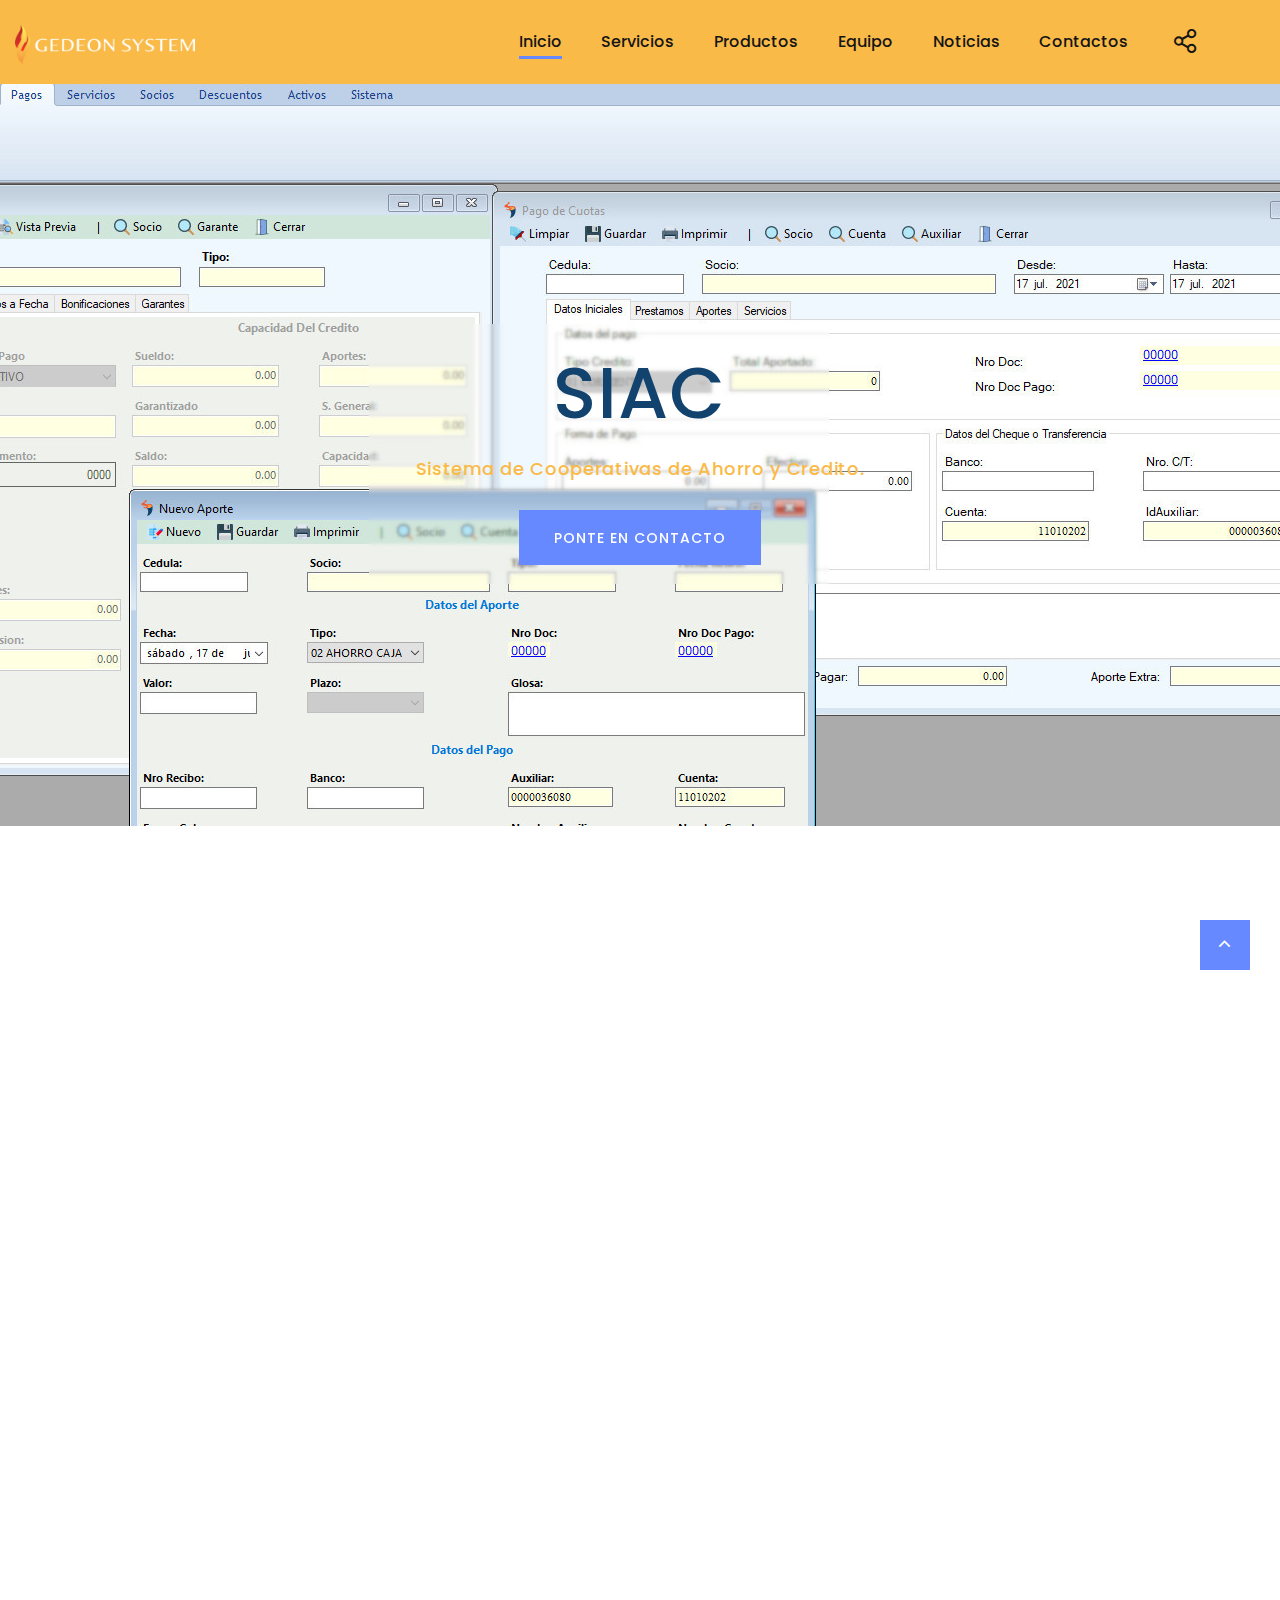
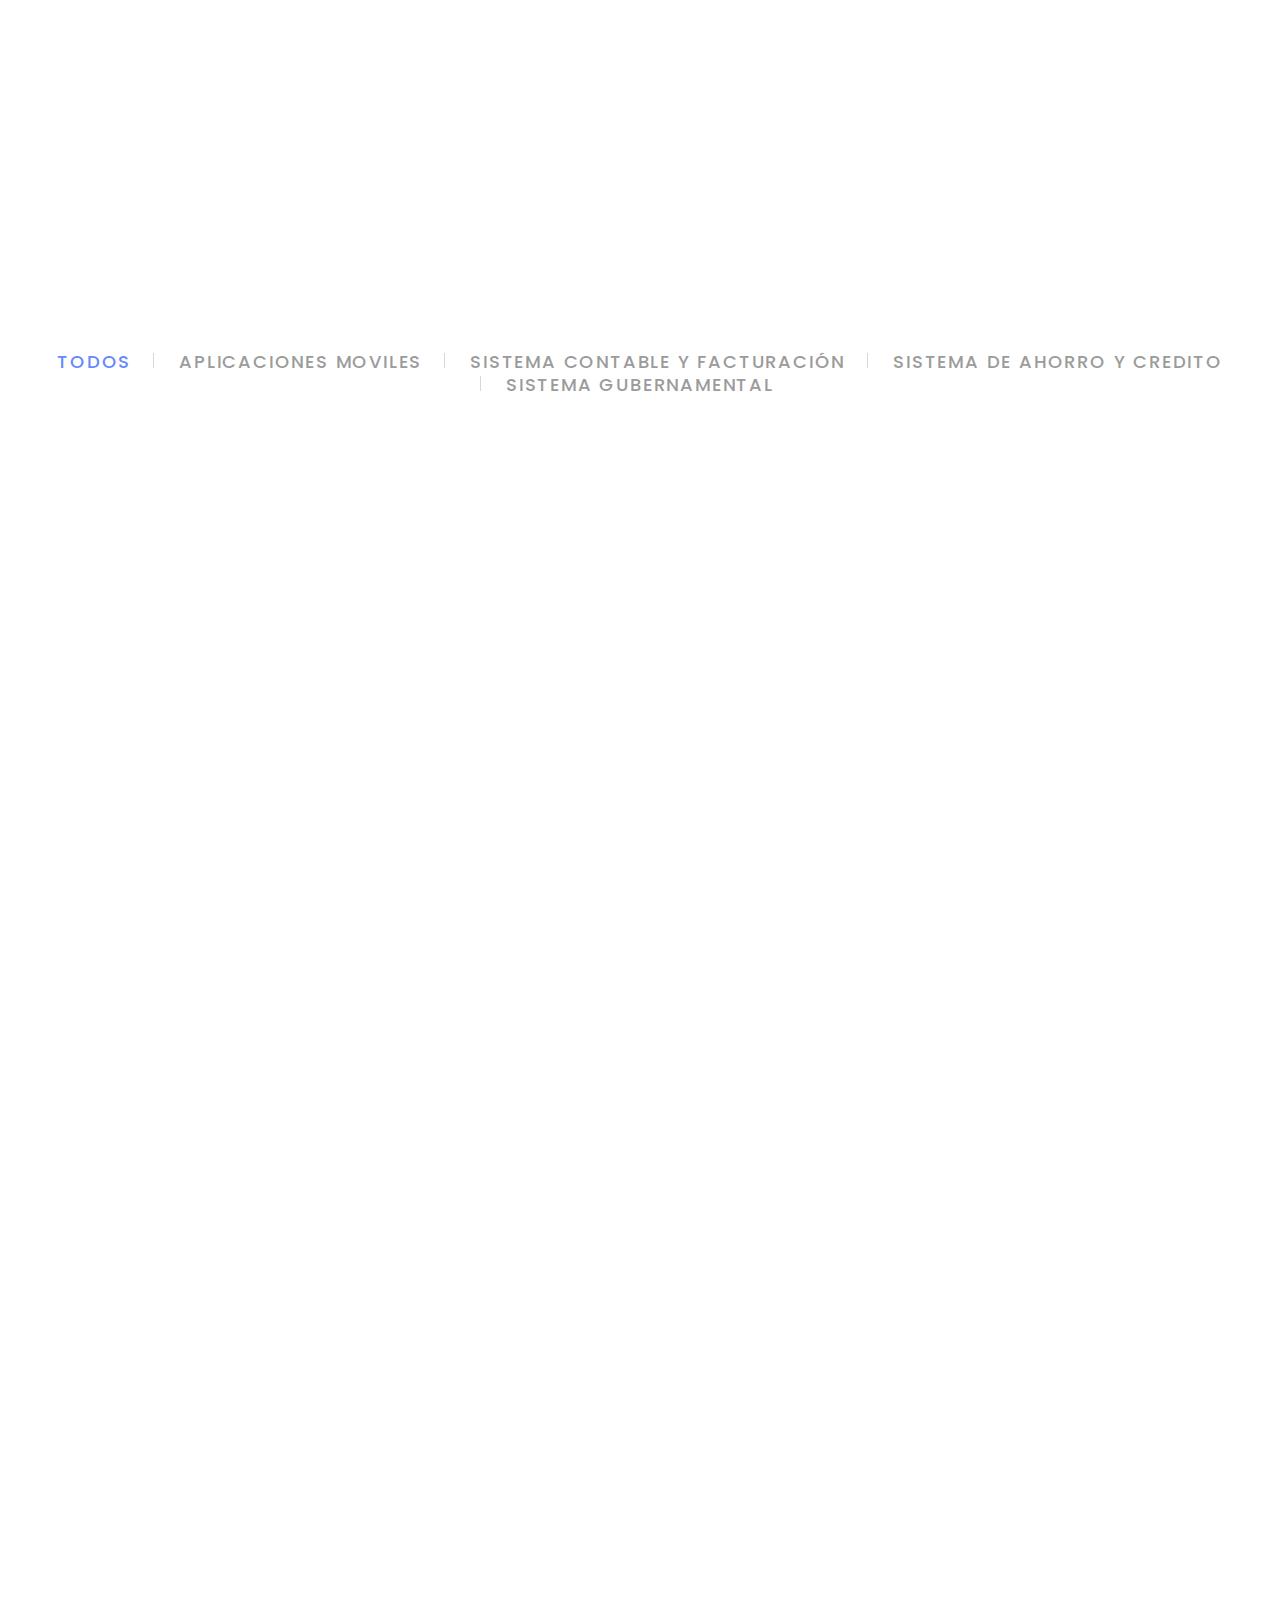
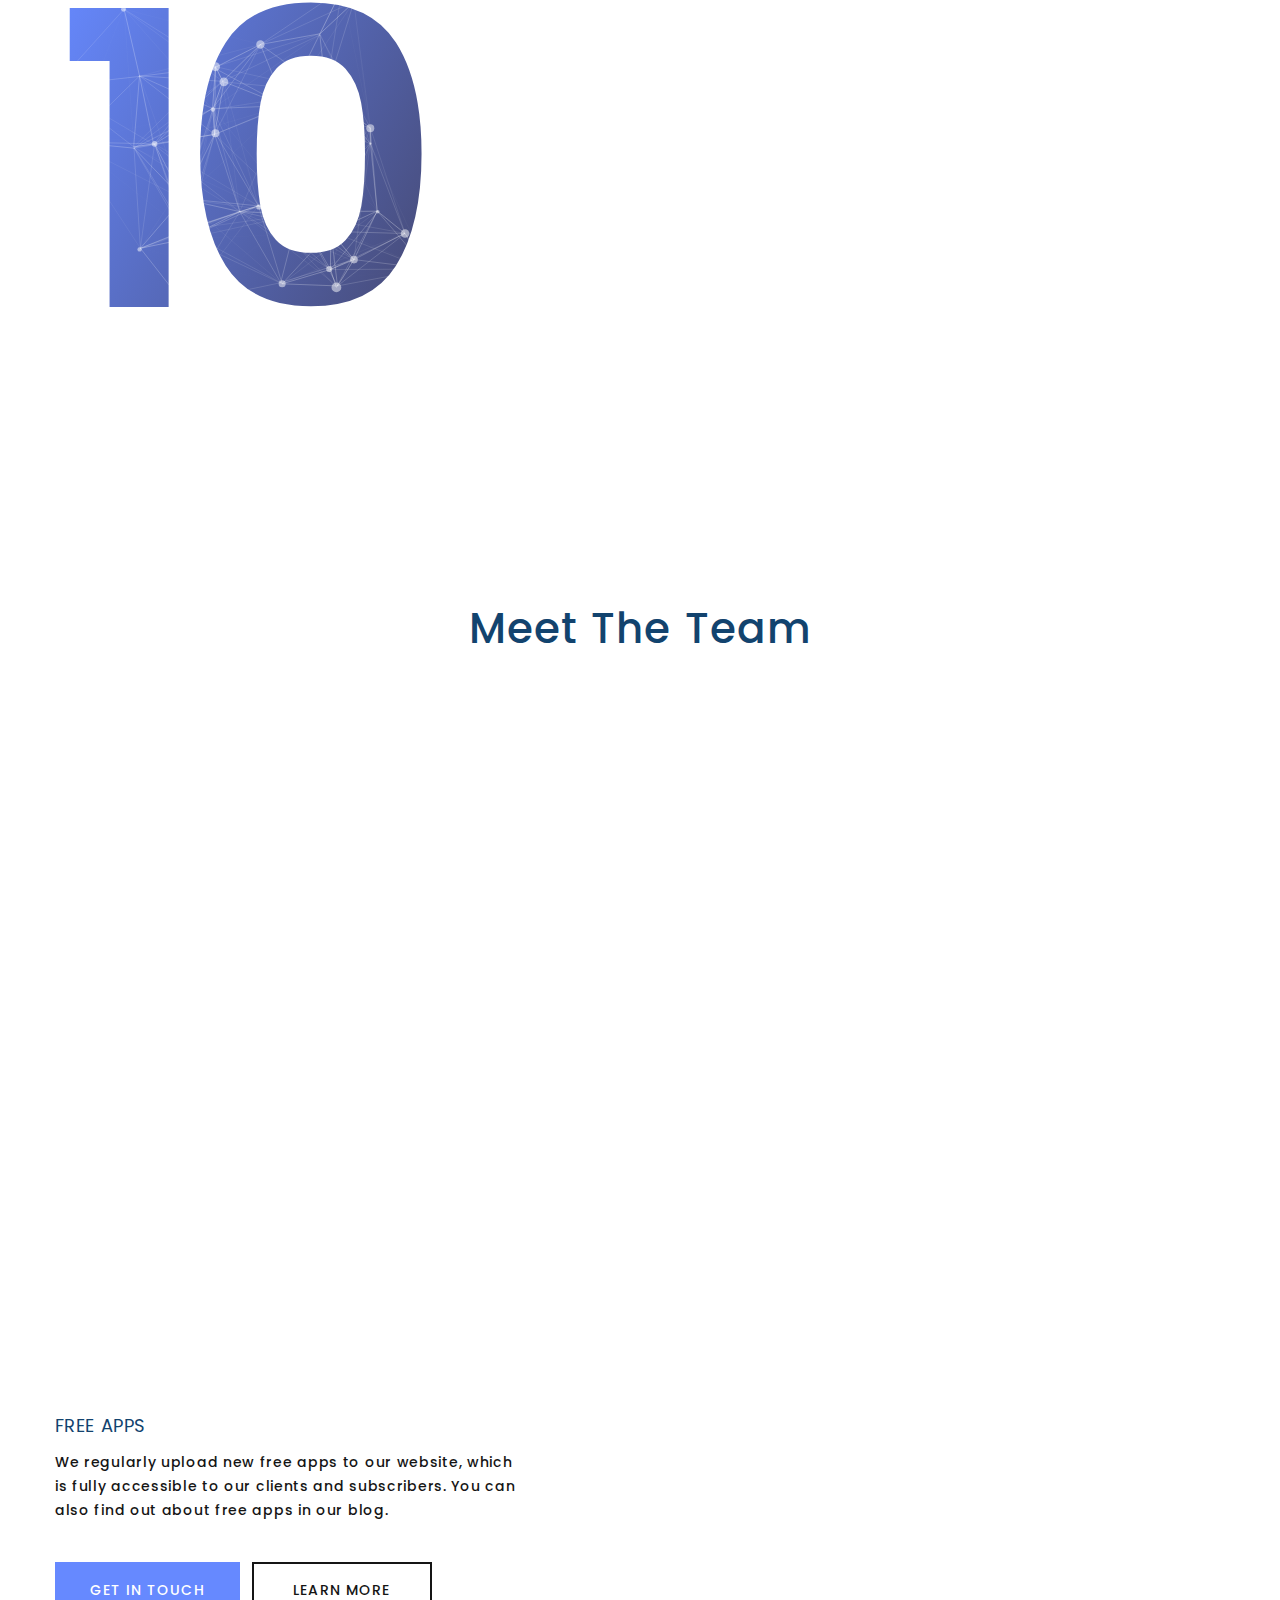
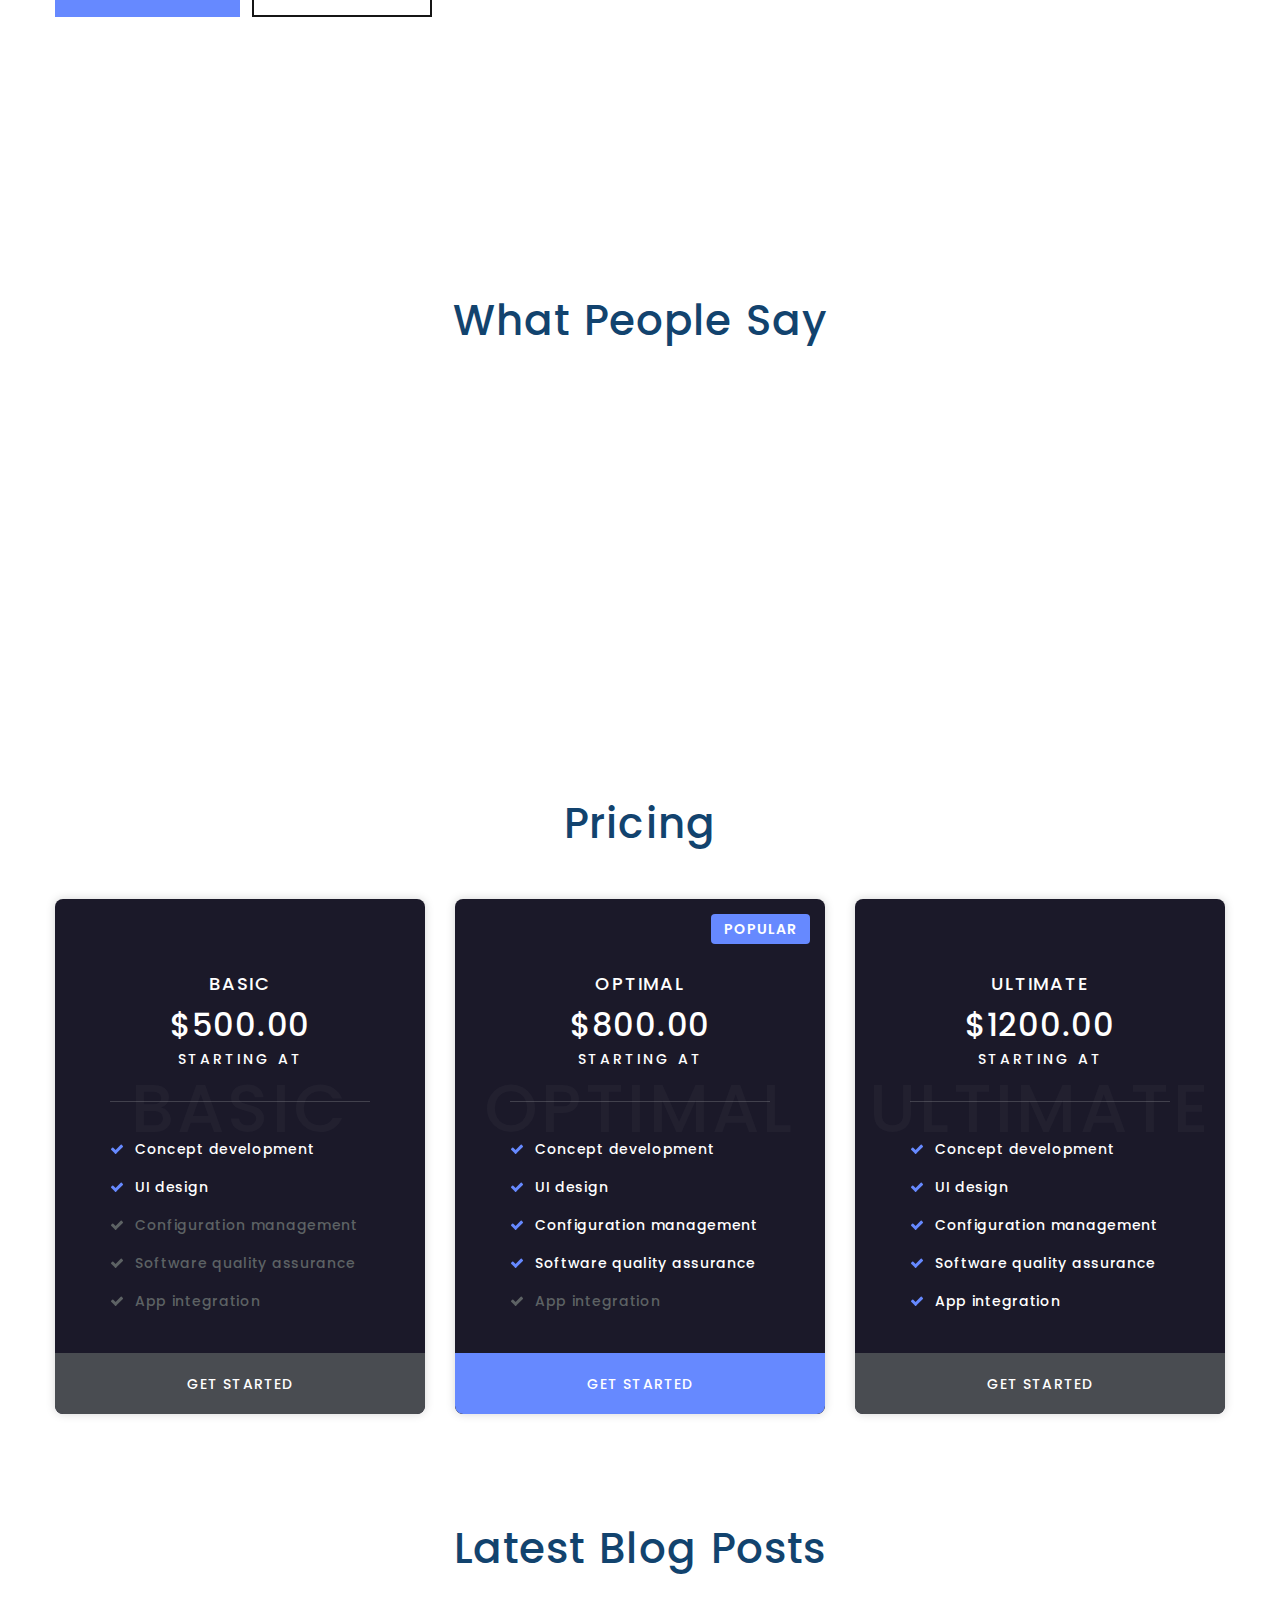
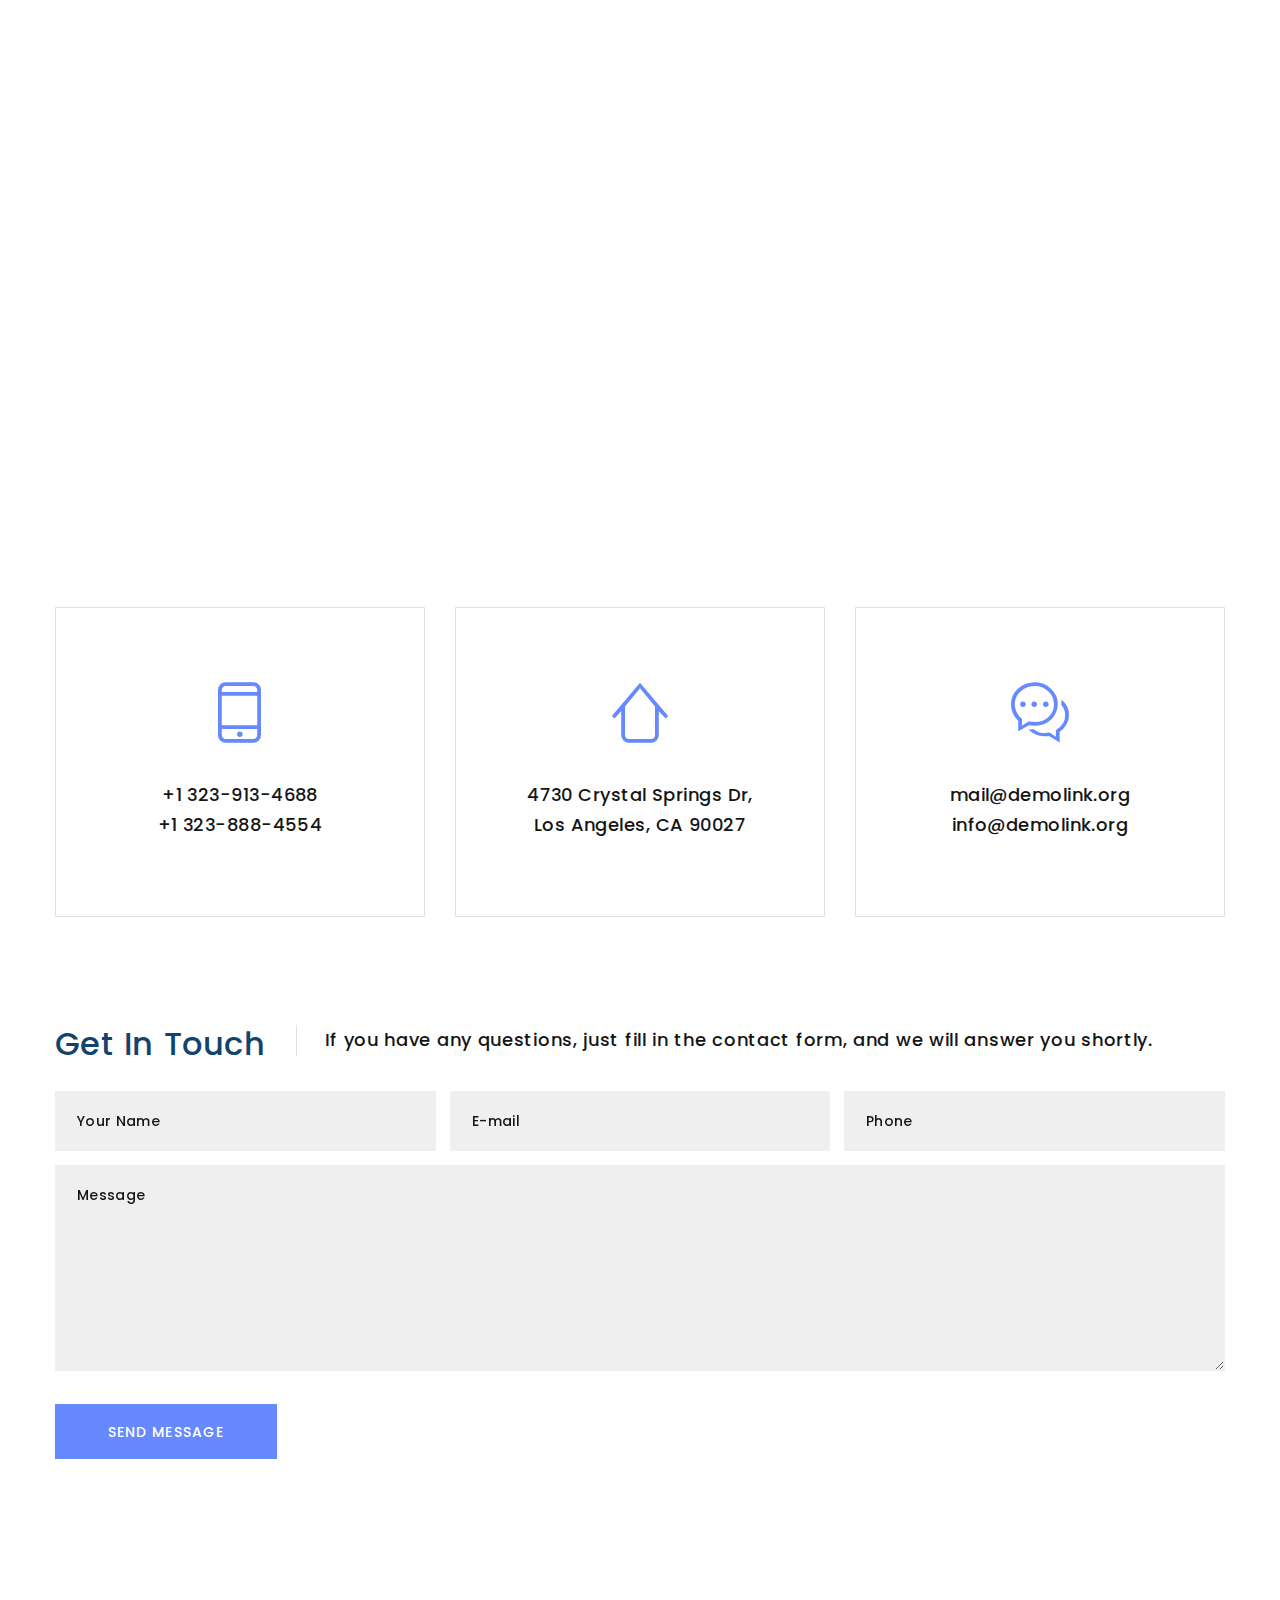
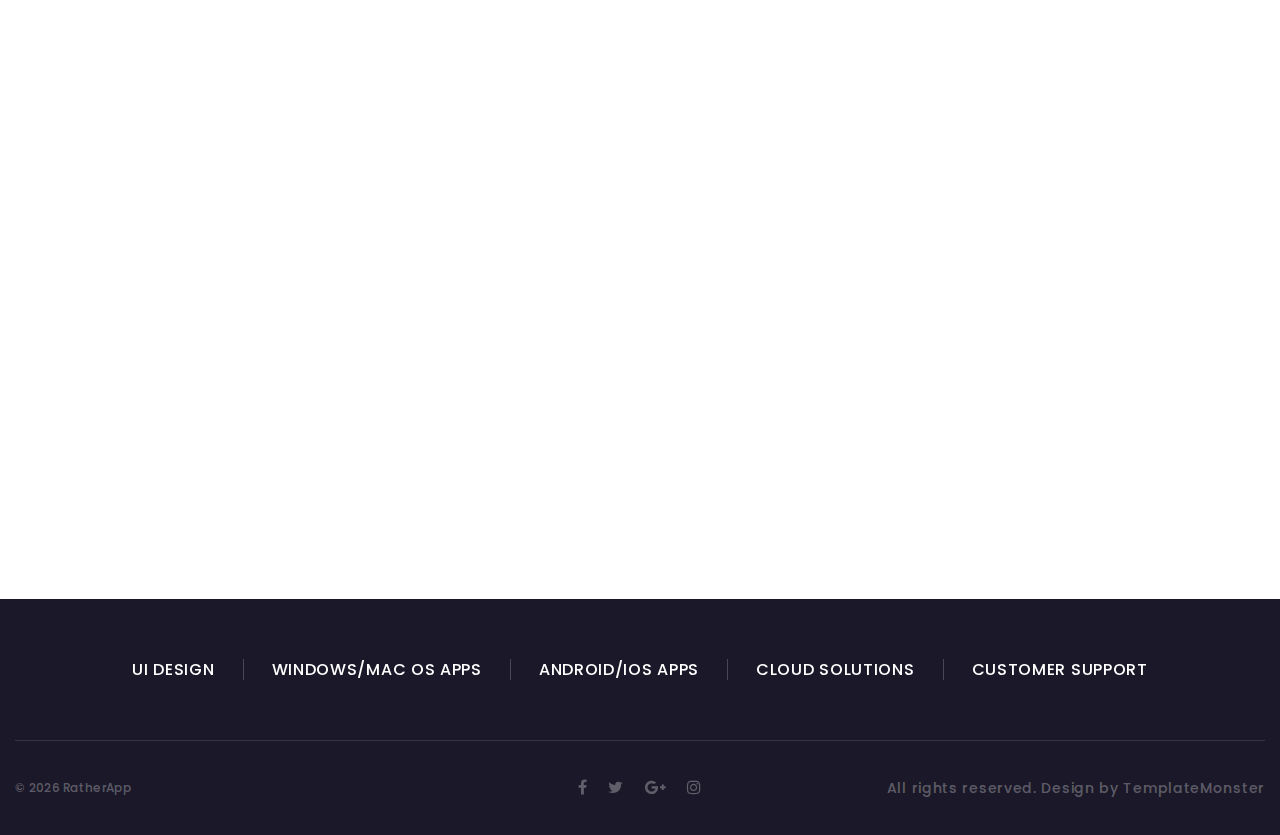
==== index.html @ 7e5a9afc "Demo1" ====
<!DOCTYPE html>
<html class="wide wow-animation" lang="en">

<head>
    <title>Gedeon System</title>
    <meta name="format-detection" content="telephone=no">
    <meta name="viewport"
        content="width=device-width, height=device-height, initial-scale=1.0, maximum-scale=1.0, user-scalable=0">
    <meta http-equiv="X-UA-Compatible" content="IE=edge">
    <meta charset="utf-8">
    <link rel="icon" href="images/favicon.ico" type="image/x-icon">
    <!-- Stylesheets-->
    <link rel="stylesheet" type="text/css"
        href="//fonts.googleapis.com/css?family=Poppins:400,500,600%7CTeko:300,400,500%7CMaven+Pro:500">
    <link rel="stylesheet" href="css/bootstrap.css">
    <link rel="stylesheet" href="css/fonts.css">
    <link rel="stylesheet" href="css/style.css">
</head>

<body>
    <div class="preloader">
        <div class="preloader-body">
            <div class="cssload-container"><span></span><span></span><span></span><span></span>
            </div>
        </div>
    </div>
    <div class="page">
        <div id="home">
            <!-- Page Header-->
            <header class="section page-header">
                <!-- RD Navbar-->
                <div class="rd-navbar-wrap">
                    <nav class="rd-navbar rd-navbar-classic" data-layout="rd-navbar-fixed"
                        data-sm-layout="rd-navbar-fixed" data-md-layout="rd-navbar-fixed"
                        data-md-device-layout="rd-navbar-fixed" data-lg-layout="rd-navbar-static"
                        data-lg-device-layout="rd-navbar-fixed" data-xl-layout="rd-navbar-static"
                        data-xl-device-layout="rd-navbar-static" data-xxl-layout="rd-navbar-static"
                        data-xxl-device-layout="rd-navbar-static" data-lg-stick-up-offset="46px"
                        data-xl-stick-up-offset="46px" data-xxl-stick-up-offset="46px" data-lg-stick-up="true"
                        data-xl-stick-up="true" data-xxl-stick-up="true">
                        <div class="rd-navbar-main-outer">
                            <div class="rd-navbar-main">
                                <!-- RD Navbar Panel-->
                                <div class="rd-navbar-panel">
                                    <!-- RD Navbar Toggle-->
                                    <button class="rd-navbar-toggle"
                                        data-rd-navbar-toggle=".rd-navbar-nav-wrap"><span></span></button>
                                    <!-- RD Navbar Brand-->
                                    <div class="rd-navbar-brand"><a class="brand" href="index.html"><img
                                                src="images/logo-default-223x50.png" alt="" width="223"
                                                height="50" /></a></div>
                                </div>
                                <div class="rd-navbar-main-element">
                                    <div class="rd-navbar-nav-wrap">
                                        <!-- RD Navbar Share-->
                                        <div class="rd-navbar-share fl-bigmug-line-share27"
                                            data-rd-navbar-toggle=".rd-navbar-share-list">
                                            <ul class="list-inline rd-navbar-share-list">
                                                <li class="rd-navbar-share-list-item"><a class="icon fa fa-facebook"
                                                        href="#"></a></li>
                                                <li class="rd-navbar-share-list-item"><a class="icon fa fa-twitter"
                                                        href="#"></a></li>
                                                <li class="rd-navbar-share-list-item"><a class="icon fa fa-google-plus"
                                                        href="#"></a></li>
                                                <li class="rd-navbar-share-list-item"><a class="icon fa fa-instagram"
                                                        href="#"></a></li>
                                            </ul>
                                        </div>
                                        <ul class="rd-navbar-nav">
                                            <li class="rd-nav-item active"><a class="rd-nav-link"
                                                    href="#home">Inicio</a></li>
                                            <li class="rd-nav-item"><a class="rd-nav-link"
                                                    href="#services">Servicios</a></li>
                                            <li class="rd-nav-item"><a class="rd-nav-link"
                                                    href="#projects">Productos</a></li>
                                            <li class="rd-nav-item"><a class="rd-nav-link" href="#team">Equipo</a></li>
                                            <li class="rd-nav-item"><a class="rd-nav-link" href="#news">Noticias</a>
                                            </li>
                                            <li class="rd-nav-item"><a class="rd-nav-link"
                                                    href="#contacts">Contactos</a></li>
                                        </ul>
                                    </div>
                                </div>
                            </div>
                        </div>
                    </nav>
                </div>
            </header>

            <!-- Swiper-->
            <section class="section swiper-container swiper-slider swiper-slider-classic" data-loop="true"
                data-autoplay="4859" data-simulate-touch="true" data-direction="vertical" data-nav="false">
                <div class="swiper-wrapper text-center">
                    <div class="swiper-slide" data-slide-bg="images/slider-1-slide-2-1770x742.jpg">
                        <div class="swiper-slide-caption section-md">
                            <div class="container">
                                <h1 data-caption-animate="fadeInLeft" data-caption-delay="0">SIAC</h1>
                                <p class="text-width-large" data-caption-animate="fadeInRight" data-caption-delay="100">
                                    Sistema de Cooperativas de Ahorro y Credito.</p><a
                                    class="button button-primary button-ujarak" href="#modalCta" data-toggle="modal"
                                    data-caption-animate="fadeInUp" data-caption-delay="200">Ponte en contacto</a>
                            </div>
                        </div>
                    </div>
                    <div class="swiper-slide" data-slide-bg="images/slider-1-slide-1-1770x742.jpg">
                        <div class="swiper-slide-caption section-md">
                            <div class="container">
                                <h1 data-caption-animate="fadeInLeft" data-caption-delay="0">SICAF</h1>
                                <p class="text-width-large" data-caption-animate="fadeInRight" data-caption-delay="100">
                                    - Sistema Contable y Facturaci&oacute;n.</p><a
                                    class="button button-primary button-ujarak" href="#modalCta" data-toggle="modal"
                                    data-caption-animate="fadeInUp" data-caption-delay="200">Ponte en contacto</a>
                            </div>
                        </div>
                    </div>
                    <div class="swiper-slide" data-slide-bg="images/slider-1-slide-3-1770x742.jpg">
                        <div class="swiper-slide-caption section-md">
                            <div class="container">
                                <h1 data-caption-animate="fadeInLeft" data-caption-delay="0">SIGOB</h1>
                                <p class="text-width-large" data-caption-animate="fadeInRight" data-caption-delay="100">
                                    Sistena Contable Goburnamental
                                </p><a class="button button-primary button-ujarak" href="#modalCta" data-toggle="modal"
                                    data-caption-animate="fadeInUp" data-caption-delay="200">Ponte en contacto</a>
                            </div>
                        </div>
                    </div>
                </div>
                <!-- Swiper Pagination-->
                <div class="swiper-pagination__module">
                    <div class="swiper-pagination__fraction"><span
                            class="swiper-pagination__fraction-index">00</span><span
                            class="swiper-pagination__fraction-divider">/</span><span
                            class="swiper-pagination__fraction-count">00</span></div>
                    <div class="swiper-pagination__divider"></div>
                    <div class="swiper-pagination"></div>
                </div>
            </section>

        </div>
        <!-- See all services-->
        <section class="section section-sm section-first bg-default text-center" id="services">
            <div class="container">
                <div class="row row-30 justify-content-center">
                    <div class="col-md-7 col-lg-5 col-xl-6 text-lg-left wow fadeInUp">
                        <a href='https://www.freepik.com/photos/happy'>
                            <img src="images/index-1-415x592.jpg" alt="" width="415" height="592" />
                        </a>
                    </div>
                    <div class="col-lg-7 col-xl-6">
                        <div class="row row-30">
                            <div class="col-sm-6 wow fadeInRight">
                                <article class="box-icon-modern box-icon-modern-custom">
                                    <div>
                                        <h3 class="box-icon-modern-big-title">Nuestros Servicios</h3>
                                        <div class="box-icon-modern-decor"></div><a
                                            class="button button-primary button-ujarak" href="#">Todos los Servicios</a>
                                    </div>
                                </article>
                            </div>
                            <div class="col-sm-6 wow fadeInRight" data-wow-delay=".1s">
                                <article class="box-icon-modern box-icon-modern-2">
                                    <div class="box-icon-modern-icon linearicons-phone-in-out"></div>
                                    <h5 class="box-icon-modern-title"><a href="#">SOLUCIONES<br>CORPORATIVAS</a></h5>
                                    <div class="box-icon-modern-decor"></div>
                                    <p class="box-icon-modern-text">Necesitas un software espec&iacute;fico? Estamos listo para desarollarlo!</p>
                                </article>
                            </div>
                            <div class="col-sm-6 wow fadeInRight" data-wow-delay=".2s">
                                <article class="box-icon-modern box-icon-modern-2">
                                    <div class="box-icon-modern-icon linearicons-headset"></div>
                                    <h5 class="box-icon-modern-title"><a href="#">ASESORIA<br>TECNICA</a></h5>
                                    <div class="box-icon-modern-decor"></div>
                                    <p class="box-icon-modern-text">Nuestros expertos propocionan soporte personalizado en el uso de los sistemas en tu negocios.</p>
                                </article>
                            </div>
                            <div class="col-sm-6 wow fadeInRight" data-wow-delay=".3s">
                                <article class="box-icon-modern box-icon-modern-2">
                                    <div class="box-icon-modern-icon linearicons-outbox"></div>
                                    <h5 class="box-icon-modern-title"><a href="#">SISTEMA<br>EN LA NUBE</a></h5>
                                    <div class="box-icon-modern-decor"></div>
                                    <p class="box-icon-modern-text">No dispones de un servidor?, El uso de aplicaci&oacute;n en la Nube puede ser lo que necesites. </p>
                                </article>
                            </div>
                        </div>
                    </div>
                </div>
            </div>
        </section>       

        <!-- Latest Projects-->
        <section class="section section-sm section-fluid bg-default text-center" id="projects">
            <div class="container-fluid">
                <h2 class="wow fadeInLeft">Productos</h2>
                <p class="quote-jean wow fadeInRight" data-wow-delay=".1s">
                    En nuestro portafolio, puede navegar por los último productos desarrollados para nuestros clientes para diferentes propósitos corporativos. Nuestro cualificado equipo de diseñadores y desarrolladores de software siempre está listo para crear algo único para usted.
                </p>
                <div class="isotope-filters isotope-filters-horizontal">
                    <button
                        class="isotope-filters-toggle button button-md button-icon button-icon-right button-default-outline button-wapasha"
                        data-custom-toggle="#isotope-3" data-custom-toggle-hide-on-blur="true"
                        data-custom-toggle-disable-on-blur="true"><span
                            class="icon fa fa-caret-down"></span>Filter</button>
                    <ul class="isotope-filters-list" id="isotope-3">
                        <li><a class="active" href="#" data-isotope-filter="*" data-isotope-group="gallery">Todos</a></li>
                        <li><a href="#" data-isotope-filter="Type 1" data-isotope-group="gallery">Aplicaciones Moviles</a></li>
                        <li><a href="#" data-isotope-filter="Type 2" data-isotope-group="gallery">Sistema Contable y Facturaci&oacute;n </a>
                        </li>
                        <li><a href="#" data-isotope-filter="Type 3" data-isotope-grouvp="gallery">Sistema de Ahorro y Credito</a></li>
                        <li><a href="#" data-isotope-filter="Type 4" data-isotope-group="gallery">Sistema Gubernamental</a></li>
                    </ul>
                </div>
                <div class="row row-30 isotope" data-isotope-layout="fitRows" data-isotope-group="gallery"
                    data-lightgallery="group">
                    <div class="col-sm-6 col-lg-4 col-xxl-3 isotope-item wow fadeInRight" data-filter="Type 4">
                        <!-- Thumbnail Classic-->
                        <article class="thumbnail thumbnail-classic thumbnail-md">
                            <div class="thumbnail-classic-figure"><img src="images/fullwidth-gallery-1-420x350.jpg"
                                    alt="" width="420" height="350" />
                            </div>
                            <div class="thumbnail-classic-caption">
                                <div class="thumbnail-classic-title-wrap"><a class="icon fl-bigmug-line-zoom60"
                                        href="images/grid-gallery-1-1200x800-original.jpg" data-lightgallery="item"><img
                                            src="images/fullwidth-gallery-1-420x350.jpg" alt="" width="420"
                                            height="350" /></a>
                                    <h5 class="thumbnail-classic-title"><a href="#">FinStep</a></h5>
                                </div>
                                <p class="thumbnail-classic-text">We work hard on every app to deliver top-notch
                                    features with great UI that you won’t find anywhere else.</p>
                            </div>
                        </article>
                    </div>
                    <div class="col-sm-6 col-lg-4 col-xxl-3 isotope-item wow fadeInRight" data-filter="Type 1"
                        data-wow-delay=".1s">
                        <!-- Thumbnail Classic-->
                        <article class="thumbnail thumbnail-classic thumbnail-md">
                            <div class="thumbnail-classic-figure"><img src="images/fullwidth-gallery-2-420x350.jpg"
                                    alt="" width="420" height="350" />
                            </div>
                            <div class="thumbnail-classic-caption">
                                <div class="thumbnail-classic-title-wrap"><a class="icon fl-bigmug-line-zoom60"
                                        href="images/grid-gallery-2-1200x800-original.jpg" data-lightgallery="item"><img
                                            src="images/fullwidth-gallery-2-420x350.jpg" alt="" width="420"
                                            height="350" /></a>
                                    <h5 class="thumbnail-classic-title"><a href="#">Mobile Finance</a></h5>
                                </div>
                                <p class="thumbnail-classic-text">We work hard on every app to deliver top-notch
                                    features with great UI that you won’t find anywhere else.</p>
                            </div>
                        </article>
                    </div>
                    <div class="col-sm-6 col-lg-4 col-xxl-3 isotope-item wow fadeInRight" data-filter="Type 2"
                        data-wow-delay=".2s">
                        <!-- Thumbnail Classic-->
                        <article class="thumbnail thumbnail-classic thumbnail-md">
                            <div class="thumbnail-classic-figure"><img src="images/fullwidth-gallery-3-420x350.jpg"
                                    alt="" width="420" height="350" />
                            </div>
                            <div class="thumbnail-classic-caption">
                                <div class="thumbnail-classic-title-wrap"><a class="icon fl-bigmug-line-zoom60"
                                        href="images/grid-gallery-3-1200x800-original.jpg" data-lightgallery="item"><img
                                            src="images/fullwidth-gallery-3-420x350.jpg" alt="" width="420"
                                            height="350" /></a>
                                    <h5 class="thumbnail-classic-title"><a href="#">Q-Manage</a></h5>
                                </div>
                                <p class="thumbnail-classic-text">We work hard on every app to deliver top-notch
                                    features with great UI that you won’t find anywhere else.</p>
                            </div>
                        </article>
                    </div>
                    <div class="col-sm-6 col-lg-4 col-xxl-3 isotope-item wow fadeInRight" data-filter="Type 3"
                        data-wow-delay=".3s">
                        <!-- Thumbnail Classic-->
                        <article class="thumbnail thumbnail-classic thumbnail-md">
                            <div class="thumbnail-classic-figure"><img src="images/fullwidth-gallery-4-420x350.jpg"
                                    alt="" width="420" height="350" />
                            </div>
                            <div class="thumbnail-classic-caption">
                                <div class="thumbnail-classic-title-wrap"><a class="icon fl-bigmug-line-zoom60"
                                        href="images/grid-gallery-4-1200x800-original.jpg" data-lightgallery="item"><img
                                            src="images/fullwidth-gallery-4-420x350.jpg" alt="" width="420"
                                            height="350" /></a>
                                    <h5 class="thumbnail-classic-title"><a href="#">WeatherCast</a></h5>
                                </div>
                                <p class="thumbnail-classic-text">We work hard on every app to deliver top-notch
                                    features with great UI that you won’t find anywhere else.</p>
                            </div>
                        </article>
                    </div>
                    <div class="col-sm-6 col-lg-4 col-xxl-3 isotope-item wow fadeInLeft" data-filter="Type 3">
                        <!-- Thumbnail Classic-->
                        <article class="thumbnail thumbnail-classic thumbnail-md">
                            <div class="thumbnail-classic-figure"><img src="images/fullwidth-gallery-5-420x350.jpg"
                                    alt="" width="420" height="350" />
                            </div>
                            <div class="thumbnail-classic-caption">
                                <div class="thumbnail-classic-title-wrap"><a class="icon fl-bigmug-line-zoom60"
                                        href="images/grid-gallery-5-1200x800-original.jpg" data-lightgallery="item"><img
                                            src="images/fullwidth-gallery-5-420x350.jpg" alt="" width="420"
                                            height="350" /></a>
                                    <h5 class="thumbnail-classic-title"><a href="#">Home Calendar</a></h5>
                                </div>
                                <p class="thumbnail-classic-text">We work hard on every app to deliver top-notch
                                    features with great UI that you won’t find anywhere else.</p>
                            </div>
                        </article>
                    </div>
                    <div class="col-sm-6 col-lg-4 col-xxl-3 isotope-item wow fadeInLeft" data-filter="Type 1"
                        data-wow-delay=".1s">
                        <!-- Thumbnail Classic-->
                        <article class="thumbnail thumbnail-classic thumbnail-md">
                            <div class="thumbnail-classic-figure"><img src="images/fullwidth-gallery-6-420x350.jpg"
                                    alt="" width="420" height="350" />
                            </div>
                            <div class="thumbnail-classic-caption">
                                <div class="thumbnail-classic-title-wrap"><a class="icon fl-bigmug-line-zoom60"
                                        href="images/grid-gallery-6-1200x800-original.jpg" data-lightgallery="item"><img
                                            src="images/fullwidth-gallery-6-420x350.jpg" alt="" width="420"
                                            height="350" /></a>
                                    <h5 class="thumbnail-classic-title"><a href="#">MPlanner</a></h5>
                                </div>
                                <p class="thumbnail-classic-text">We work hard on every app to deliver top-notch
                                    features with great UI that you won’t find anywhere else.</p>
                            </div>
                        </article>
                    </div>
                    <div class="col-sm-6 col-lg-4 col-xxl-3 isotope-item wow fadeInLeft" data-filter="Type 2"
                        data-wow-delay=".2s">
                        <!-- Thumbnail Classic-->
                        <article class="thumbnail thumbnail-classic thumbnail-md">
                            <div class="thumbnail-classic-figure"><img src="images/fullwidth-gallery-7-420x350.jpg"
                                    alt="" width="420" height="350" />
                            </div>
                            <div class="thumbnail-classic-caption">
                                <div class="thumbnail-classic-title-wrap"><a class="icon fl-bigmug-line-zoom60"
                                        href="images/grid-gallery-7-1200x800-original.jpg" data-lightgallery="item"><img
                                            src="images/fullwidth-gallery-7-420x350.jpg" alt="" width="420"
                                            height="350" /></a>
                                    <h5 class="thumbnail-classic-title"><a href="#">Alice Messenger</a></h5>
                                </div>
                                <p class="thumbnail-classic-text">We work hard on every app to deliver top-notch
                                    features with great UI that you won’t find anywhere else.</p>
                            </div>
                        </article>
                    </div>
                    <div class="col-sm-6 col-lg-4 col-xxl-3 isotope-item wow fadeInLeft" data-filter="Type 3"
                        data-wow-delay=".3s">
                        <!-- Thumbnail Classic-->
                        <article class="thumbnail thumbnail-classic thumbnail-md">
                            <div class="thumbnail-classic-figure"><img src="images/fullwidth-gallery-8-420x350.jpg"
                                    alt="" width="420" height="350" />
                            </div>
                            <div class="thumbnail-classic-caption">
                                <div class="thumbnail-classic-title-wrap"><a class="icon fl-bigmug-line-zoom60"
                                        href="images/grid-gallery-8-1200x800-original.jpg" data-lightgallery="item"><img
                                            src="images/fullwidth-gallery-8-420x350.jpg" alt="" width="420"
                                            height="350" /></a>
                                    <h5 class="thumbnail-classic-title"><a href="#">WiseMoney</a></h5>
                                </div>
                                <p class="thumbnail-classic-text">We work hard on every app to deliver top-notch
                                    features with great UI that you won’t find anywhere else.</p>
                            </div>
                        </article>
                    </div>
                </div>
            </div>
        </section>

        <!-- Years of experience-->
        <section class="section section-sm bg-default">
            <div class="container">
                <div
                    class="row row-30 row-xl-24 justify-content-center align-items-center align-items-lg-start text-left">
                    <div class="col-md-6 col-lg-5 col-xl-4 text-center"><a class="text-img" href="#">
                            <div id="particles-js"></div><span class="counter">10</span>
                        </a></div>
                    <div class="col-sm-8 col-md-6 col-lg-5 col-xl-4">
                        <div class="text-width-extra-small offset-top-lg-24 wow fadeInUp">
                            <h3 class="title-decoration-lines-left">Years of Experience</h3>
                            <p class="text-gray-500">RatherApp is a team of highly experienced app designers and
                                developers creating unique software for you.</p><a
                                class="button button-secondary button-pipaluk" href="#">Get in touch</a>
                        </div>
                    </div>
                    <div class="col-sm-10 col-md-8 col-lg-6 col-xl-4 wow fadeInRight" data-wow-delay=".1s">
                        <div class="row justify-content-center border-2-column offset-top-xl-26">
                            <div class="col-9 col-sm-6">
                                <div class="counter-amy">
                                    <div class="counter-amy-number"><span class="counter">2</span><span
                                            class="symbol">k</span>
                                    </div>
                                    <h6 class="counter-amy-title">apps developed</h6>
                                </div>
                            </div>
                            <div class="col-9 col-sm-6">
                                <div class="counter-amy">
                                    <div class="counter-amy-number"><span class="counter">40</span>
                                    </div>
                                    <h6 class="counter-amy-title">Consultants</h6>
                                </div>
                            </div>
                            <div class="col-9 col-sm-6">
                                <div class="counter-amy">
                                    <div class="counter-amy-number"><span class="counter">12</span>
                                    </div>
                                    <h6 class="counter-amy-title">Awards won</h6>
                                </div>
                            </div>
                            <div class="col-9 col-sm-6">
                                <div class="counter-amy">
                                    <div class="counter-amy-number"><span class="counter">160</span>
                                    </div>
                                    <h6 class="counter-amy-title">Employees</h6>
                                </div>
                            </div>
                        </div>
                    </div>
                    <div class="col-lg-6 col-xl-12 align-self-center">
                        <div class="row row-30 justify-content-center">
                            <div class="col-sm-6 col-md-5 col-lg-6 col-xl-3 wow fadeInLeft"><a class="clients-classic"
                                    href="#"><img src="images/clients-9-270x117.png" alt="" width="270"
                                        height="117" /></a></div>
                            <div class="col-sm-6 col-md-5 col-lg-6 col-xl-3 wow fadeInLeft" data-wow-delay=".1s"><a
                                    class="clients-classic" href="#"><img src="images/clients-10-270x117.png" alt=""
                                        width="270" height="117" /></a></div>
                            <div class="col-sm-6 col-md-5 col-lg-6 col-xl-3 wow fadeInLeft" data-wow-delay=".2s"><a
                                    class="clients-classic" href="#"><img src="images/clients-3-270x117.png" alt=""
                                        width="270" height="117" /></a></div>
                            <div class="col-sm-6 col-md-5 col-lg-6 col-xl-3 wow fadeInLeft" data-wow-delay=".3s"><a
                                    class="clients-classic" href="#"><img src="images/clients-11-270x117.png" alt=""
                                        width="270" height="117" /></a></div>
                        </div>
                    </div>
                </div>
            </div>
        </section>

        <!-- Meet The Team-->
        <section class="section section-sm section-fluid bg-default" id="team">
            <div class="container-fluid">
                <h2>Meet The Team</h2>
                <div class="row row-sm row-30 justify-content-center">
                    <div class="col-md-6 col-lg-5 col-xl-3 wow fadeInRight">
                        <!-- Team Classic-->
                        <article class="team-classic team-classic-lg"><a class="team-classic-figure" href="#"><img
                                    src="images/team-11-420x424.jpg" alt="" width="420" height="424" /></a>
                            <div class="team-classic-caption">
                                <h4 class="team-classic-name"><a href="#">Ryan Wilson</a></h4>
                                <p class="team-classic-status">Director of Production</p>
                            </div>
                        </article>
                    </div>
                    <div class="col-md-6 col-lg-5 col-xl-3 wow fadeInRight" data-wow-delay=".1s">
                        <!-- Team Classic-->
                        <article class="team-classic team-classic-lg"><a class="team-classic-figure" href="#"><img
                                    src="images/team-12-420x424.jpg" alt="" width="420" height="424" /></a>
                            <div class="team-classic-caption">
                                <h4 class="team-classic-name"><a href="#">Jill Peterson</a></h4>
                                <p class="team-classic-status">UI Designer</p>
                            </div>
                        </article>
                    </div>
                    <div class="col-md-6 col-lg-5 col-xl-3 wow fadeInRight" data-wow-delay=".2s">
                        <!-- Team Classic-->
                        <article class="team-classic team-classic-lg"><a class="team-classic-figure" href="#"><img
                                    src="images/team-13-420x424.jpg" alt="" width="420" height="424" /></a>
                            <div class="team-classic-caption">
                                <h4 class="team-classic-name"><a href="#">Sam Robinson</a></h4>
                                <p class="team-classic-status">Senior Developer</p>
                            </div>
                        </article>
                    </div>
                    <div class="col-md-6 col-lg-5 col-xl-3 wow fadeInRight" data-wow-delay=".3s">
                        <!-- Team Classic-->
                        <article class="team-classic team-classic-lg"><a class="team-classic-figure" href="#"><img
                                    src="images/team-14-420x424.jpg" alt="" width="420" height="424" /></a>
                            <div class="team-classic-caption">
                                <h4 class="team-classic-name"><a href="#">Mary Lee</a></h4>
                                <p class="team-classic-status">Software Developer</p>
                            </div>
                        </article>
                    </div>
                </div>
            </div>
        </section>

        <!-- You dream — we embody-->
        <section class="section section-sm bg-default text-md-left">
            <div class="container">
                <div class="row row-50 align-items-center justify-content-center justify-content-xl-between">
                    <div class="col-lg-6 col-xl-5 wow fadeInLeft">
                        <h2>Get More With Us</h2>
                        <!-- Bootstrap tabs-->
                        <div class="tabs-custom tabs-horizontal tabs-line tabs-line-big text-center text-md-left"
                            id="tabs-6">
                            <!-- Nav tabs-->
                            <ul class="nav nav-tabs">
                                <li class="nav-item" role="presentation"><a class="nav-link nav-link-big active"
                                        href="#tabs-6-1" data-toggle="tab">01</a></li>
                                <li class="nav-item" role="presentation"><a class="nav-link nav-link-big"
                                        href="#tabs-6-2" data-toggle="tab">02</a></li>
                                <li class="nav-item" role="presentation"><a class="nav-link nav-link-big"
                                        href="#tabs-6-3" data-toggle="tab">03</a></li>
                                <li class="nav-item" role="presentation"><a class="nav-link nav-link-big"
                                        href="#tabs-6-4" data-toggle="tab">04</a></li>
                            </ul>
                            <!-- Tab panes-->
                            <div class="tab-content">
                                <div class="tab-pane fade show active" id="tabs-6-1">
                                    <h5 class="font-weight-normal">FREE APPS</h5>
                                    <p>We regularly upload new free apps to our website, which is fully accessible to
                                        our clients and subscribers. You can also find out about free apps in our blog.
                                    </p>
                                    <div class="group-sm group-middle"><a class="button button-secondary button-pipaluk"
                                            href="#modalCta" data-toggle="modal">Get in touch</a><a
                                            class="button button-default-outline button-wapasha" href="#">Learn More</a>
                                    </div>
                                </div>
                                <div class="tab-pane fade" id="tabs-6-2">
                                    <h5 class="font-weight-normal">GET SOCIAL</h5>
                                    <p>Every app we develop has built-in social support that allows you to stay
                                        connected to your accounts on Facebook, Instagram, Twitter and other networks.
                                    </p>
                                    <div class="group-sm group-middle"><a class="button button-secondary button-pipaluk"
                                            href="#modalCta" data-toggle="modal">Get in touch</a><a
                                            class="button button-default-outline button-wapasha" href="#">Learn More</a>
                                    </div>
                                </div>
                                <div class="tab-pane fade" id="tabs-6-3">
                                    <h5 class="font-weight-normal">CUSTOMER SERVICE</h5>
                                    <p>Every customer of RatherApp can get access to our friendly and qualified 24/7
                                        support via chat or phone. Fell free to ask us any question!</p>
                                    <div class="group-sm group-middle"><a class="button button-secondary button-pipaluk"
                                            href="#modalCta" data-toggle="modal">Get in touch</a><a
                                            class="button button-default-outline button-wapasha" href="#">Learn More</a>
                                    </div>
                                </div>
                                <div class="tab-pane fade" id="tabs-6-4">
                                    <h5 class="font-weight-normal">GREAT USABILITY</h5>
                                    <p>All our apps are designed to have great usability in order to easily operate our
                                        applications. That is why our software has high ratings and lots of awards.</p>
                                    <div class="group-sm group-middle"><a class="button button-secondary button-pipaluk"
                                            href="#modalCta" data-toggle="modal">Get in touch</a><a
                                            class="button button-default-outline button-wapasha" href="#">Learn More</a>
                                    </div>
                                </div>
                            </div>
                        </div>
                    </div>
                    <div class="col-lg-6 text-center wow fadeInUp" data-wow-delay=".1s">
                        <div class="owl-carousel owl-style-1" data-items="2" data-stage-padding="0" data-loop="true"
                            data-margin="0" data-mouse-drag="true" data-autoplay="true"><a class="box-device"
                                href="#"><img src="images/index-4-313x580.png" alt="" width="313" height="580" /></a><a
                                class="box-device" href="#"><img src="images/index-5-313x580.png" alt="" width="313"
                                    height="580" /></a><a class="box-device" href="#"><img
                                    src="images/index-4-313x580.png" alt="" width="313" height="580" /></a><a
                                class="box-device" href="#"><img src="images/index-5-313x580.png" alt="" width="313"
                                    height="580" /></a></div>
                    </div>
                </div>
            </div>
        </section>

        <!-- What people Say-->
        <section class="section section-sm section-bottom-70 section-fluid bg-default">
            <div class="container-fluid">
                <h2>What people Say</h2>
                <div class="row row-50 row-sm">
                    <div class="col-md-6 col-xl-4 wow fadeInRight">
                        <!-- Quote Modern-->
                        <article class="quote-modern quote-modern-custom">
                            <div class="unit unit-spacing-md align-items-center">
                                <div class="unit-left"><a class="quote-modern-figure" href="#"><img class="img-circles"
                                            src="images/user-11-75x75.jpg" alt="" width="75" height="75" /></a></div>
                                <div class="unit-body">
                                    <h4 class="quote-modern-cite"><a href="#">Catherine Williams</a></h4>
                                    <p class="quote-modern-status">Regular client</p>
                                </div>
                            </div>
                            <div class="quote-modern-text">
                                <p class="q">RatherApp offers a high caliber of resources skilled in Microsoft Azure
                                    .NET, mobile and Quality Assurance. They became our true business partners over the
                                    past three years.</p>
                            </div>
                        </article>
                    </div>
                    <div class="col-md-6 col-xl-4 wow fadeInRight" data-wow-delay=".1s">
                        <!-- Quote Modern-->
                        <article class="quote-modern quote-modern-custom">
                            <div class="unit unit-spacing-md align-items-center">
                                <div class="unit-left"><a class="quote-modern-figure" href="#"><img class="img-circles"
                                            src="images/user-12-75x75.jpg" alt="" width="75" height="75" /></a></div>
                                <div class="unit-body">
                                    <h4 class="quote-modern-cite"><a href="#">Rupert Wood</a></h4>
                                    <p class="quote-modern-status">Regular client</p>
                                </div>
                            </div>
                            <div class="quote-modern-text">
                                <p class="q">RatherApp powered us with a competent team to develop products for banking
                                    services. The team has been delivering results within budget and time, which is
                                    amazing.</p>
                            </div>
                        </article>
                    </div>
                    <div class="col-md-6 col-xl-4 wow fadeInRight" data-wow-delay=".2s">
                        <!-- Quote Modern-->
                        <article class="quote-modern quote-modern-custom">
                            <div class="unit unit-spacing-md align-items-center">
                                <div class="unit-left"><a class="quote-modern-figure" href="#"><img class="img-circles"
                                            src="images/user-20-75x75.jpg" alt="" width="75" height="75" /></a></div>
                                <div class="unit-body">
                                    <h4 class="quote-modern-cite"><a href="#">Samantha Brown</a></h4>
                                    <p class="quote-modern-status">Regular client</p>
                                </div>
                            </div>
                            <div class="quote-modern-text">
                                <p class="q">RatherApp is a highly skilled and uniquely capable firm with multitudes of
                                    talent on-board. We have collaborated on a number of diverse projects that have been
                                    a great success.</p>
                            </div>
                        </article>
                    </div>
                </div>
            </div>
        </section>

        <!-- Pricing-->
        <section class="section section-sm section-bottom-70 section-fluid bg-default">
            <div class="container">
                <h2>Pricing</h2>
                <div class="row row-30 justify-content-center">
                    <div class="col-md-6 col-lg-5 col-xl-4">
                        <div class="box-pricing box-pricing-black">
                            <div class="box-pricing-body">
                                <h5 class="box-pricing-title">basic</h5>
                                <h3 class="box-pricing-price">$500.00</h3>
                                <div class="box-pricing-time">starting at</div>
                                <div class="box-pricing-divider">
                                    <div class="divider"></div><span>Basic</span>
                                </div>
                                <ul class="box-pricing-list">
                                    <li class="active">Concept development</li>
                                    <li class="active">UI design</li>
                                    <li>Configuration management</li>
                                    <li>Software quality assurance</li>
                                    <li>App integration</li>
                                </ul>
                            </div>
                            <div class="box-pricing-button"><a class="button button-lg button-block button-gray-4"
                                    href="#">Get started</a></div>
                        </div>
                    </div>
                    <div class="col-md-6 col-lg-5 col-xl-4">
                        <div class="box-pricing box-pricing-black box-pricing-popular">
                            <div class="box-pricing-body">
                                <h5 class="box-pricing-title">Optimal</h5>
                                <h3 class="box-pricing-price">$800.00</h3>
                                <div class="box-pricing-time">starting at</div>
                                <div class="box-pricing-divider">
                                    <div class="divider"></div><span>Optimal</span>
                                </div>
                                <ul class="box-pricing-list">
                                    <li class="active">Concept development</li>
                                    <li class="active">UI design</li>
                                    <li class="active">Configuration management</li>
                                    <li class="active">Software quality assurance</li>
                                    <li>App integration</li>
                                </ul>
                            </div>
                            <div class="box-pricing-button"><a class="button button-lg button-block button-primary"
                                    href="#">Get started</a></div>
                            <div class="box-pricing-badge">popular</div>
                        </div>
                    </div>
                    <div class="col-md-6 col-lg-5 col-xl-4">
                        <div class="box-pricing box-pricing-black">
                            <div class="box-pricing-body">
                                <h5 class="box-pricing-title">Ultimate</h5>
                                <h3 class="box-pricing-price">$1200.00</h3>
                                <div class="box-pricing-time">starting at</div>
                                <div class="box-pricing-divider">
                                    <div class="divider"></div><span>Ultimate</span>
                                </div>
                                <ul class="box-pricing-list">
                                    <li class="active">Concept development</li>
                                    <li class="active">UI design</li>
                                    <li class="active">Configuration management</li>
                                    <li class="active">Software quality assurance</li>
                                    <li class="active">App integration</li>
                                </ul>
                            </div>
                            <div class="box-pricing-button"><a class="button button-lg button-block button-gray-4"
                                    href="#">Get started</a></div>
                        </div>
                    </div>
                </div>
            </div>
        </section>

        <!-- Latest blog posts-->
        <section class="section section-sm bg-default" id="news">
            <div class="container">
                <h2>Latest blog posts</h2>
                <div class="row row-45">
                    <div class="col-sm-6 col-lg-4 wow fadeInLeft">
                        <!-- Post Modern-->
                        <article class="post post-modern"><a class="post-modern-figure" href="#"><img
                                    src="images/post-10-370x307.jpg" alt="" width="370" height="307" />
                                <div class="post-modern-time">
                                    <time datetime="2019-07-04"><span class="post-modern-time-month">07</span><span
                                            class="post-modern-time-number">04</span></time>
                                </div>
                            </a>
                            <h4 class="post-modern-title"><a href="#">Benefits of Async/Await</a></h4>
                            <p class="post-modern-text">Asynchronous functions are a good and bad thing in JavaScript.
                                The good side is that asynchronous functions are non-blocking and...</p>
                        </article>
                    </div>
                    <div class="col-sm-6 col-lg-4 wow fadeInLeft" data-wow-delay=".1s">
                        <!-- Post Modern-->
                        <article class="post post-modern"><a class="post-modern-figure" href="#"><img
                                    src="images/post-11-370x307.jpg" alt="" width="370" height="307" />
                                <div class="post-modern-time">
                                    <time datetime="2019-07-17"><span class="post-modern-time-month">07</span><span
                                            class="post-modern-time-number">17</span></time>
                                </div>
                            </a>
                            <h4 class="post-modern-title"><a href="#">Key Considerations of iPaaS</a></h4>
                            <p class="post-modern-text">Digital transformation requires cloud appropriate adoption,
                                legacy IT systems modernization, and Agile-based methodologies for faster...</p>
                        </article>
                    </div>
                    <div class="col-sm-6 col-lg-4 wow fadeInLeft" data-wow-delay=".2s">
                        <!-- Post Modern-->
                        <article class="post post-modern"><a class="post-modern-figure" href="#"><img
                                    src="images/post-12-370x307.jpg" alt="" width="370" height="307" />
                                <div class="post-modern-time">
                                    <time datetime="2019-07-22"><span class="post-modern-time-month">07</span><span
                                            class="post-modern-time-number">22</span></time>
                                </div>
                            </a>
                            <h4 class="post-modern-title"><a href="#">Never Stop Optimizing Your Code</a></h4>
                            <p class="post-modern-text">In this tutorial, we will discuss the Hibernate Query Language.
                                HQL is an object-oriented query language. Hibernate Query...</p>
                        </article>
                    </div>
                </div>
            </div>
        </section>

        <!-- Contact information-->
        <section class="section section-sm bg-default">
            <div class="container">
                <div class="row row-30 justify-content-center">
                    <div class="col-sm-8 col-md-6 col-lg-4">
                        <article class="box-contacts">
                            <div class="box-contacts-body">
                                <div class="box-contacts-icon fl-bigmug-line-cellphone55"></div>
                                <div class="box-contacts-decor"></div>
                                <p class="box-contacts-link"><a href="tel:#">+1 323-913-4688</a></p>
                                <p class="box-contacts-link"><a href="tel:#">+1 323-888-4554</a></p>
                            </div>
                        </article>
                    </div>
                    <div class="col-sm-8 col-md-6 col-lg-4">
                        <article class="box-contacts">
                            <div class="box-contacts-body">
                                <div class="box-contacts-icon fl-bigmug-line-up104"></div>
                                <div class="box-contacts-decor"></div>
                                <p class="box-contacts-link"><a href="#">4730 Crystal Springs Dr, Los Angeles, CA
                                        90027</a></p>
                            </div>
                        </article>
                    </div>
                    <div class="col-sm-8 col-md-6 col-lg-4">
                        <article class="box-contacts">
                            <div class="box-contacts-body">
                                <div class="box-contacts-icon fl-bigmug-line-chat55"></div>
                                <div class="box-contacts-decor"></div>
                                <p class="box-contacts-link"><a href="mailto:#">mail@demolink.org</a></p>
                                <p class="box-contacts-link"><a href="mailto:#">info@demolink.org</a></p>
                            </div>
                        </article>
                    </div>
                </div>
            </div>
        </section>

        <!-- Contact Form-->
        <section class="section section-sm section-last bg-default text-left" id="contacts">
            <div class="container">
                <article class="title-classic">
                    <div class="title-classic-title">
                        <h3>Get in touch</h3>
                    </div>
                    <div class="title-classic-text">
                        <p>If you have any questions, just fill in the contact form, and we will answer you shortly.</p>
                    </div>
                </article>
                <form class="rd-form rd-form-variant-2 rd-mailform" data-form-output="form-output-global"
                    data-form-type="contact" method="post" action="bat/rd-mailform.php">
                    <div class="row row-14 gutters-14">
                        <div class="col-md-4">
                            <div class="form-wrap">
                                <input class="form-input" id="contact-your-name-2" type="text" name="name"
                                    data-constraints="@Required">
                                <label class="form-label" for="contact-your-name-2">Your Name</label>
                            </div>
                        </div>
                        <div class="col-md-4">
                            <div class="form-wrap">
                                <input class="form-input" id="contact-email-2" type="email" name="email"
                                    data-constraints="@Email @Required">
                                <label class="form-label" for="contact-email-2">E-mail</label>
                            </div>
                        </div>
                        <div class="col-md-4">
                            <div class="form-wrap">
                                <input class="form-input" id="contact-phone-2" type="text" name="phone"
                                    data-constraints="@Numeric">
                                <label class="form-label" for="contact-phone-2">Phone</label>
                            </div>
                        </div>
                        <div class="col-12">
                            <div class="form-wrap">
                                <label class="form-label" for="contact-message-2">Message</label>
                                <textarea class="form-input textarea-lg" id="contact-message-2" name="message"
                                    data-constraints="@Required"></textarea>
                            </div>
                        </div>
                    </div>
                    <button class="button button-primary button-pipaluk" type="submit">Send Message</button>
                </form>
            </div>
        </section>

        <!-- RD Google Map-->
        <section class="section section-fluid">
            <!-- Google Map-->
            <section class="section">
                <div class="google-map-container" data-center="6036 Richmond hwy., Alexandria, VA, 2230" data-zoom="5"
                    data-styles="[{&quot;featureType&quot;:&quot;administrative&quot;,&quot;elementType&quot;:&quot;labels.text.fill&quot;,&quot;stylers&quot;:[{&quot;color&quot;:&quot;#444444&quot;}]},{&quot;featureType&quot;:&quot;landscape&quot;,&quot;elementType&quot;:&quot;all&quot;,&quot;stylers&quot;:[{&quot;color&quot;:&quot;#f2f2f2&quot;}]},{&quot;featureType&quot;:&quot;poi&quot;,&quot;elementType&quot;:&quot;all&quot;,&quot;stylers&quot;:[{&quot;visibility&quot;:&quot;off&quot;}]},{&quot;featureType&quot;:&quot;poi.business&quot;,&quot;elementType&quot;:&quot;geometry.fill&quot;,&quot;stylers&quot;:[{&quot;visibility&quot;:&quot;on&quot;}]},{&quot;featureType&quot;:&quot;road&quot;,&quot;elementType&quot;:&quot;all&quot;,&quot;stylers&quot;:[{&quot;saturation&quot;:-100},{&quot;lightness&quot;:45}]},{&quot;featureType&quot;:&quot;road.highway&quot;,&quot;elementType&quot;:&quot;all&quot;,&quot;stylers&quot;:[{&quot;visibility&quot;:&quot;simplified&quot;}]},{&quot;featureType&quot;:&quot;road.arterial&quot;,&quot;elementType&quot;:&quot;labels.icon&quot;,&quot;stylers&quot;:[{&quot;visibility&quot;:&quot;off&quot;}]},{&quot;featureType&quot;:&quot;transit&quot;,&quot;elementType&quot;:&quot;all&quot;,&quot;stylers&quot;:[{&quot;visibility&quot;:&quot;off&quot;}]},{&quot;featureType&quot;:&quot;water&quot;,&quot;elementType&quot;:&quot;all&quot;,&quot;stylers&quot;:[{&quot;color&quot;:&quot;#b4d4e1&quot;},{&quot;visibility&quot;:&quot;on&quot;}]}]">
                    <div class="google-map"></div>
                    <ul class="google-map-markers">
                        <li data-location="6036 Richmond hwy., Alexandria, VA, 2230"
                            data-description="6036 Richmond hwy., Alexandria, VA, 2230"
                            data-icon="images/gmap_marker.png" data-icon-active="images/gmap_marker_active.png"></li>
                    </ul>
                </div>
            </section>
        </section>

        <!-- Page Footer-->
        <footer class="section section-fluid footer-minimal context-dark">
            <div class="bg-gray-15">
                <div class="container-fluid">
                    <div class="footer-minimal-inset oh">
                        <ul class="footer-list-category-2">
                            <li><a href="#">UI Design</a></li>
                            <li><a href="#">Windows/Mac OS Apps</a></li>
                            <li><a href="#">Android/iOS Apps</a></li>
                            <li><a href="#">Cloud Solutions</a></li>
                            <li><a href="#">Customer Support</a></li>
                        </ul>
                    </div>
                    <div class="footer-minimal-bottom-panel text-sm-left">
                        <div class="row row-10 align-items-md-center">
                            <div class="col-sm-6 col-md-4 text-sm-right text-md-center">
                                <div>
                                    <ul class="list-inline list-inline-sm footer-social-list-2">
                                        <li><a class="icon fa fa-facebook" href="#"></a></li>
                                        <li><a class="icon fa fa-twitter" href="#"></a></li>
                                        <li><a class="icon fa fa-google-plus" href="#"></a></li>
                                        <li><a class="icon fa fa-instagram" href="#"></a></li>
                                    </ul>
                                </div>
                            </div>
                            <div class="col-sm-6 col-md-4 order-sm-first">
                                <!-- Rights-->
                                <p class="rights"><span>&copy;&nbsp;</span><span class="copyright-year"></span>
                                    <span>RatherApp</span>
                                </p>
                            </div>
                            <div class="col-sm-6 col-md-4 text-md-right"><span>All rights reserved.</span>
                                <span>Design&nbsp;by&nbsp;<a
                                        href="https://www.templatemonster.com">TemplateMonster</a></span>
                            </div>
                        </div>
                    </div>
                </div>
            </div>
        </footer>

        <div class="modal fade" id="modalCta" tabindex="-1" role="dialog" aria-hidden="true">
            <div class="modal-dialog" role="document">
                <div class="modal-content">
                    <div class="modal-header">
                        <h4>Contactanos</h4>
                        <button class="close" type="button" data-dismiss="modal" aria-label="Close"><span
                                aria-hidden="true">×</span></button>
                    </div>
                    <div class="modal-body">
                        <form class="rd-form rd-form-variant-2 rd-mailform" data-form-output="form-output-global"
                            data-form-type="contact-modal" method="post" action="bat/rd-mailform.php">
                            <div class="row row-14 gutters-14">
                                <div class="col-12">
                                    <div class="form-wrap">
                                        <input class="form-input" id="contact-modal-name" type="text" name="name"
                                            data-constraints="@Required">
                                        <label class="form-label" for="contact-modal-name">Tu Nombre</label>
                                    </div>
                                </div>
                                <div class="col-12">
                                    <div class="form-wrap">
                                        <input class="form-input" id="contact-modal-email" type="email" name="email"
                                            data-constraints="@Email @Required">
                                        <label class="form-label" for="contact-modal-email">E-mail</label>
                                    </div>
                                </div>
                                <div class="col-12">
                                    <div class="form-wrap">
                                        <input class="form-input" id="contact-modal-phone" type="text" name="phone"
                                            data-constraints="@Numeric">
                                        <label class="form-label" for="contact-modal-phone">Tel&eacute;fono</label>
                                    </div>
                                </div>
                                <div class="col-12">
                                    <div class="form-wrap">
                                        <label class="form-label" for="contact-modal-message">Mensage</label>
                                        <textarea class="form-input textarea-lg" id="contact-modal-message"
                                            name="message" data-constraints="@Required"></textarea>
                                    </div>
                                </div>
                            </div>
                            <button class="button button-primary button-pipaluk" type="submit">Enviar Mensaje</button>
                        </form>
                    </div>
                </div>
            </div>
        </div>
    </div>
    <!-- Global Mailform Output-->
    <div class="snackbars" id="form-output-global"></div>
    <!-- Javascript-->
    <script src="js/core.min.js"></script>
    <script src="js/script.js"></script>
    <!-- coded by Himic-->
</body>

</html>
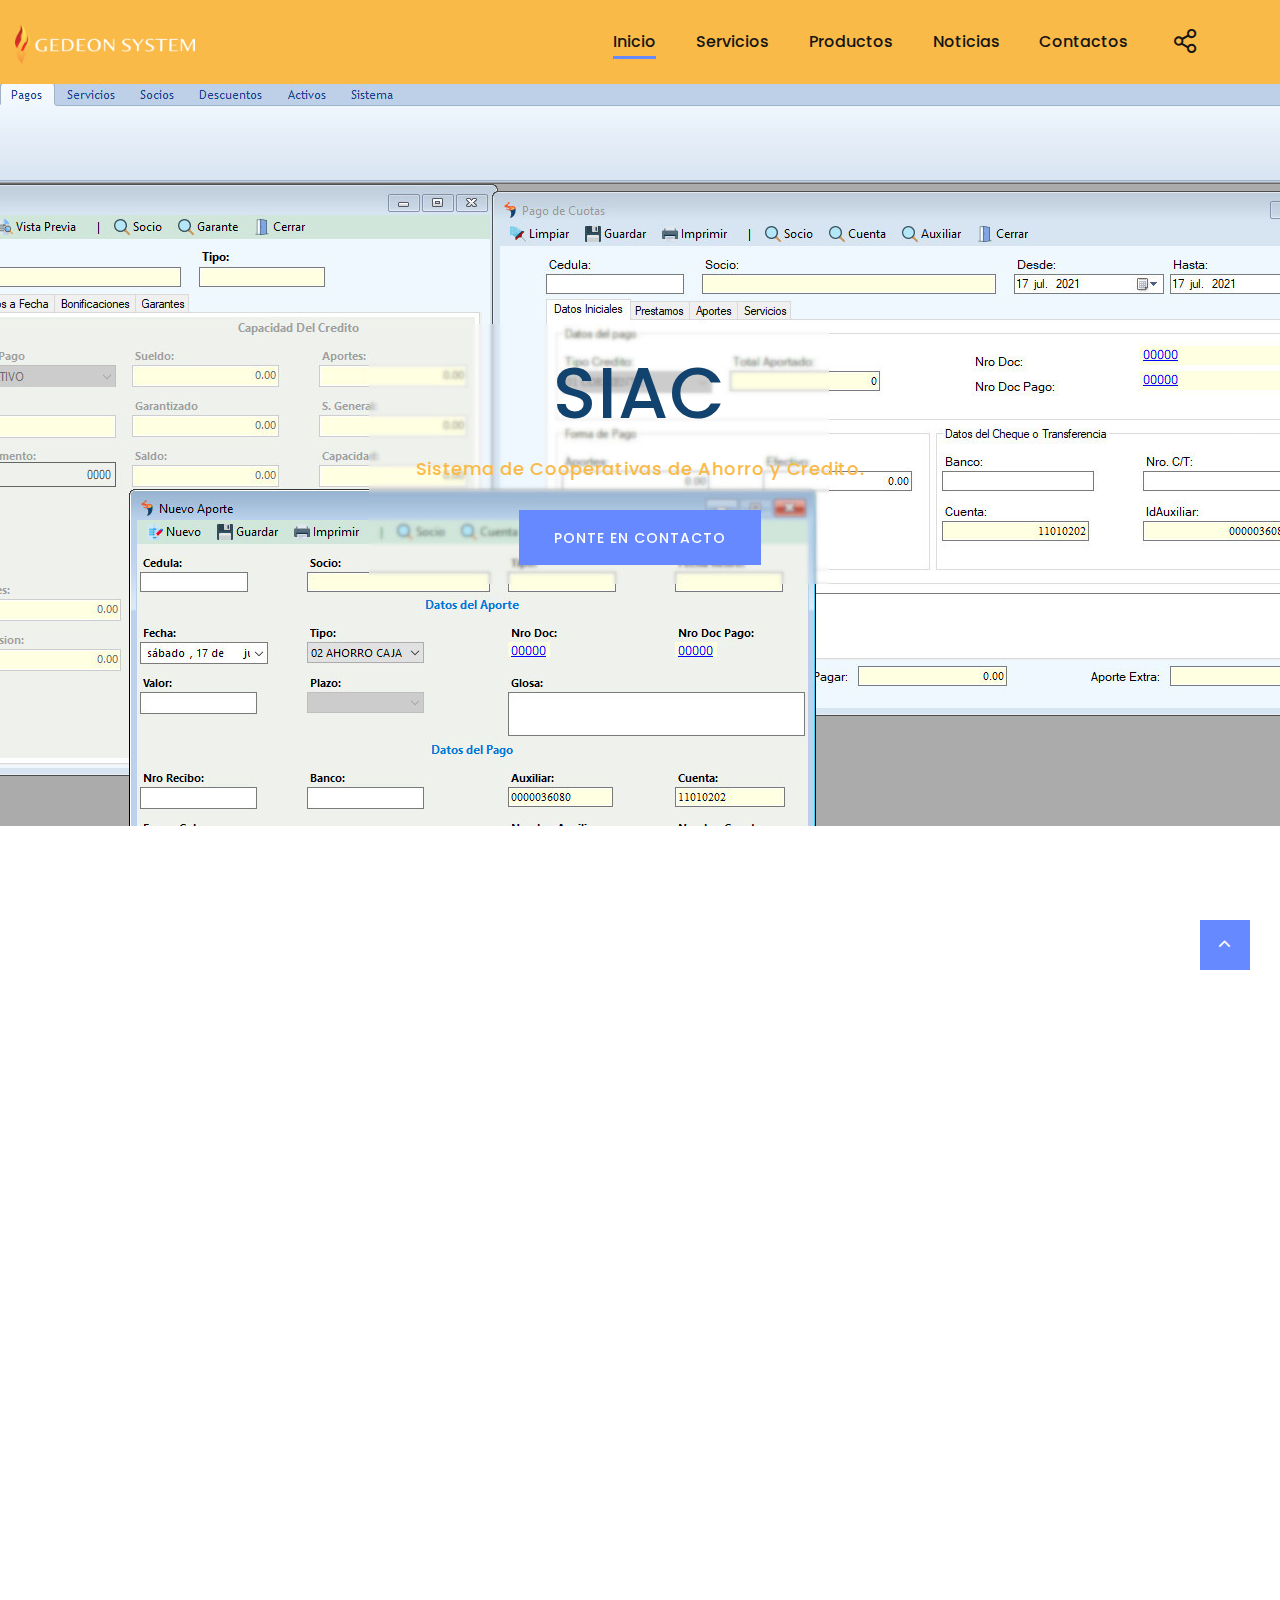
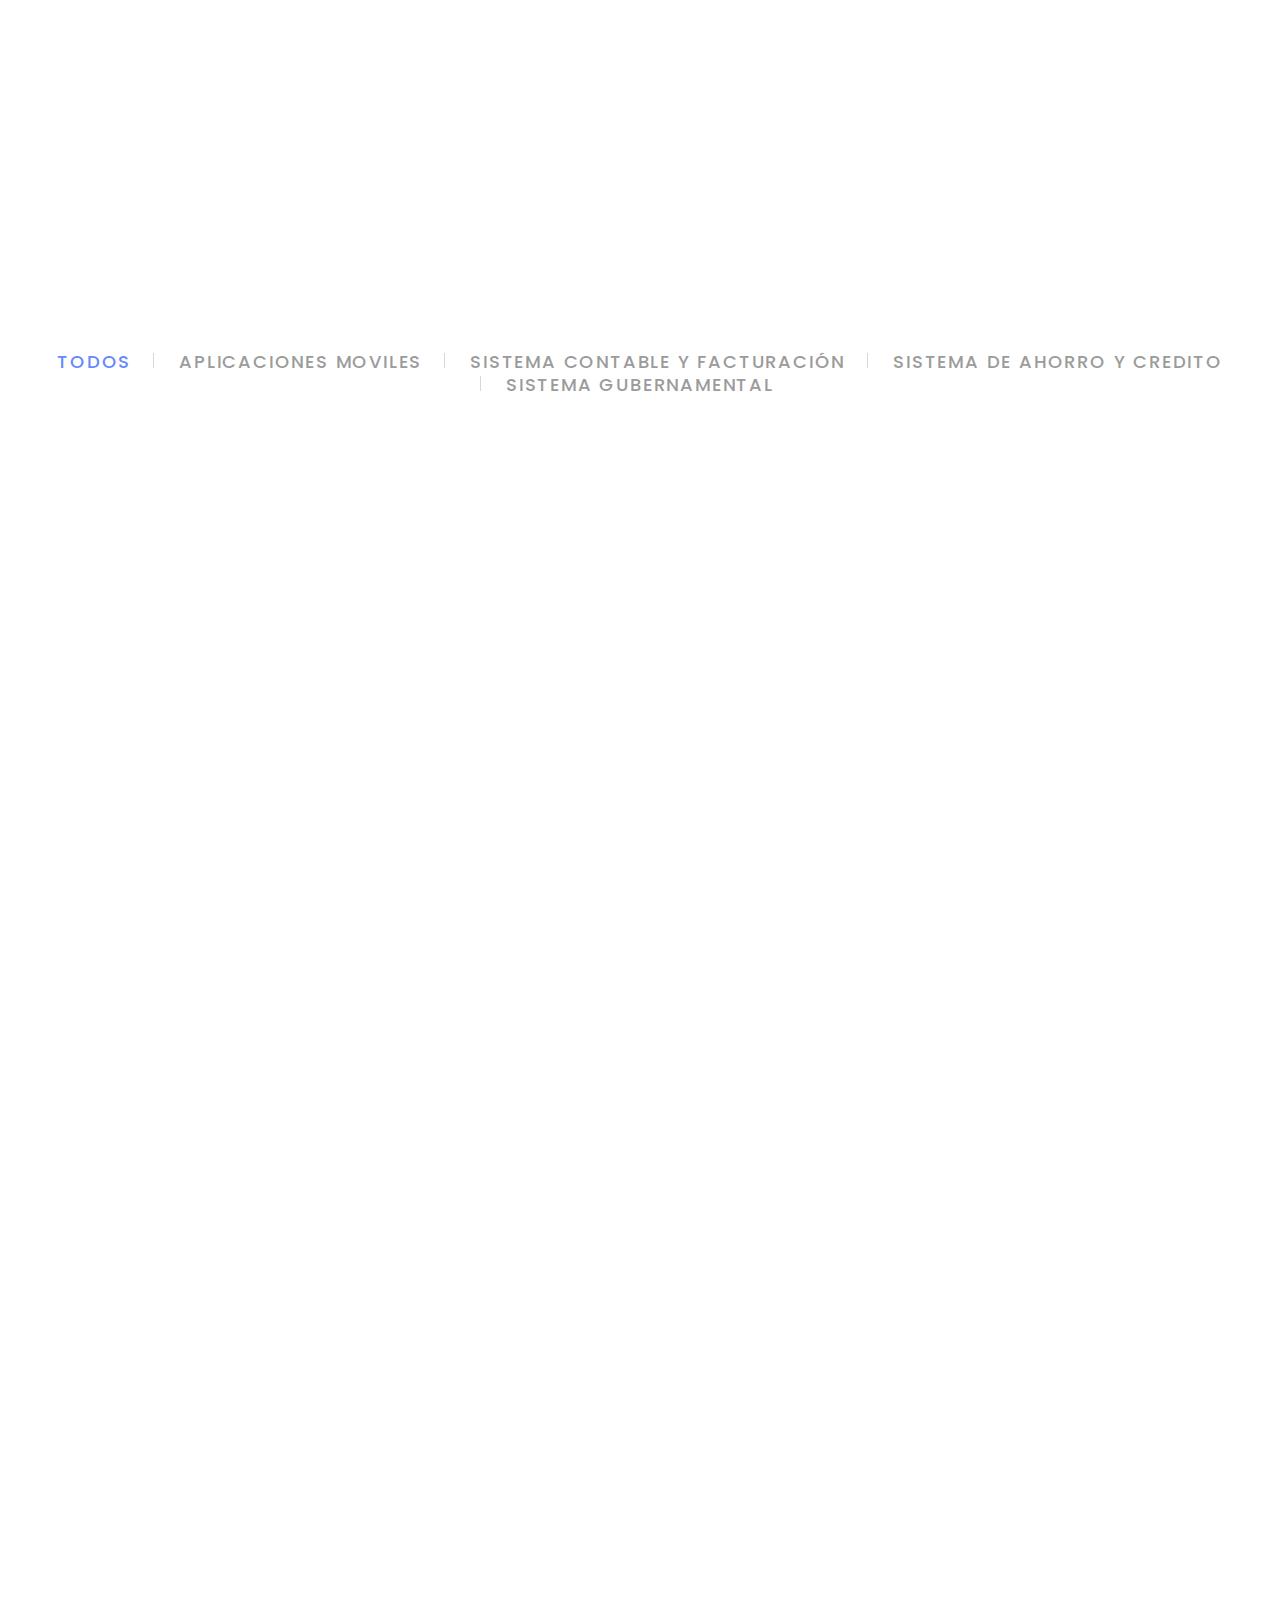
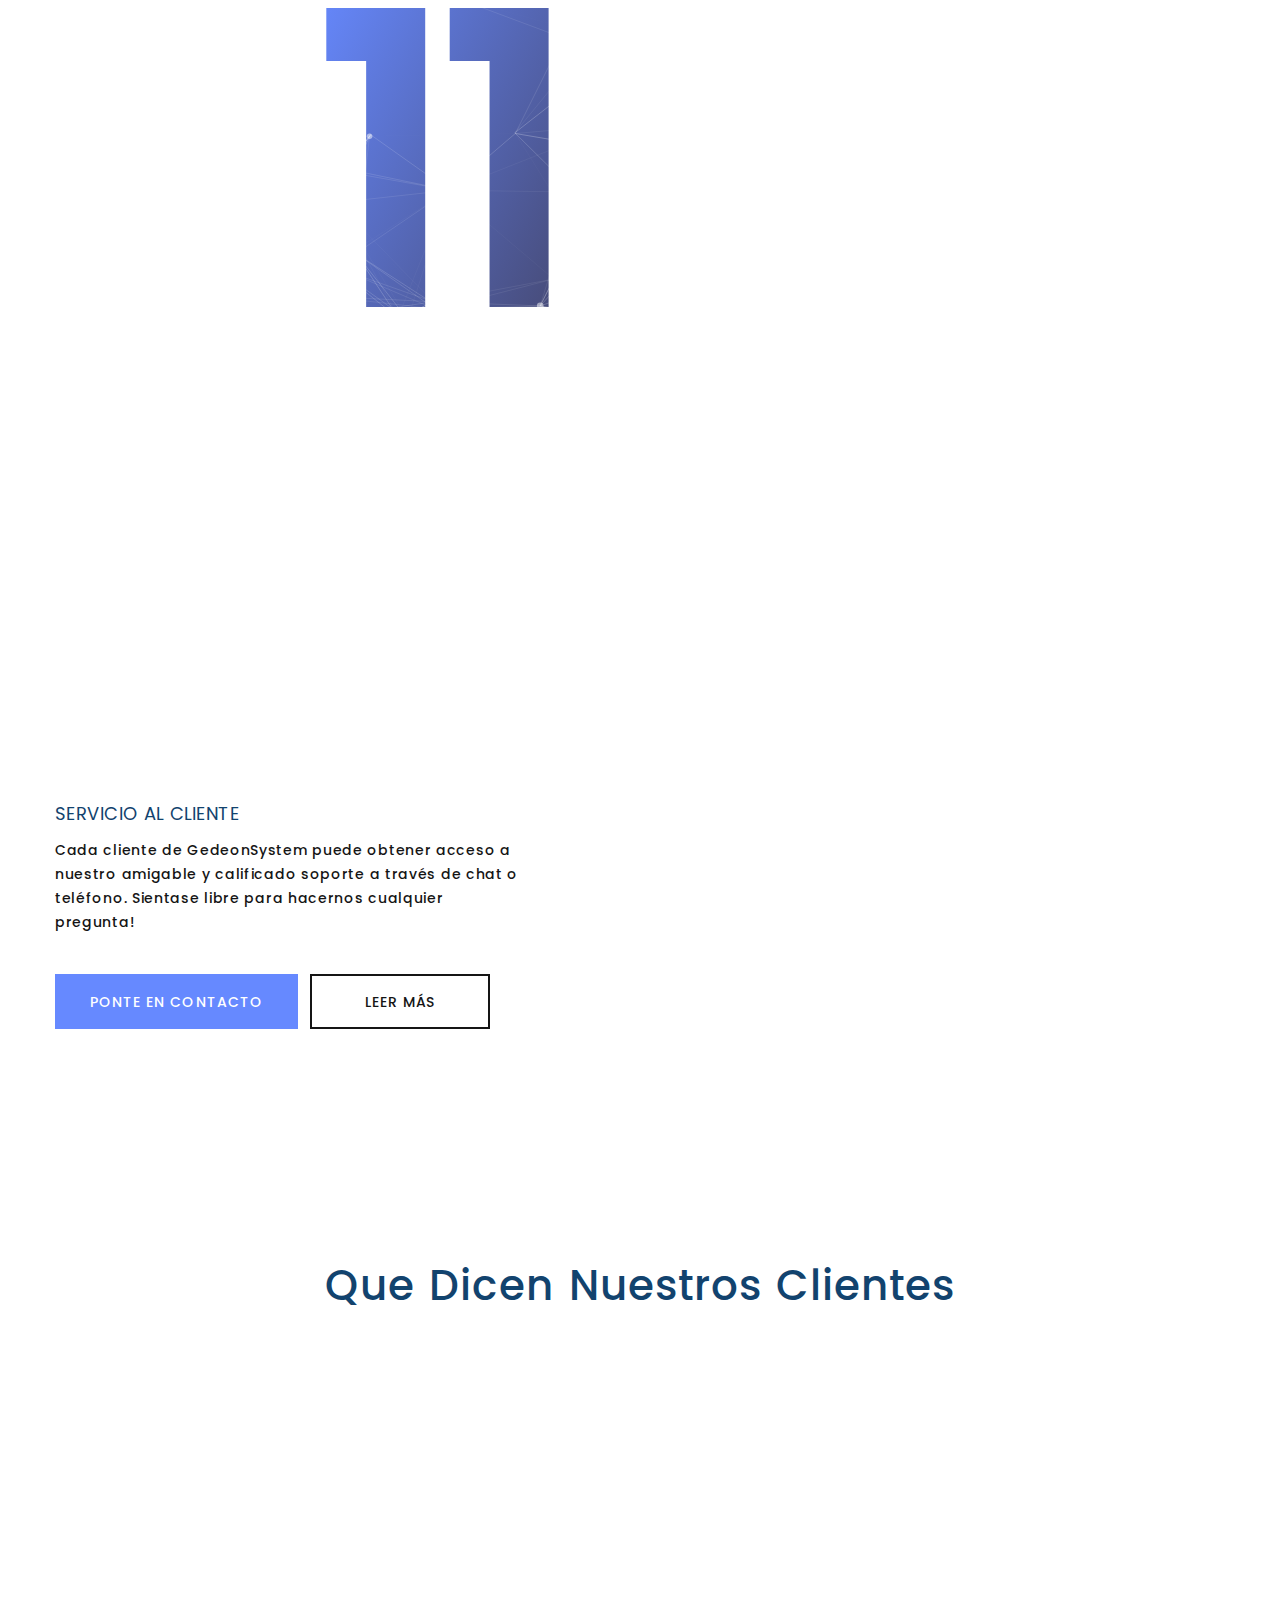
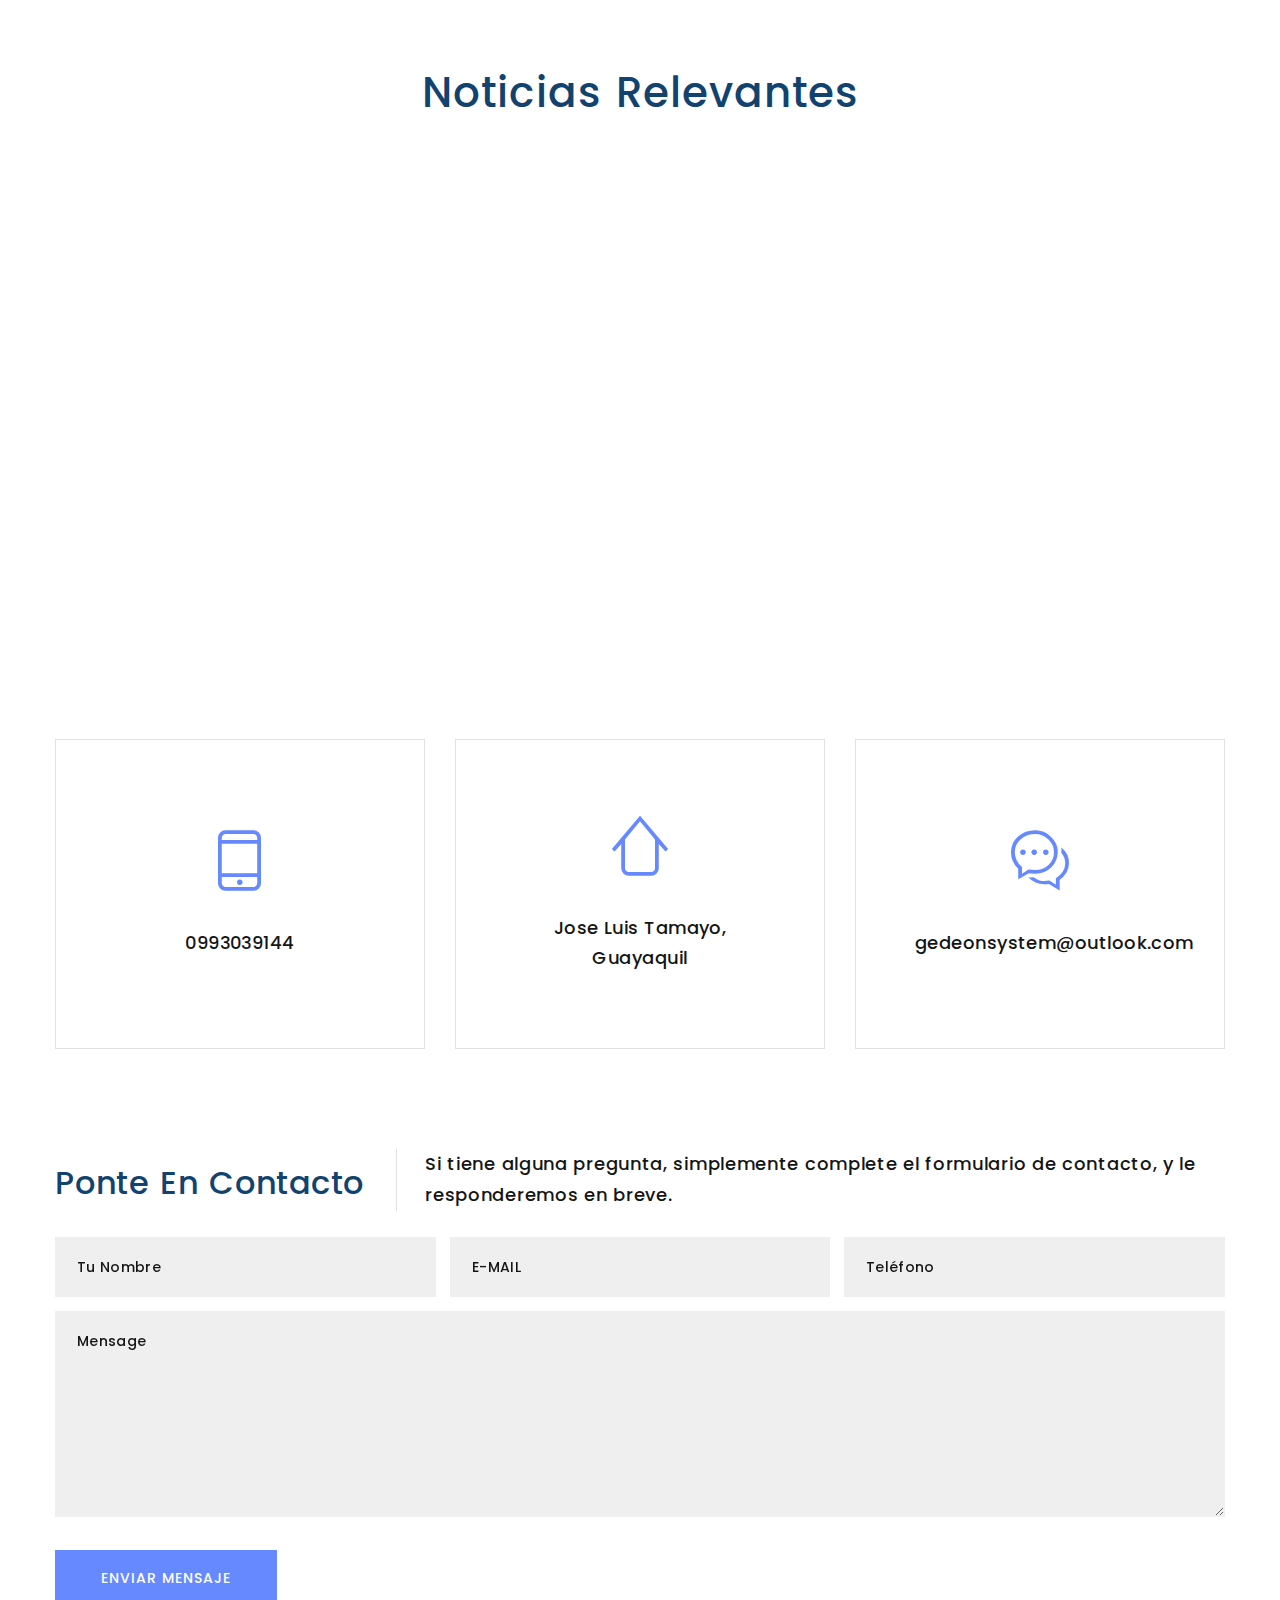
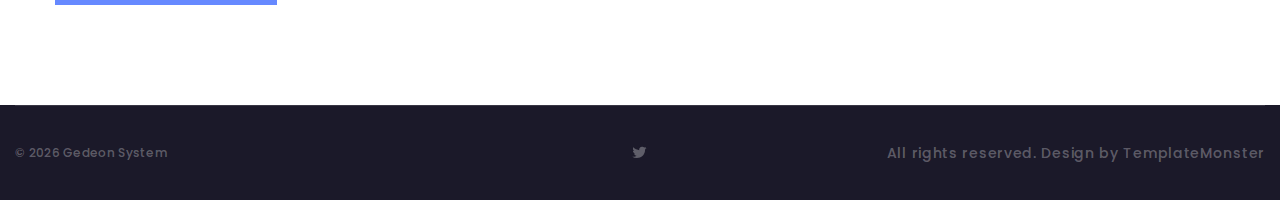
==== commit b12b2439: "beta final" ====
--- a/index.html
+++ b/index.html
@@ -56,13 +56,7 @@
                                         <div class="rd-navbar-share fl-bigmug-line-share27"
                                             data-rd-navbar-toggle=".rd-navbar-share-list">
                                             <ul class="list-inline rd-navbar-share-list">
-                                                <li class="rd-navbar-share-list-item"><a class="icon fa fa-facebook"
-                                                        href="#"></a></li>
                                                 <li class="rd-navbar-share-list-item"><a class="icon fa fa-twitter"
-                                                        href="#"></a></li>
-                                                <li class="rd-navbar-share-list-item"><a class="icon fa fa-google-plus"
-                                                        href="#"></a></li>
-                                                <li class="rd-navbar-share-list-item"><a class="icon fa fa-instagram"
                                                         href="#"></a></li>
                                             </ul>
                                         </div>
@@ -73,7 +67,6 @@
                                                     href="#services">Servicios</a></li>
                                             <li class="rd-nav-item"><a class="rd-nav-link"
                                                     href="#projects">Productos</a></li>
-                                            <li class="rd-nav-item"><a class="rd-nav-link" href="#team">Equipo</a></li>
                                             <li class="rd-nav-item"><a class="rd-nav-link" href="#news">Noticias</a>
                                             </li>
                                             <li class="rd-nav-item"><a class="rd-nav-link"
@@ -162,7 +155,8 @@
                                     <div class="box-icon-modern-icon linearicons-phone-in-out"></div>
                                     <h5 class="box-icon-modern-title"><a href="#">SOLUCIONES<br>CORPORATIVAS</a></h5>
                                     <div class="box-icon-modern-decor"></div>
-                                    <p class="box-icon-modern-text">Necesitas un software espec&iacute;fico? Estamos listo para desarollarlo!</p>
+                                    <p class="box-icon-modern-text">Necesitas un software espec&iacute;fico? Estamos
+                                        listo para desarollarlo!</p>
                                 </article>
                             </div>
                             <div class="col-sm-6 wow fadeInRight" data-wow-delay=".2s">
@@ -170,7 +164,8 @@
                                     <div class="box-icon-modern-icon linearicons-headset"></div>
                                     <h5 class="box-icon-modern-title"><a href="#">ASESORIA<br>TECNICA</a></h5>
                                     <div class="box-icon-modern-decor"></div>
-                                    <p class="box-icon-modern-text">Nuestros expertos propocionan soporte personalizado en el uso de los sistemas en tu negocios.</p>
+                                    <p class="box-icon-modern-text">Nuestros expertos propocionan soporte personalizado
+                                        en el uso de los sistemas en tu negocios.</p>
                                 </article>
                             </div>
                             <div class="col-sm-6 wow fadeInRight" data-wow-delay=".3s">
@@ -178,21 +173,24 @@
                                     <div class="box-icon-modern-icon linearicons-outbox"></div>
                                     <h5 class="box-icon-modern-title"><a href="#">SISTEMA<br>EN LA NUBE</a></h5>
                                     <div class="box-icon-modern-decor"></div>
-                                    <p class="box-icon-modern-text">No dispones de un servidor?, El uso de aplicaci&oacute;n en la Nube puede ser lo que necesites. </p>
+                                    <p class="box-icon-modern-text">No dispones de un servidor?, El uso de
+                                        aplicaci&oacute;n en la Nube puede ser lo que necesites. </p>
                                 </article>
                             </div>
                         </div>
                     </div>
                 </div>
             </div>
-        </section>       
+        </section>
 
         <!-- Latest Projects-->
         <section class="section section-sm section-fluid bg-default text-center" id="projects">
             <div class="container-fluid">
                 <h2 class="wow fadeInLeft">Productos</h2>
                 <p class="quote-jean wow fadeInRight" data-wow-delay=".1s">
-                    En nuestro portafolio, puede navegar por los último productos desarrollados para nuestros clientes para diferentes propósitos corporativos. Nuestro cualificado equipo de diseñadores y desarrolladores de software siempre está listo para crear algo único para usted.
+                    En nuestro portafolio, puede navegar por los último productos desarrollados para nuestros clientes
+                    para diferentes propósitos corporativos. Nuestro cualificado equipo de diseñadores y desarrolladores
+                    de software siempre está listo para crear algo único para usted.
                 </p>
                 <div class="isotope-filters isotope-filters-horizontal">
                     <button
@@ -201,12 +199,20 @@
                         data-custom-toggle-disable-on-blur="true"><span
                             class="icon fa fa-caret-down"></span>Filter</button>
                     <ul class="isotope-filters-list" id="isotope-3">
-                        <li><a class="active" href="#" data-isotope-filter="*" data-isotope-group="gallery">Todos</a></li>
-                        <li><a href="#" data-isotope-filter="Type 1" data-isotope-group="gallery">Aplicaciones Moviles</a></li>
-                        <li><a href="#" data-isotope-filter="Type 2" data-isotope-group="gallery">Sistema Contable y Facturaci&oacute;n </a>
+                        <li><a class="active" href="#" data-isotope-filter="*" data-isotope-group="gallery">Todos</a>
                         </li>
-                        <li><a href="#" data-isotope-filter="Type 3" data-isotope-grouvp="gallery">Sistema de Ahorro y Credito</a></li>
-                        <li><a href="#" data-isotope-filter="Type 4" data-isotope-group="gallery">Sistema Gubernamental</a></li>
+                        <li><a href="#" data-isotope-filter="Type 1" data-isotope-group="gallery">Aplicaciones
+                                Moviles</a>
+                        </li>
+                        <li><a href="#" data-isotope-filter="Type 2" data-isotope-group="gallery">Sistema Contable y
+                                Facturaci&oacute;n</a>
+                        </li>
+                        <li><a href="#" data-isotope-filter="Type 3" data-isotope-group="gallery">Sistema de Ahorro y
+                                Credito</a>
+                        </li>
+                        <li><a href="#" data-isotope-filter="Type 4" data-isotope-group="gallery">Sistema
+                                Gubernamental</a>
+                        </li>
                     </ul>
                 </div>
                 <div class="row row-30 isotope" data-isotope-layout="fitRows" data-isotope-group="gallery"
@@ -252,37 +258,37 @@
                         data-wow-delay=".2s">
                         <!-- Thumbnail Classic-->
                         <article class="thumbnail thumbnail-classic thumbnail-md">
-                            <div class="thumbnail-classic-figure"><img src="images/fullwidth-gallery-3-420x350.jpg"
+                            <div class="thumbnail-classic-figure"><img src="images/fullwidth-gallery-2_1-420x350.png"
                                     alt="" width="420" height="350" />
                             </div>
                             <div class="thumbnail-classic-caption">
                                 <div class="thumbnail-classic-title-wrap"><a class="icon fl-bigmug-line-zoom60"
-                                        href="images/grid-gallery-3-1200x800-original.jpg" data-lightgallery="item"><img
-                                            src="images/fullwidth-gallery-3-420x350.jpg" alt="" width="420"
-                                            height="350" /></a>
-                                    <h5 class="thumbnail-classic-title"><a href="#">Q-Manage</a></h5>
-                                </div>
-                                <p class="thumbnail-classic-text">We work hard on every app to deliver top-notch
-                                    features with great UI that you won’t find anywhere else.</p>
-                            </div>
-                        </article>
-                    </div>
-                    <div class="col-sm-6 col-lg-4 col-xxl-3 isotope-item wow fadeInRight" data-filter="Type 3"
+                                        href="images/grid-gallery-2_1-1200x800-original.png"
+                                        data-lightgallery="item"><img src="images/fullwidth-gallery-2_1-420x350.png"
+                                            alt="" width="420" height="350" /></a>
+                                    <h5 class="thumbnail-classic-title"><a href="#">Modulo Contable</a></h5>
+                                </div>
+                                <p class="thumbnail-classic-text">Modulo Contable.</p>
+                            </div>
+                        </article>
+                    </div>
+                    <div class="col-sm-6 col-lg-4 col-xxl-3 isotope-item wow fadeInRight" data-filter="Type 2"
                         data-wow-delay=".3s">
                         <!-- Thumbnail Classic-->
                         <article class="thumbnail thumbnail-classic thumbnail-md">
-                            <div class="thumbnail-classic-figure"><img src="images/fullwidth-gallery-4-420x350.jpg"
+                            <div class="thumbnail-classic-figure"><img src="images/fullwidth-gallery-2_2-420x350.png"
                                     alt="" width="420" height="350" />
                             </div>
                             <div class="thumbnail-classic-caption">
                                 <div class="thumbnail-classic-title-wrap"><a class="icon fl-bigmug-line-zoom60"
-                                        href="images/grid-gallery-4-1200x800-original.jpg" data-lightgallery="item"><img
-                                            src="images/fullwidth-gallery-4-420x350.jpg" alt="" width="420"
-                                            height="350" /></a>
-                                    <h5 class="thumbnail-classic-title"><a href="#">WeatherCast</a></h5>
-                                </div>
-                                <p class="thumbnail-classic-text">We work hard on every app to deliver top-notch
-                                    features with great UI that you won’t find anywhere else.</p>
+                                        href="images/grid-gallery-2_2-1200x800-original.png"
+                                        data-lightgallery="item"><img src="images/fullwidth-gallery-2_2-420x350.png"
+                                            alt="" width="420" height="350" /></a>
+                                    <h5 class="thumbnail-classic-title"><a href="#">Facturaci&oacute;n
+                                            Electr&oacute;nica</a></h5>
+                                </div>
+                                <p class="thumbnail-classic-text">Este M&oacute;dulo le permitira emitir Facturas
+                                    electronicas acorde a lo requerido por el SRI.</p>
                             </div>
                         </article>
                     </div>
@@ -323,7 +329,7 @@
                             </div>
                         </article>
                     </div>
-                    <div class="col-sm-6 col-lg-4 col-xxl-3 isotope-item wow fadeInLeft" data-filter="Type 2"
+                    <div class="col-sm-6 col-lg-4 col-xxl-3 isotope-item wow fadeInLeft" data-filter="Type 3"
                         data-wow-delay=".2s">
                         <!-- Thumbnail Classic-->
                         <article class="thumbnail thumbnail-classic thumbnail-md">
@@ -371,63 +377,16 @@
                 <div
                     class="row row-30 row-xl-24 justify-content-center align-items-center align-items-lg-start text-left">
                     <div class="col-md-6 col-lg-5 col-xl-4 text-center"><a class="text-img" href="#">
-                            <div id="particles-js"></div><span class="counter">10</span>
+                            <div id="particles-js"></div><span class="counter">11</span>
                         </a></div>
                     <div class="col-sm-8 col-md-6 col-lg-5 col-xl-4">
                         <div class="text-width-extra-small offset-top-lg-24 wow fadeInUp">
-                            <h3 class="title-decoration-lines-left">Years of Experience</h3>
-                            <p class="text-gray-500">RatherApp is a team of highly experienced app designers and
-                                developers creating unique software for you.</p><a
-                                class="button button-secondary button-pipaluk" href="#">Get in touch</a>
-                        </div>
-                    </div>
-                    <div class="col-sm-10 col-md-8 col-lg-6 col-xl-4 wow fadeInRight" data-wow-delay=".1s">
-                        <div class="row justify-content-center border-2-column offset-top-xl-26">
-                            <div class="col-9 col-sm-6">
-                                <div class="counter-amy">
-                                    <div class="counter-amy-number"><span class="counter">2</span><span
-                                            class="symbol">k</span>
-                                    </div>
-                                    <h6 class="counter-amy-title">apps developed</h6>
-                                </div>
-                            </div>
-                            <div class="col-9 col-sm-6">
-                                <div class="counter-amy">
-                                    <div class="counter-amy-number"><span class="counter">40</span>
-                                    </div>
-                                    <h6 class="counter-amy-title">Consultants</h6>
-                                </div>
-                            </div>
-                            <div class="col-9 col-sm-6">
-                                <div class="counter-amy">
-                                    <div class="counter-amy-number"><span class="counter">12</span>
-                                    </div>
-                                    <h6 class="counter-amy-title">Awards won</h6>
-                                </div>
-                            </div>
-                            <div class="col-9 col-sm-6">
-                                <div class="counter-amy">
-                                    <div class="counter-amy-number"><span class="counter">160</span>
-                                    </div>
-                                    <h6 class="counter-amy-title">Employees</h6>
-                                </div>
-                            </div>
-                        </div>
-                    </div>
-                    <div class="col-lg-6 col-xl-12 align-self-center">
-                        <div class="row row-30 justify-content-center">
-                            <div class="col-sm-6 col-md-5 col-lg-6 col-xl-3 wow fadeInLeft"><a class="clients-classic"
-                                    href="#"><img src="images/clients-9-270x117.png" alt="" width="270"
-                                        height="117" /></a></div>
-                            <div class="col-sm-6 col-md-5 col-lg-6 col-xl-3 wow fadeInLeft" data-wow-delay=".1s"><a
-                                    class="clients-classic" href="#"><img src="images/clients-10-270x117.png" alt=""
-                                        width="270" height="117" /></a></div>
-                            <div class="col-sm-6 col-md-5 col-lg-6 col-xl-3 wow fadeInLeft" data-wow-delay=".2s"><a
-                                    class="clients-classic" href="#"><img src="images/clients-3-270x117.png" alt=""
-                                        width="270" height="117" /></a></div>
-                            <div class="col-sm-6 col-md-5 col-lg-6 col-xl-3 wow fadeInLeft" data-wow-delay=".3s"><a
-                                    class="clients-classic" href="#"><img src="images/clients-11-270x117.png" alt=""
-                                        width="270" height="117" /></a></div>
+                            <h3 class="title-decoration-lines-left">Años de Experiencia</h3>
+                            <p class="text-gray-500">GedeonSystem cuenta con equipo de desarollo con m&aacute;s de 11
+                                años de expereincia
+                                en el desarollo de Aplicaciones en .Net, y con expertos en contabilidad p&uacute;blica y
+                                privada. </p><a class="button button-secondary button-pipaluk" href="#">Ponte en
+                                Contacto</a>
                         </div>
                     </div>
                 </div>
@@ -435,60 +394,13 @@
         </section>
 
         <!-- Meet The Team-->
-        <section class="section section-sm section-fluid bg-default" id="team">
-            <div class="container-fluid">
-                <h2>Meet The Team</h2>
-                <div class="row row-sm row-30 justify-content-center">
-                    <div class="col-md-6 col-lg-5 col-xl-3 wow fadeInRight">
-                        <!-- Team Classic-->
-                        <article class="team-classic team-classic-lg"><a class="team-classic-figure" href="#"><img
-                                    src="images/team-11-420x424.jpg" alt="" width="420" height="424" /></a>
-                            <div class="team-classic-caption">
-                                <h4 class="team-classic-name"><a href="#">Ryan Wilson</a></h4>
-                                <p class="team-classic-status">Director of Production</p>
-                            </div>
-                        </article>
-                    </div>
-                    <div class="col-md-6 col-lg-5 col-xl-3 wow fadeInRight" data-wow-delay=".1s">
-                        <!-- Team Classic-->
-                        <article class="team-classic team-classic-lg"><a class="team-classic-figure" href="#"><img
-                                    src="images/team-12-420x424.jpg" alt="" width="420" height="424" /></a>
-                            <div class="team-classic-caption">
-                                <h4 class="team-classic-name"><a href="#">Jill Peterson</a></h4>
-                                <p class="team-classic-status">UI Designer</p>
-                            </div>
-                        </article>
-                    </div>
-                    <div class="col-md-6 col-lg-5 col-xl-3 wow fadeInRight" data-wow-delay=".2s">
-                        <!-- Team Classic-->
-                        <article class="team-classic team-classic-lg"><a class="team-classic-figure" href="#"><img
-                                    src="images/team-13-420x424.jpg" alt="" width="420" height="424" /></a>
-                            <div class="team-classic-caption">
-                                <h4 class="team-classic-name"><a href="#">Sam Robinson</a></h4>
-                                <p class="team-classic-status">Senior Developer</p>
-                            </div>
-                        </article>
-                    </div>
-                    <div class="col-md-6 col-lg-5 col-xl-3 wow fadeInRight" data-wow-delay=".3s">
-                        <!-- Team Classic-->
-                        <article class="team-classic team-classic-lg"><a class="team-classic-figure" href="#"><img
-                                    src="images/team-14-420x424.jpg" alt="" width="420" height="424" /></a>
-                            <div class="team-classic-caption">
-                                <h4 class="team-classic-name"><a href="#">Mary Lee</a></h4>
-                                <p class="team-classic-status">Software Developer</p>
-                            </div>
-                        </article>
-                    </div>
-                </div>
-            </div>
-        </section>
 
         <!-- You dream — we embody-->
         <section class="section section-sm bg-default text-md-left">
             <div class="container">
                 <div class="row row-50 align-items-center justify-content-center justify-content-xl-between">
                     <div class="col-lg-6 col-xl-5 wow fadeInLeft">
-                        <h2>Get More With Us</h2>
+                        <h2>Obtenga más con nosotros</h2>
                         <!-- Bootstrap tabs-->
                         <div class="tabs-custom tabs-horizontal tabs-line tabs-line-big text-center text-md-left"
                             id="tabs-6">
@@ -506,41 +418,47 @@
                             <!-- Tab panes-->
                             <div class="tab-content">
                                 <div class="tab-pane fade show active" id="tabs-6-1">
-                                    <h5 class="font-weight-normal">FREE APPS</h5>
-                                    <p>We regularly upload new free apps to our website, which is fully accessible to
-                                        our clients and subscribers. You can also find out about free apps in our blog.
+                                    <h5 class="font-weight-normal">SERVICIO AL CLIENTE</h5>
+                                    <p>Cada cliente de GedeonSystem puede obtener acceso a nuestro amigable y calificado
+                                        soporte a través de chat o teléfono. Sientase libre para hacernos cualquier
+                                        pregunta!</p>
+                                    <div class="group-sm group-middle"><a class="button button-secondary button-pipaluk"
+                                            href="#modalCta" data-toggle="modal">Ponte en contacto</a><a
+                                            class="button button-default-outline button-wapasha" href="#">Leer
+                                            M&aacute;s</a>
+                                    </div>
+                                </div>
+                                <div class="tab-pane fade" id="tabs-6-2">
+                                    <h5 class="font-weight-normal">MEJOR USABILIDAD</h5>
+                                    <p>Todas nuestras aplicaciones están diseñadas para tener una gran usabilidad con el
+                                        fin de operar
+                                        fácilmente.</p>
+                                    <div class="group-sm group-middle"><a class="button button-secondary button-pipaluk"
+                                            href="#modalCta" data-toggle="modal">Ponte en contacto</a><a
+                                            class="button button-default-outline button-wapasha" href="#">Leer
+                                            M&aacute;s</a>
+                                    </div>
+                                </div>
+                                <div class="tab-pane fade" id="tabs-6-3">
+                                    <h5 class="font-weight-normal">ASESORIA TECNICA</h5>
+                                    <p>El acompañamiento por parte de nuestros expertos en la implementaci&oacute;n de
+                                        un proyecto.</p>
+                                    <div class="group-sm group-middle"><a class="button button-secondary button-pipaluk"
+                                            href="#modalCta" data-toggle="modal">Ponte en contacto</a><a
+                                            class="button button-default-outline button-wapasha" href="#">Leer
+                                            M&aacute;s</a>
+                                    </div>
+                                </div>
+                                <div class="tab-pane fade" id="tabs-6-4">
+                                    <h5 class="font-weight-normal">SERVICIO CONTABLE Y TRIBUTARIO</h5>
+                                    <p>Deje que nuestro personal contable a travez de los sistemas GEDEON llev un
+                                        control adecuado y oportuno
+                                        que lo ayude en la toma de desiciones.
                                     </p>
                                     <div class="group-sm group-middle"><a class="button button-secondary button-pipaluk"
-                                            href="#modalCta" data-toggle="modal">Get in touch</a><a
-                                            class="button button-default-outline button-wapasha" href="#">Learn More</a>
-                                    </div>
-                                </div>
-                                <div class="tab-pane fade" id="tabs-6-2">
-                                    <h5 class="font-weight-normal">GET SOCIAL</h5>
-                                    <p>Every app we develop has built-in social support that allows you to stay
-                                        connected to your accounts on Facebook, Instagram, Twitter and other networks.
-                                    </p>
-                                    <div class="group-sm group-middle"><a class="button button-secondary button-pipaluk"
-                                            href="#modalCta" data-toggle="modal">Get in touch</a><a
-                                            class="button button-default-outline button-wapasha" href="#">Learn More</a>
-                                    </div>
-                                </div>
-                                <div class="tab-pane fade" id="tabs-6-3">
-                                    <h5 class="font-weight-normal">CUSTOMER SERVICE</h5>
-                                    <p>Every customer of RatherApp can get access to our friendly and qualified 24/7
-                                        support via chat or phone. Fell free to ask us any question!</p>
-                                    <div class="group-sm group-middle"><a class="button button-secondary button-pipaluk"
-                                            href="#modalCta" data-toggle="modal">Get in touch</a><a
-                                            class="button button-default-outline button-wapasha" href="#">Learn More</a>
-                                    </div>
-                                </div>
-                                <div class="tab-pane fade" id="tabs-6-4">
-                                    <h5 class="font-weight-normal">GREAT USABILITY</h5>
-                                    <p>All our apps are designed to have great usability in order to easily operate our
-                                        applications. That is why our software has high ratings and lots of awards.</p>
-                                    <div class="group-sm group-middle"><a class="button button-secondary button-pipaluk"
-                                            href="#modalCta" data-toggle="modal">Get in touch</a><a
-                                            class="button button-default-outline button-wapasha" href="#">Learn More</a>
+                                            href="#modalCta" data-toggle="modal">Ponte en contacto</a><a
+                                            class="button button-default-outline button-wapasha" href="#">Leer
+                                            M&aacute;s</a>
                                     </div>
                                 </div>
                             </div>
@@ -549,9 +467,12 @@
                     <div class="col-lg-6 text-center wow fadeInUp" data-wow-delay=".1s">
                         <div class="owl-carousel owl-style-1" data-items="2" data-stage-padding="0" data-loop="true"
                             data-margin="0" data-mouse-drag="true" data-autoplay="true"><a class="box-device"
-                                href="#"><img src="images/index-4-313x580.png" alt="" width="313" height="580" /></a><a
-                                class="box-device" href="#"><img src="images/index-5-313x580.png" alt="" width="313"
+                                target="_blank" href="https://www.freepik.com/photos/people"><img
+                                    src="images/index-4-313x580.png"
+                                    alt="People photo created by diana.grytsku - www.freepik.com" width="313"
                                     height="580" /></a><a class="box-device" href="#"><img
+                                    src="images/index-5-313x580.png" alt="" width="313" height="580" /></a><a
+                                class="box-device" target="_blank" href="https://www.freepik.com/photos/money"><img
                                     src="images/index-4-313x580.png" alt="" width="313" height="580" /></a><a
                                 class="box-device" href="#"><img src="images/index-5-313x580.png" alt="" width="313"
                                     height="580" /></a></div>
@@ -563,23 +484,21 @@
         <!-- What people Say-->
         <section class="section section-sm section-bottom-70 section-fluid bg-default">
             <div class="container-fluid">
-                <h2>What people Say</h2>
+                <h2>Que dicen nuestros clientes</h2>
                 <div class="row row-50 row-sm">
                     <div class="col-md-6 col-xl-4 wow fadeInRight">
                         <!-- Quote Modern-->
                         <article class="quote-modern quote-modern-custom">
                             <div class="unit unit-spacing-md align-items-center">
                                 <div class="unit-left"><a class="quote-modern-figure" href="#"><img class="img-circles"
-                                            src="images/user-11-75x75.jpg" alt="" width="75" height="75" /></a></div>
+                                            src="images/user-11-75x75.png" alt="" width="75" height="75" /></a></div>
                                 <div class="unit-body">
-                                    <h4 class="quote-modern-cite"><a href="#">Catherine Williams</a></h4>
-                                    <p class="quote-modern-status">Regular client</p>
+                                    <h4 class="quote-modern-cite"><a href="https://conduespol.edu.ec/">Rayza</a></h4>
+                                    <p class="quote-modern-status">CONDUESPOL</p>
                                 </div>
                             </div>
                             <div class="quote-modern-text">
-                                <p class="q">RatherApp offers a high caliber of resources skilled in Microsoft Azure
-                                    .NET, mobile and Quality Assurance. They became our true business partners over the
-                                    past three years.</p>
+                                <p class="q">Comentario.</p>
                             </div>
                         </article>
                     </div>
@@ -588,16 +507,15 @@
                         <article class="quote-modern quote-modern-custom">
                             <div class="unit unit-spacing-md align-items-center">
                                 <div class="unit-left"><a class="quote-modern-figure" href="#"><img class="img-circles"
-                                            src="images/user-12-75x75.jpg" alt="" width="75" height="75" /></a></div>
+                                            src="images/user-12-75x75.png" alt="" width="75" height="75" /></a></div>
                                 <div class="unit-body">
-                                    <h4 class="quote-modern-cite"><a href="#">Rupert Wood</a></h4>
-                                    <p class="quote-modern-status">Regular client</p>
+                                    <h4 class="quote-modern-cite"><a
+                                            href="https://www.investeam.net/Romeria-Plaza">Anabelle Laica</a></h4>
+                                    <p class="quote-modern-status">Romeria Plaza</p>
                                 </div>
                             </div>
                             <div class="quote-modern-text">
-                                <p class="q">RatherApp powered us with a competent team to develop products for banking
-                                    services. The team has been delivering results within budget and time, which is
-                                    amazing.</p>
+                                <p class="q">Cometario.</p>
                             </div>
                         </article>
                     </div>
@@ -606,91 +524,16 @@
                         <article class="quote-modern quote-modern-custom">
                             <div class="unit unit-spacing-md align-items-center">
                                 <div class="unit-left"><a class="quote-modern-figure" href="#"><img class="img-circles"
-                                            src="images/user-20-75x75.jpg" alt="" width="75" height="75" /></a></div>
+                                            src="images/user-13-75x75.png" alt="" width="75" height="75" /></a></div>
                                 <div class="unit-body">
-                                    <h4 class="quote-modern-cite"><a href="#">Samantha Brown</a></h4>
-                                    <p class="quote-modern-status">Regular client</p>
+                                    <h4 class="quote-modern-cite"><a href="http://www.apespol.ec/">Liz</a></h4>
+                                    <p class="quote-modern-status">APESPOL</p>
                                 </div>
                             </div>
                             <div class="quote-modern-text">
-                                <p class="q">RatherApp is a highly skilled and uniquely capable firm with multitudes of
-                                    talent on-board. We have collaborated on a number of diverse projects that have been
-                                    a great success.</p>
-                            </div>
-                        </article>
-                    </div>
-                </div>
-            </div>
-        </section>
-
-        <!-- Pricing-->
-        <section class="section section-sm section-bottom-70 section-fluid bg-default">
-            <div class="container">
-                <h2>Pricing</h2>
-                <div class="row row-30 justify-content-center">
-                    <div class="col-md-6 col-lg-5 col-xl-4">
-                        <div class="box-pricing box-pricing-black">
-                            <div class="box-pricing-body">
-                                <h5 class="box-pricing-title">basic</h5>
-                                <h3 class="box-pricing-price">$500.00</h3>
-                                <div class="box-pricing-time">starting at</div>
-                                <div class="box-pricing-divider">
-                                    <div class="divider"></div><span>Basic</span>
-                                </div>
-                                <ul class="box-pricing-list">
-                                    <li class="active">Concept development</li>
-                                    <li class="active">UI design</li>
-                                    <li>Configuration management</li>
-                                    <li>Software quality assurance</li>
-                                    <li>App integration</li>
-                                </ul>
-                            </div>
-                            <div class="box-pricing-button"><a class="button button-lg button-block button-gray-4"
-                                    href="#">Get started</a></div>
-                        </div>
-                    </div>
-                    <div class="col-md-6 col-lg-5 col-xl-4">
-                        <div class="box-pricing box-pricing-black box-pricing-popular">
-                            <div class="box-pricing-body">
-                                <h5 class="box-pricing-title">Optimal</h5>
-                                <h3 class="box-pricing-price">$800.00</h3>
-                                <div class="box-pricing-time">starting at</div>
-                                <div class="box-pricing-divider">
-                                    <div class="divider"></div><span>Optimal</span>
-                                </div>
-                                <ul class="box-pricing-list">
-                                    <li class="active">Concept development</li>
-                                    <li class="active">UI design</li>
-                                    <li class="active">Configuration management</li>
-                                    <li class="active">Software quality assurance</li>
-                                    <li>App integration</li>
-                                </ul>
-                            </div>
-                            <div class="box-pricing-button"><a class="button button-lg button-block button-primary"
-                                    href="#">Get started</a></div>
-                            <div class="box-pricing-badge">popular</div>
-                        </div>
-                    </div>
-                    <div class="col-md-6 col-lg-5 col-xl-4">
-                        <div class="box-pricing box-pricing-black">
-                            <div class="box-pricing-body">
-                                <h5 class="box-pricing-title">Ultimate</h5>
-                                <h3 class="box-pricing-price">$1200.00</h3>
-                                <div class="box-pricing-time">starting at</div>
-                                <div class="box-pricing-divider">
-                                    <div class="divider"></div><span>Ultimate</span>
-                                </div>
-                                <ul class="box-pricing-list">
-                                    <li class="active">Concept development</li>
-                                    <li class="active">UI design</li>
-                                    <li class="active">Configuration management</li>
-                                    <li class="active">Software quality assurance</li>
-                                    <li class="active">App integration</li>
-                                </ul>
-                            </div>
-                            <div class="box-pricing-button"><a class="button button-lg button-block button-gray-4"
-                                    href="#">Get started</a></div>
-                        </div>
+                                <p class="q">Comentario Karina.</p>
+                            </div>
+                        </article>
                     </div>
                 </div>
             </div>
@@ -699,48 +542,57 @@
         <!-- Latest blog posts-->
         <section class="section section-sm bg-default" id="news">
             <div class="container">
-                <h2>Latest blog posts</h2>
+                <h2>Noticias Relevantes</h2>
                 <div class="row row-45">
                     <div class="col-sm-6 col-lg-4 wow fadeInLeft">
                         <!-- Post Modern-->
-                        <article class="post post-modern"><a class="post-modern-figure" href="#"><img
-                                    src="images/post-10-370x307.jpg" alt="" width="370" height="307" />
+                        <article class="post post-modern"><a class="post-modern-figure"
+                                href="https://stayrelevant.globant.com/es/net5-framework-unificado/"
+                                target="_blank"><img src="images/post-10-370x307.jpg" alt="" width="370" height="307" />
                                 <div class="post-modern-time">
-                                    <time datetime="2019-07-04"><span class="post-modern-time-month">07</span><span
-                                            class="post-modern-time-number">04</span></time>
+                                    <time datetime="2020-29-04"><span class="post-modern-time-month">04</span><span
+                                            class="post-modern-time-number">29</span></time>
                                 </div>
                             </a>
-                            <h4 class="post-modern-title"><a href="#">Benefits of Async/Await</a></h4>
-                            <p class="post-modern-text">Asynchronous functions are a good and bad thing in JavaScript.
-                                The good side is that asynchronous functions are non-blocking and...</p>
+                            <h4 class="post-modern-title"><a target="_blank"
+                                    href="https://stayrelevant.globant.com/es/net5-framework-unificado/">NET 5:
+                                    Framework unificado</a></h4>
+                            <p class="post-modern-text">Pensar el desarrollo con herramientas Microsoft era sinónimo de
+                                usar imperativamente Visual Studio, SQL Server y Windows...</p>
                         </article>
                     </div>
                     <div class="col-sm-6 col-lg-4 wow fadeInLeft" data-wow-delay=".1s">
                         <!-- Post Modern-->
-                        <article class="post post-modern"><a class="post-modern-figure" href="#"><img
+                        <article class="post post-modern"><a class="post-modern-figure" target="_blank"
+                                href="https://devblogs.microsoft.com/visualstudio/visual-studio-2022/"><img
                                     src="images/post-11-370x307.jpg" alt="" width="370" height="307" />
                                 <div class="post-modern-time">
-                                    <time datetime="2019-07-17"><span class="post-modern-time-month">07</span><span
-                                            class="post-modern-time-number">17</span></time>
+                                    <time datetime="2021-04-19"><span class="post-modern-time-month">04</span><span
+                                            class="post-modern-time-number">19</span></time>
                                 </div>
                             </a>
-                            <h4 class="post-modern-title"><a href="#">Key Considerations of iPaaS</a></h4>
-                            <p class="post-modern-text">Digital transformation requires cloud appropriate adoption,
-                                legacy IT systems modernization, and Agile-based methodologies for faster...</p>
+                            <h4 class="post-modern-title"><a
+                                    href="https://devblogs.microsoft.com/visualstudio/visual-studio-2022/">Visual Studio
+                                    2022 Preview</a></h4>
+                            <p class="post-modern-text">All of our product development begins and ends with you—whether
+                                you posted on Developer Community...</p>
                         </article>
                     </div>
                     <div class="col-sm-6 col-lg-4 wow fadeInLeft" data-wow-delay=".2s">
                         <!-- Post Modern-->
-                        <article class="post post-modern"><a class="post-modern-figure" href="#"><img
+                        <article class="post post-modern"><a class="post-modern-figure" target="_blank"
+                                href="https://nicacircuitos.blogspot.com/2021/04/visual-studio-2022-se-pasa-los-64-bits.html"><img
                                     src="images/post-12-370x307.jpg" alt="" width="370" height="307" />
                                 <div class="post-modern-time">
                                     <time datetime="2019-07-22"><span class="post-modern-time-month">07</span><span
                                             class="post-modern-time-number">22</span></time>
                                 </div>
                             </a>
-                            <h4 class="post-modern-title"><a href="#">Never Stop Optimizing Your Code</a></h4>
-                            <p class="post-modern-text">In this tutorial, we will discuss the Hibernate Query Language.
-                                HQL is an object-oriented query language. Hibernate Query...</p>
+                            <h4 class="post-modern-title"><a target="_blank"
+                                    href="https://nicacircuitos.blogspot.com/2021/04/visual-studio-2022-se-pasa-los-64-bits.html">Visual
+                                    Studio 2022 se pasa a los 64 bits</a></h4>
+                            <p class="post-modern-text">Visual Studio 2022 se pasa a los 64 bits: adiós a su mayor
+                                limitación ...</p>
                         </article>
                     </div>
                 </div>
@@ -756,8 +608,8 @@
                             <div class="box-contacts-body">
                                 <div class="box-contacts-icon fl-bigmug-line-cellphone55"></div>
                                 <div class="box-contacts-decor"></div>
-                                <p class="box-contacts-link"><a href="tel:#">+1 323-913-4688</a></p>
-                                <p class="box-contacts-link"><a href="tel:#">+1 323-888-4554</a></p>
+                                <p class="box-contacts-link"><a href="tel:#">0993039144</a></p>
+                                <!-- <p class="box-contacts-link"><a href="tel:#">+1 323-888-4554</a></p>-->
                             </div>
                         </article>
                     </div>
@@ -766,8 +618,7 @@
                             <div class="box-contacts-body">
                                 <div class="box-contacts-icon fl-bigmug-line-up104"></div>
                                 <div class="box-contacts-decor"></div>
-                                <p class="box-contacts-link"><a href="#">4730 Crystal Springs Dr, Los Angeles, CA
-                                        90027</a></p>
+                                <p class="box-contacts-link"><a href="#">Jose Luis Tamayo, Guayaquil</a></p>
                             </div>
                         </article>
                     </div>
@@ -776,8 +627,9 @@
                             <div class="box-contacts-body">
                                 <div class="box-contacts-icon fl-bigmug-line-chat55"></div>
                                 <div class="box-contacts-decor"></div>
-                                <p class="box-contacts-link"><a href="mailto:#">mail@demolink.org</a></p>
-                                <p class="box-contacts-link"><a href="mailto:#">info@demolink.org</a></p>
+                                <p class="box-contacts-link"><a
+                                        href="mailto:gedeonsystem@outlook.com">gedeonsystem@outlook.com</a></p>
+                                <!--<p class="box-contacts-link"><a href="mailto:#">info@demolink.org</a></p>-->
                             </div>
                         </article>
                     </div>
@@ -790,10 +642,11 @@
             <div class="container">
                 <article class="title-classic">
                     <div class="title-classic-title">
-                        <h3>Get in touch</h3>
+                        <h3>Ponte en contacto</h3>
                     </div>
                     <div class="title-classic-text">
-                        <p>If you have any questions, just fill in the contact form, and we will answer you shortly.</p>
+                        <p>Si tiene alguna pregunta, simplemente complete el formulario de contacto, y le responderemos
+                            en breve.</p>
                     </div>
                 </article>
                 <form class="rd-form rd-form-variant-2 rd-mailform" data-form-output="form-output-global"
@@ -803,81 +656,53 @@
                             <div class="form-wrap">
                                 <input class="form-input" id="contact-your-name-2" type="text" name="name"
                                     data-constraints="@Required">
-                                <label class="form-label" for="contact-your-name-2">Your Name</label>
+                                <label class="form-label" for="contact-your-name-2">Tu Nombre</label>
                             </div>
                         </div>
                         <div class="col-md-4">
                             <div class="form-wrap">
                                 <input class="form-input" id="contact-email-2" type="email" name="email"
                                     data-constraints="@Email @Required">
-                                <label class="form-label" for="contact-email-2">E-mail</label>
+                                <label class="form-label" for="contact-email-2">E-MAIL</label>
                             </div>
                         </div>
                         <div class="col-md-4">
                             <div class="form-wrap">
                                 <input class="form-input" id="contact-phone-2" type="text" name="phone"
                                     data-constraints="@Numeric">
-                                <label class="form-label" for="contact-phone-2">Phone</label>
+                                <label class="form-label" for="contact-phone-2">Tel&eacute;fono</label>
                             </div>
                         </div>
                         <div class="col-12">
                             <div class="form-wrap">
-                                <label class="form-label" for="contact-message-2">Message</label>
+                                <label class="form-label" for="contact-message-2">Mensage</label>
                                 <textarea class="form-input textarea-lg" id="contact-message-2" name="message"
                                     data-constraints="@Required"></textarea>
                             </div>
                         </div>
                     </div>
-                    <button class="button button-primary button-pipaluk" type="submit">Send Message</button>
+                    <button class="button button-primary button-pipaluk" type="submit">Enviar Mensaje</button>
                 </form>
             </div>
-        </section>
-
-        <!-- RD Google Map-->
-        <section class="section section-fluid">
-            <!-- Google Map-->
-            <section class="section">
-                <div class="google-map-container" data-center="6036 Richmond hwy., Alexandria, VA, 2230" data-zoom="5"
-                    data-styles="[{&quot;featureType&quot;:&quot;administrative&quot;,&quot;elementType&quot;:&quot;labels.text.fill&quot;,&quot;stylers&quot;:[{&quot;color&quot;:&quot;#444444&quot;}]},{&quot;featureType&quot;:&quot;landscape&quot;,&quot;elementType&quot;:&quot;all&quot;,&quot;stylers&quot;:[{&quot;color&quot;:&quot;#f2f2f2&quot;}]},{&quot;featureType&quot;:&quot;poi&quot;,&quot;elementType&quot;:&quot;all&quot;,&quot;stylers&quot;:[{&quot;visibility&quot;:&quot;off&quot;}]},{&quot;featureType&quot;:&quot;poi.business&quot;,&quot;elementType&quot;:&quot;geometry.fill&quot;,&quot;stylers&quot;:[{&quot;visibility&quot;:&quot;on&quot;}]},{&quot;featureType&quot;:&quot;road&quot;,&quot;elementType&quot;:&quot;all&quot;,&quot;stylers&quot;:[{&quot;saturation&quot;:-100},{&quot;lightness&quot;:45}]},{&quot;featureType&quot;:&quot;road.highway&quot;,&quot;elementType&quot;:&quot;all&quot;,&quot;stylers&quot;:[{&quot;visibility&quot;:&quot;simplified&quot;}]},{&quot;featureType&quot;:&quot;road.arterial&quot;,&quot;elementType&quot;:&quot;labels.icon&quot;,&quot;stylers&quot;:[{&quot;visibility&quot;:&quot;off&quot;}]},{&quot;featureType&quot;:&quot;transit&quot;,&quot;elementType&quot;:&quot;all&quot;,&quot;stylers&quot;:[{&quot;visibility&quot;:&quot;off&quot;}]},{&quot;featureType&quot;:&quot;water&quot;,&quot;elementType&quot;:&quot;all&quot;,&quot;stylers&quot;:[{&quot;color&quot;:&quot;#b4d4e1&quot;},{&quot;visibility&quot;:&quot;on&quot;}]}]">
-                    <div class="google-map"></div>
-                    <ul class="google-map-markers">
-                        <li data-location="6036 Richmond hwy., Alexandria, VA, 2230"
-                            data-description="6036 Richmond hwy., Alexandria, VA, 2230"
-                            data-icon="images/gmap_marker.png" data-icon-active="images/gmap_marker_active.png"></li>
-                    </ul>
-                </div>
-            </section>
         </section>
 
         <!-- Page Footer-->
         <footer class="section section-fluid footer-minimal context-dark">
             <div class="bg-gray-15">
-                <div class="container-fluid">
-                    <div class="footer-minimal-inset oh">
-                        <ul class="footer-list-category-2">
-                            <li><a href="#">UI Design</a></li>
-                            <li><a href="#">Windows/Mac OS Apps</a></li>
-                            <li><a href="#">Android/iOS Apps</a></li>
-                            <li><a href="#">Cloud Solutions</a></li>
-                            <li><a href="#">Customer Support</a></li>
-                        </ul>
-                    </div>
+                <div class="container-fluid">     
                     <div class="footer-minimal-bottom-panel text-sm-left">
                         <div class="row row-10 align-items-md-center">
                             <div class="col-sm-6 col-md-4 text-sm-right text-md-center">
                                 <div>
-                                    <ul class="list-inline list-inline-sm footer-social-list-2">
-                                        <li><a class="icon fa fa-facebook" href="#"></a></li>
-                                        <li><a class="icon fa fa-twitter" href="#"></a></li>
-                                        <li><a class="icon fa fa-google-plus" href="#"></a></li>
-                                        <li><a class="icon fa fa-instagram" href="#"></a></li>
+                                    <ul class="list-inline list-inline-sm footer-social-list-2">                                      
+                                        <li><a class="icon fa fa-twitter" href="#"></a></li>                                        
                                     </ul>
                                 </div>
                             </div>
                             <div class="col-sm-6 col-md-4 order-sm-first">
                                 <!-- Rights-->
                                 <p class="rights"><span>&copy;&nbsp;</span><span class="copyright-year"></span>
-                                    <span>RatherApp</span>
+                                    <span>Gedeon System</span>
                                 </p>
                             </div>
                             <div class="col-sm-6 col-md-4 text-md-right"><span>All rights reserved.</span>
@@ -945,5 +770,4 @@
     <script src="js/script.js"></script>
     <!-- coded by Himic-->
 </body>
-
 </html>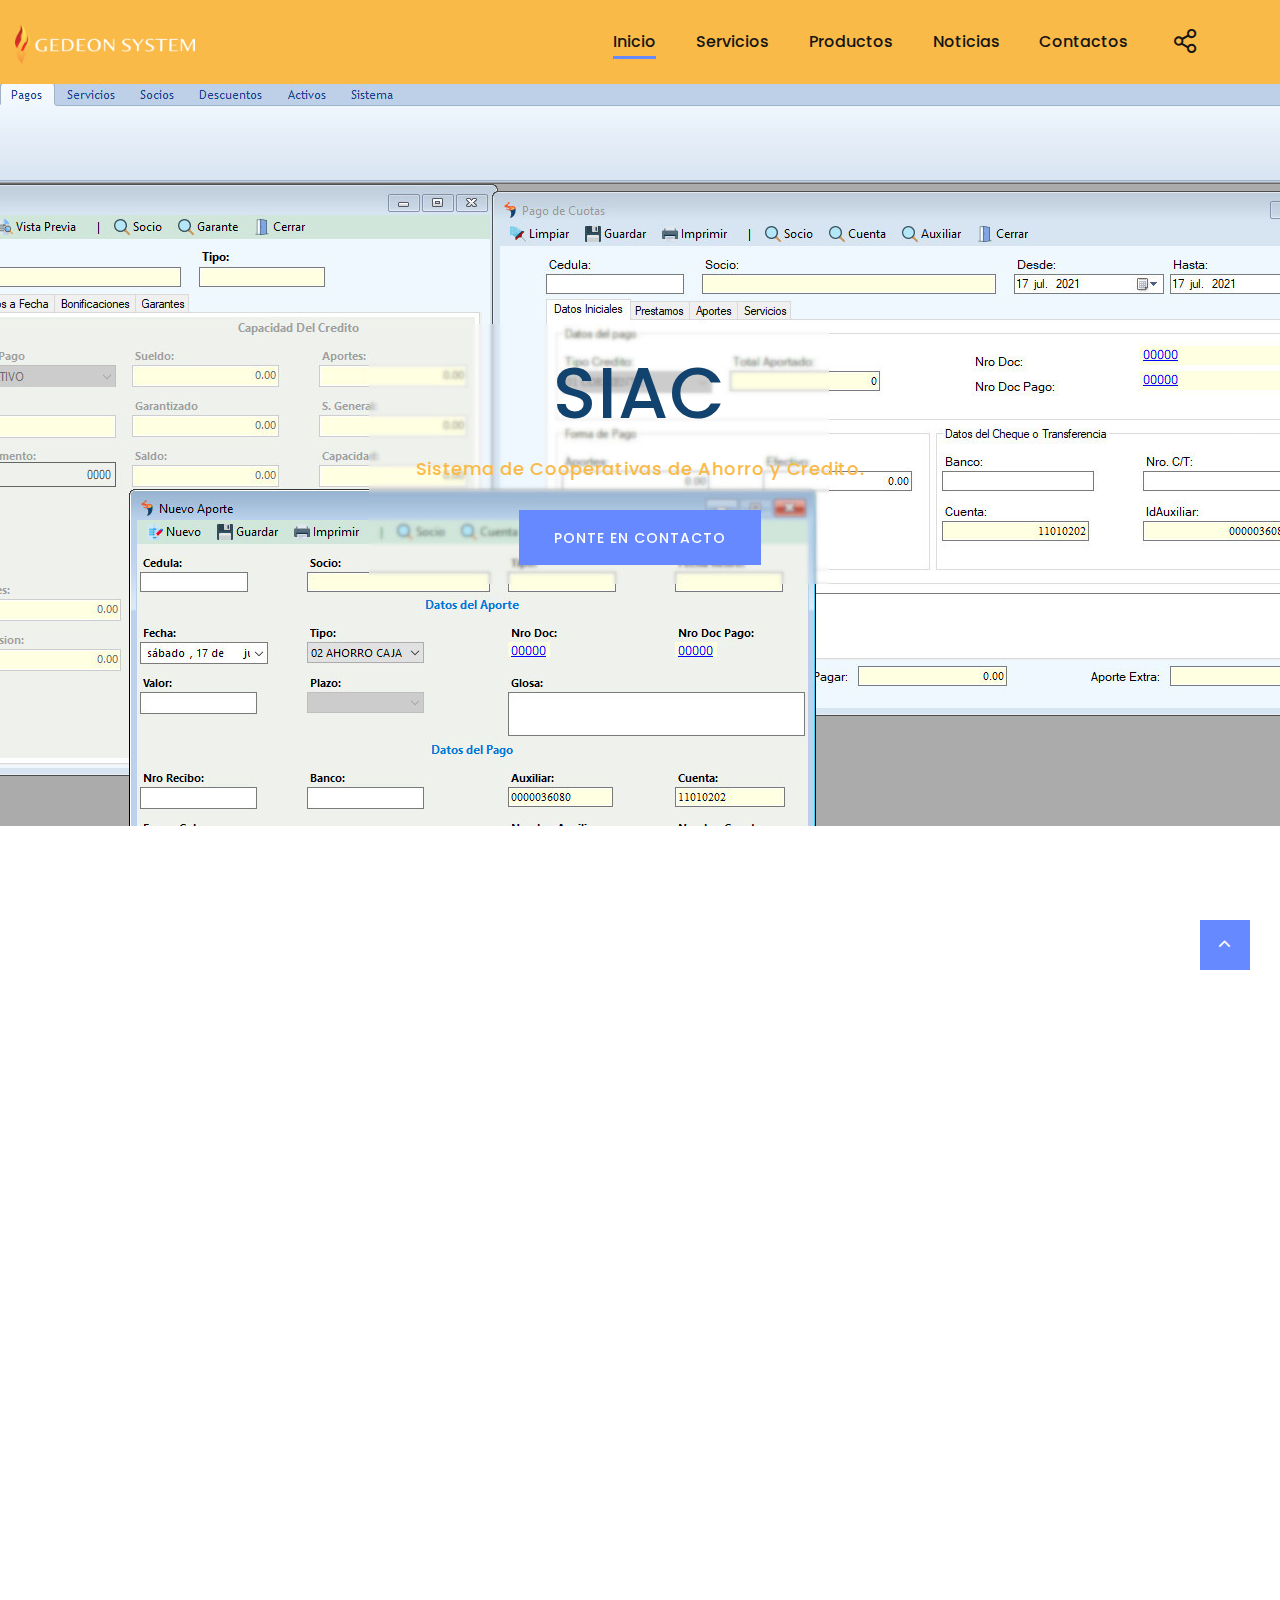
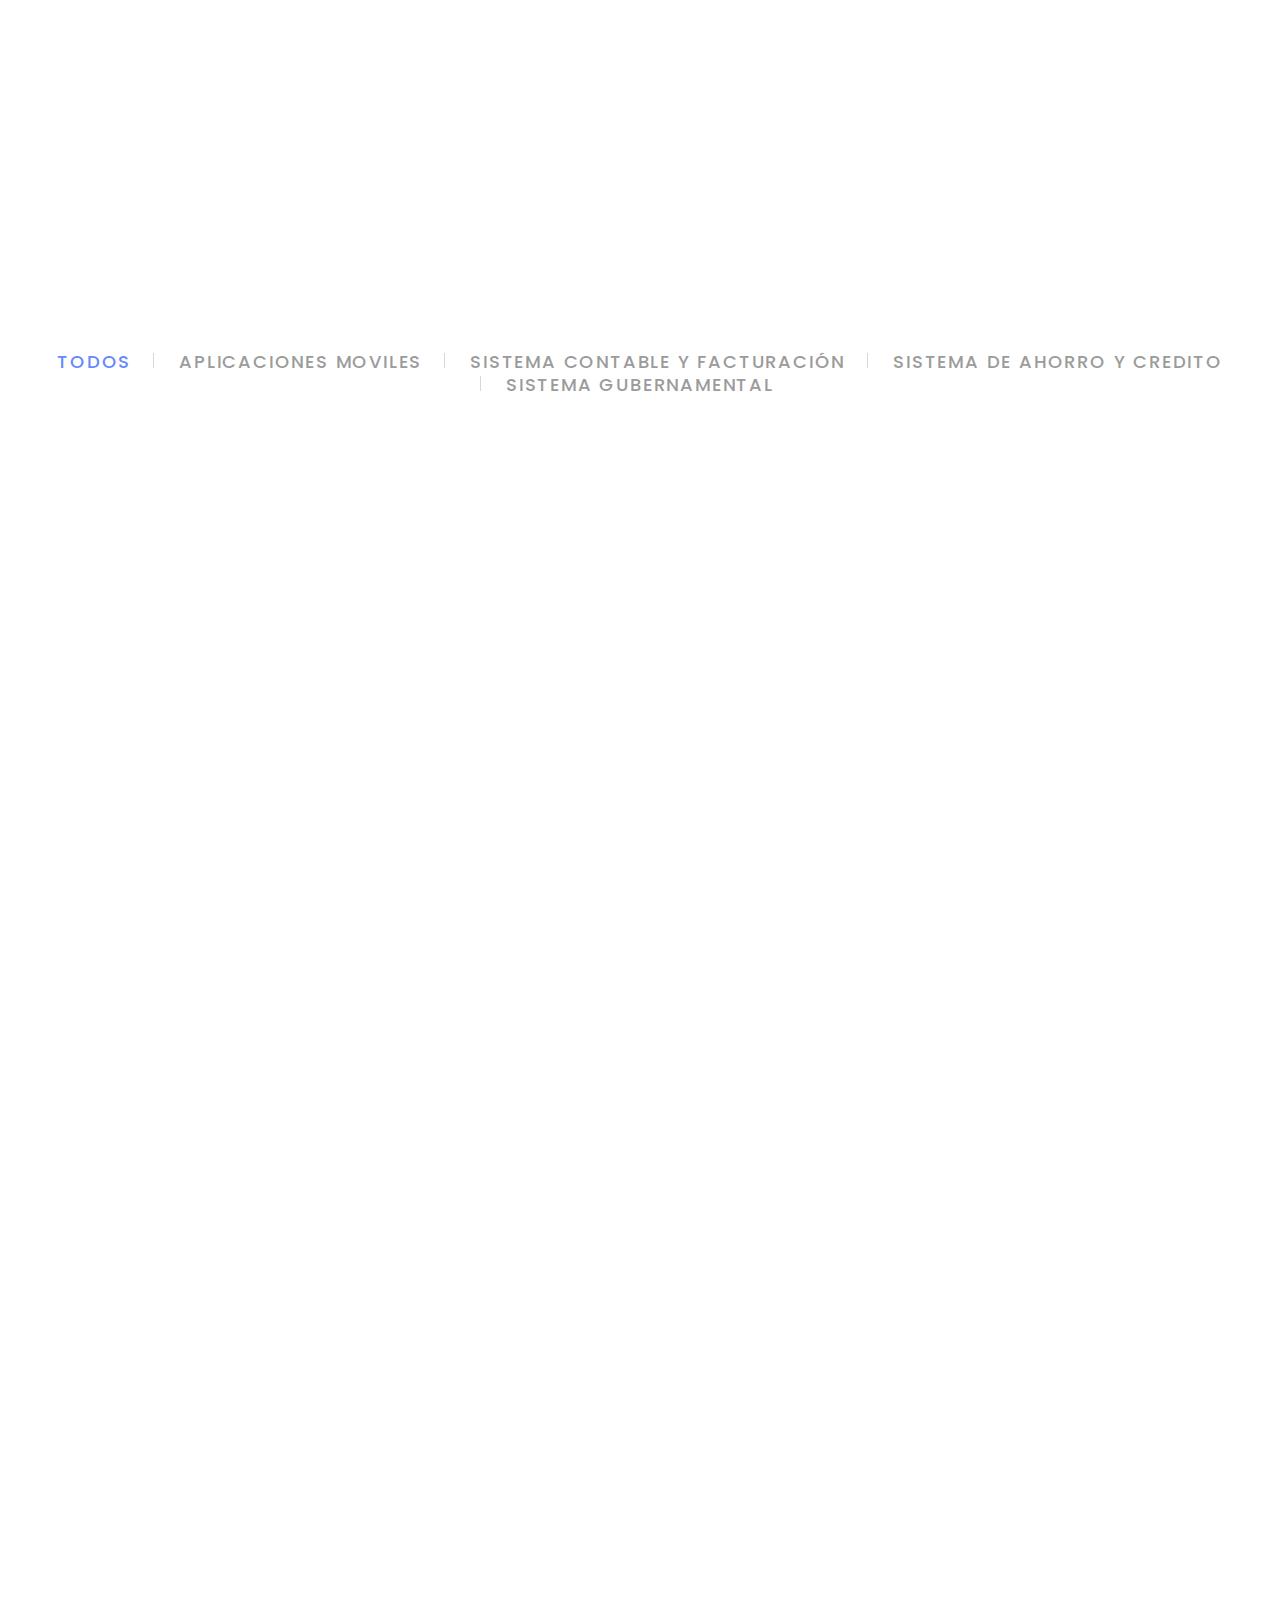
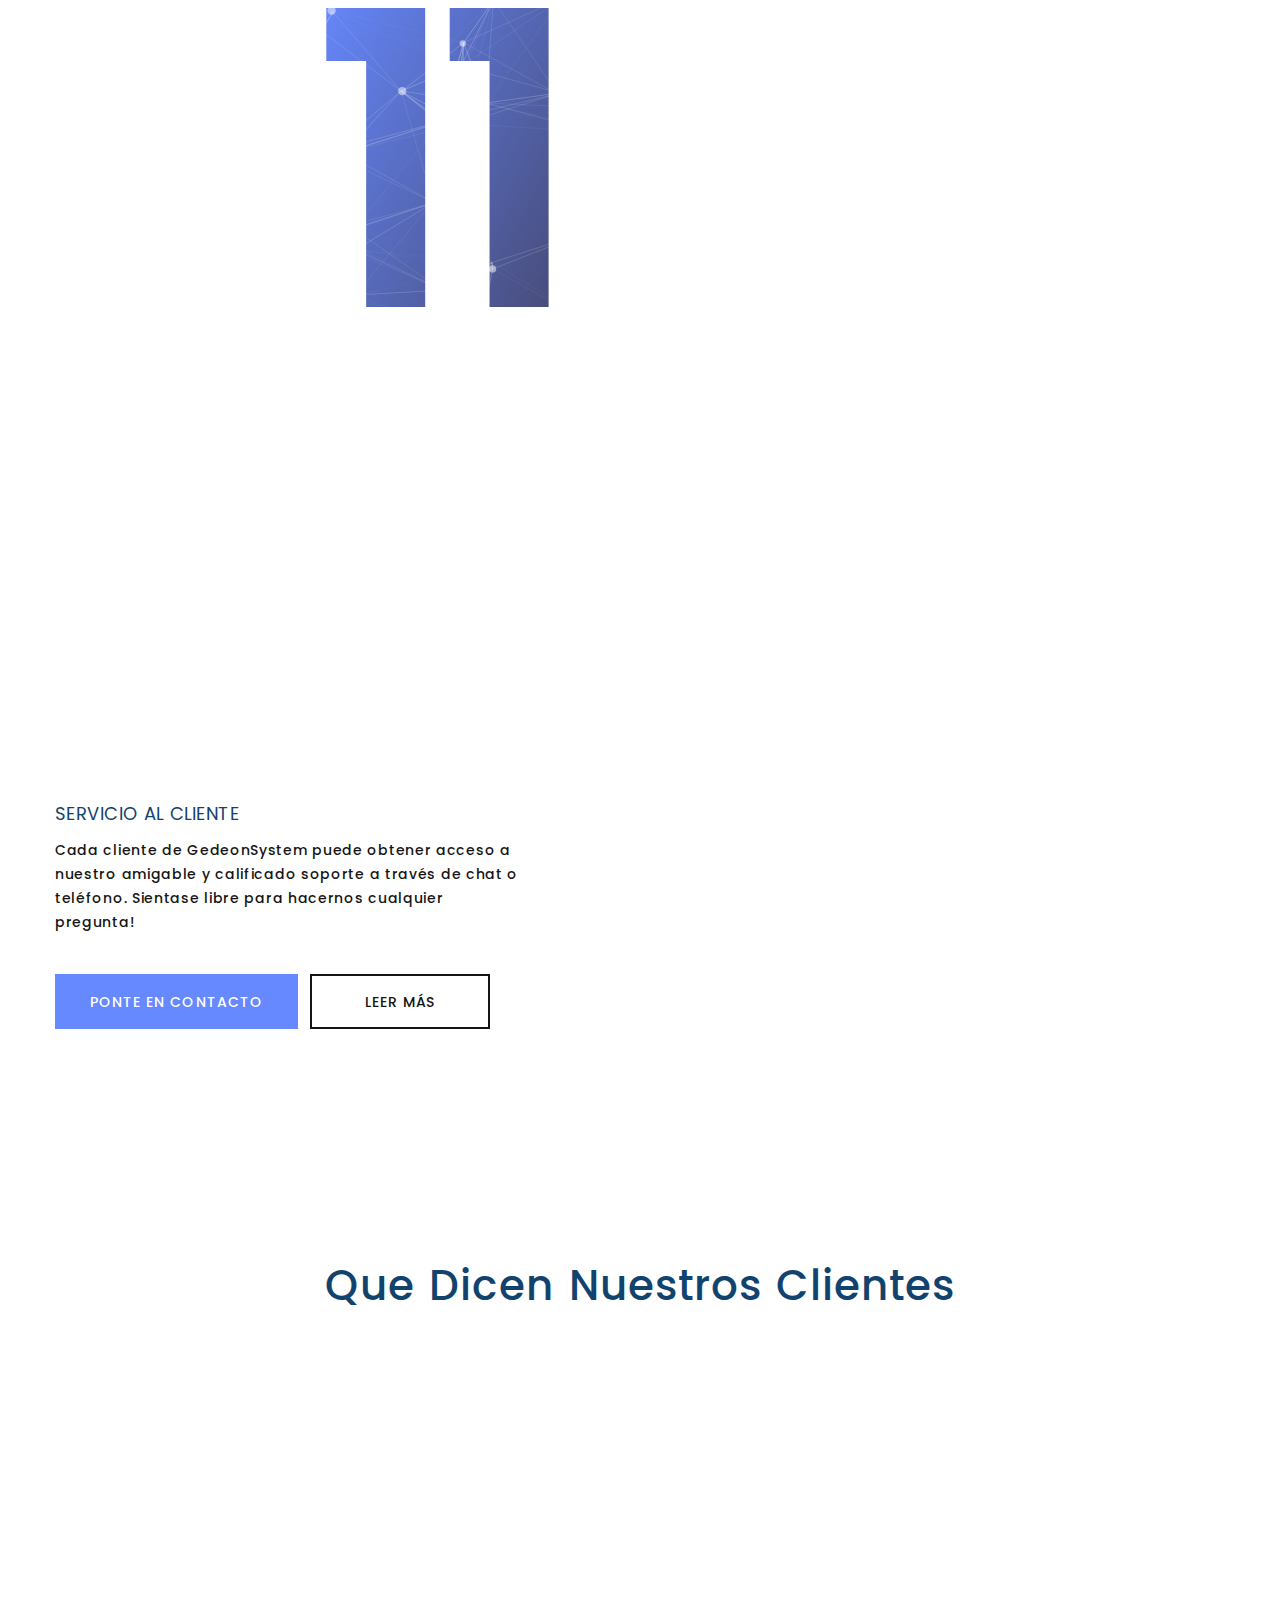
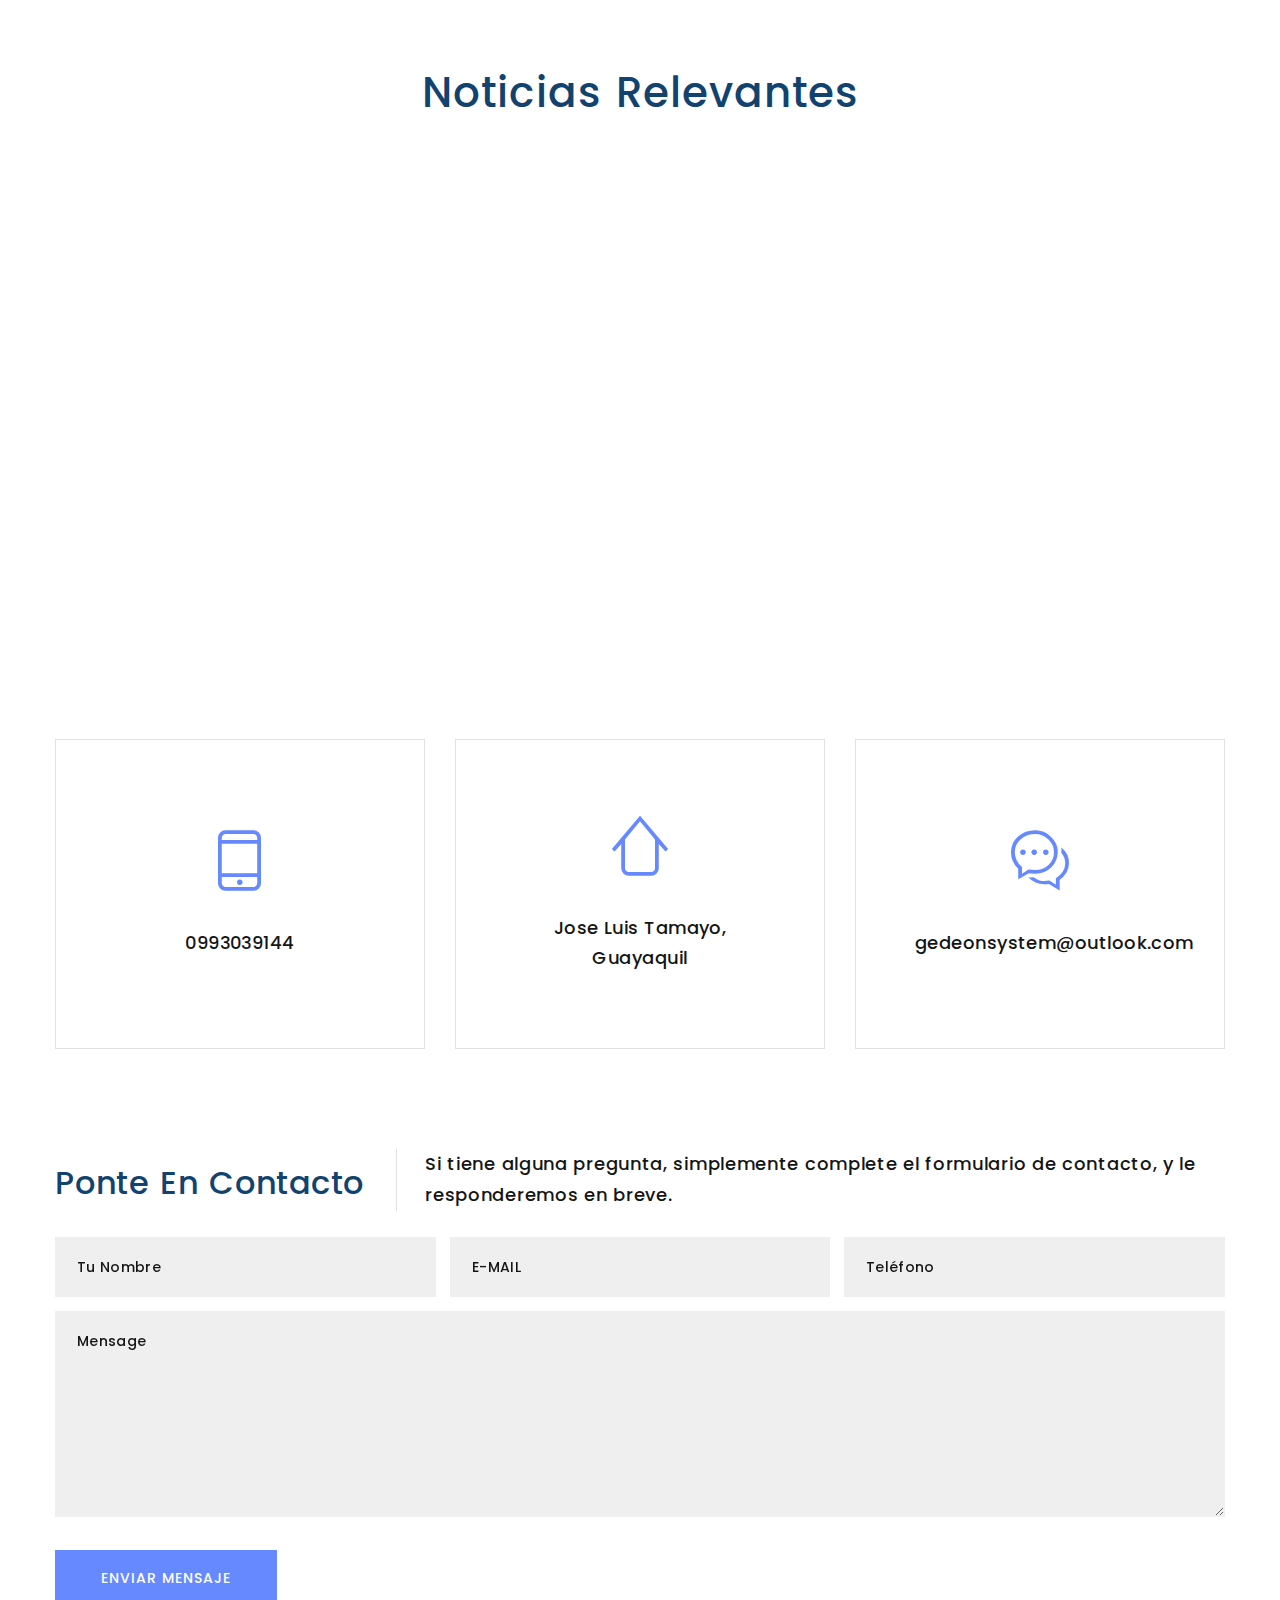
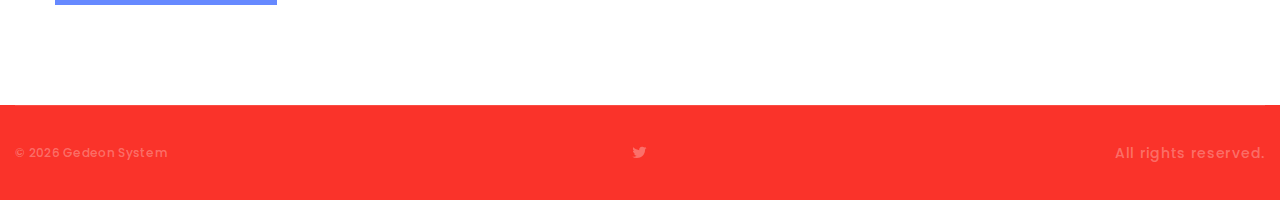
==== commit 69d55fdd: "footer" ====
--- a/index.html
+++ b/index.html
@@ -706,8 +706,7 @@
                                 </p>
                             </div>
                             <div class="col-sm-6 col-md-4 text-md-right"><span>All rights reserved.</span>
-                                <span>Design&nbsp;by&nbsp;<a
-                                        href="https://www.templatemonster.com">TemplateMonster</a></span>
+                               
                             </div>
                         </div>
                     </div>
--- a/css/style.css
+++ b/css/style.css
@@ -8049,7 +8049,7 @@
 }
 
 .footer-corporate .rights {
-	font-size: 12px;
+	font-size: 1px;
 }
 
 .footer-corporate .list-marked a, .footer-corporate .list-marked a:focus, .footer-corporate .list-marked a:active {
@@ -11578,7 +11578,7 @@
 }
 
 .bg-gray-15 {
-	background-color: #1b1929;
+	background-color: #fa332a;
 }
 
 .bg-gray-36 {
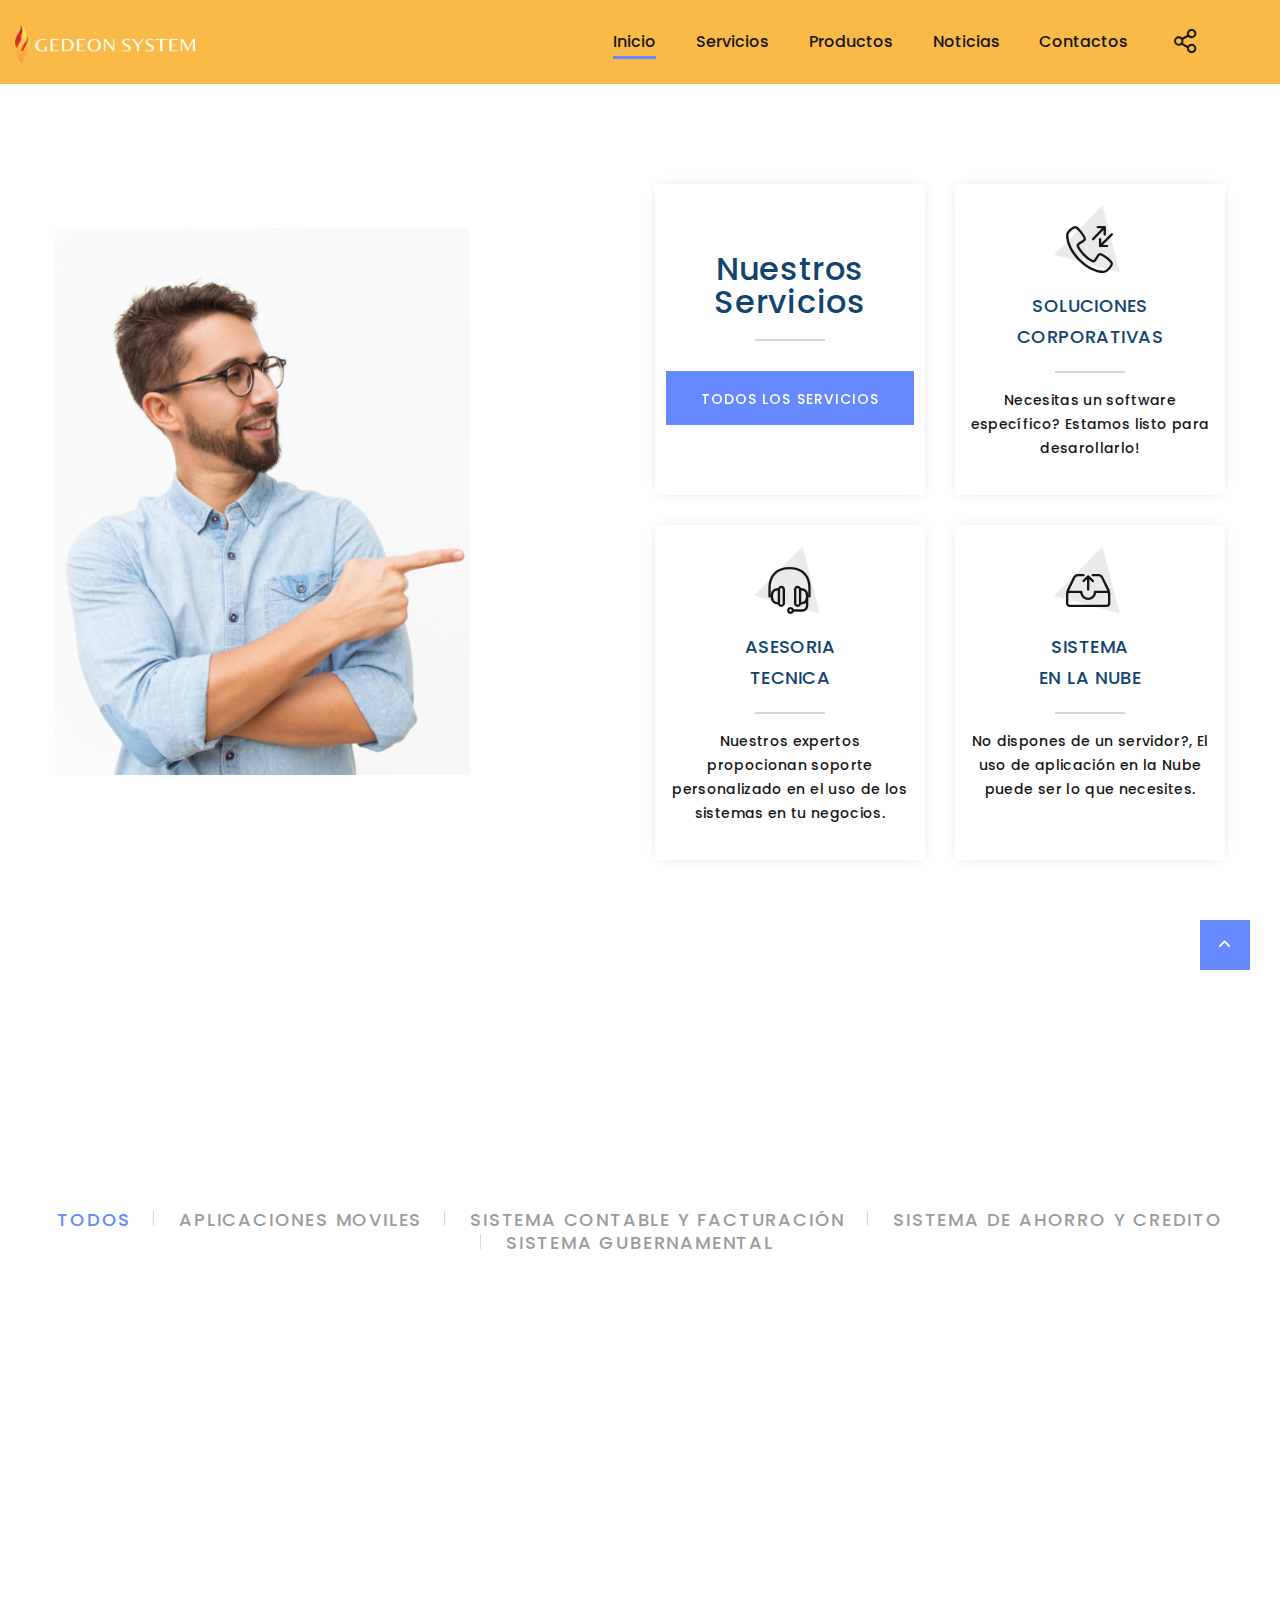
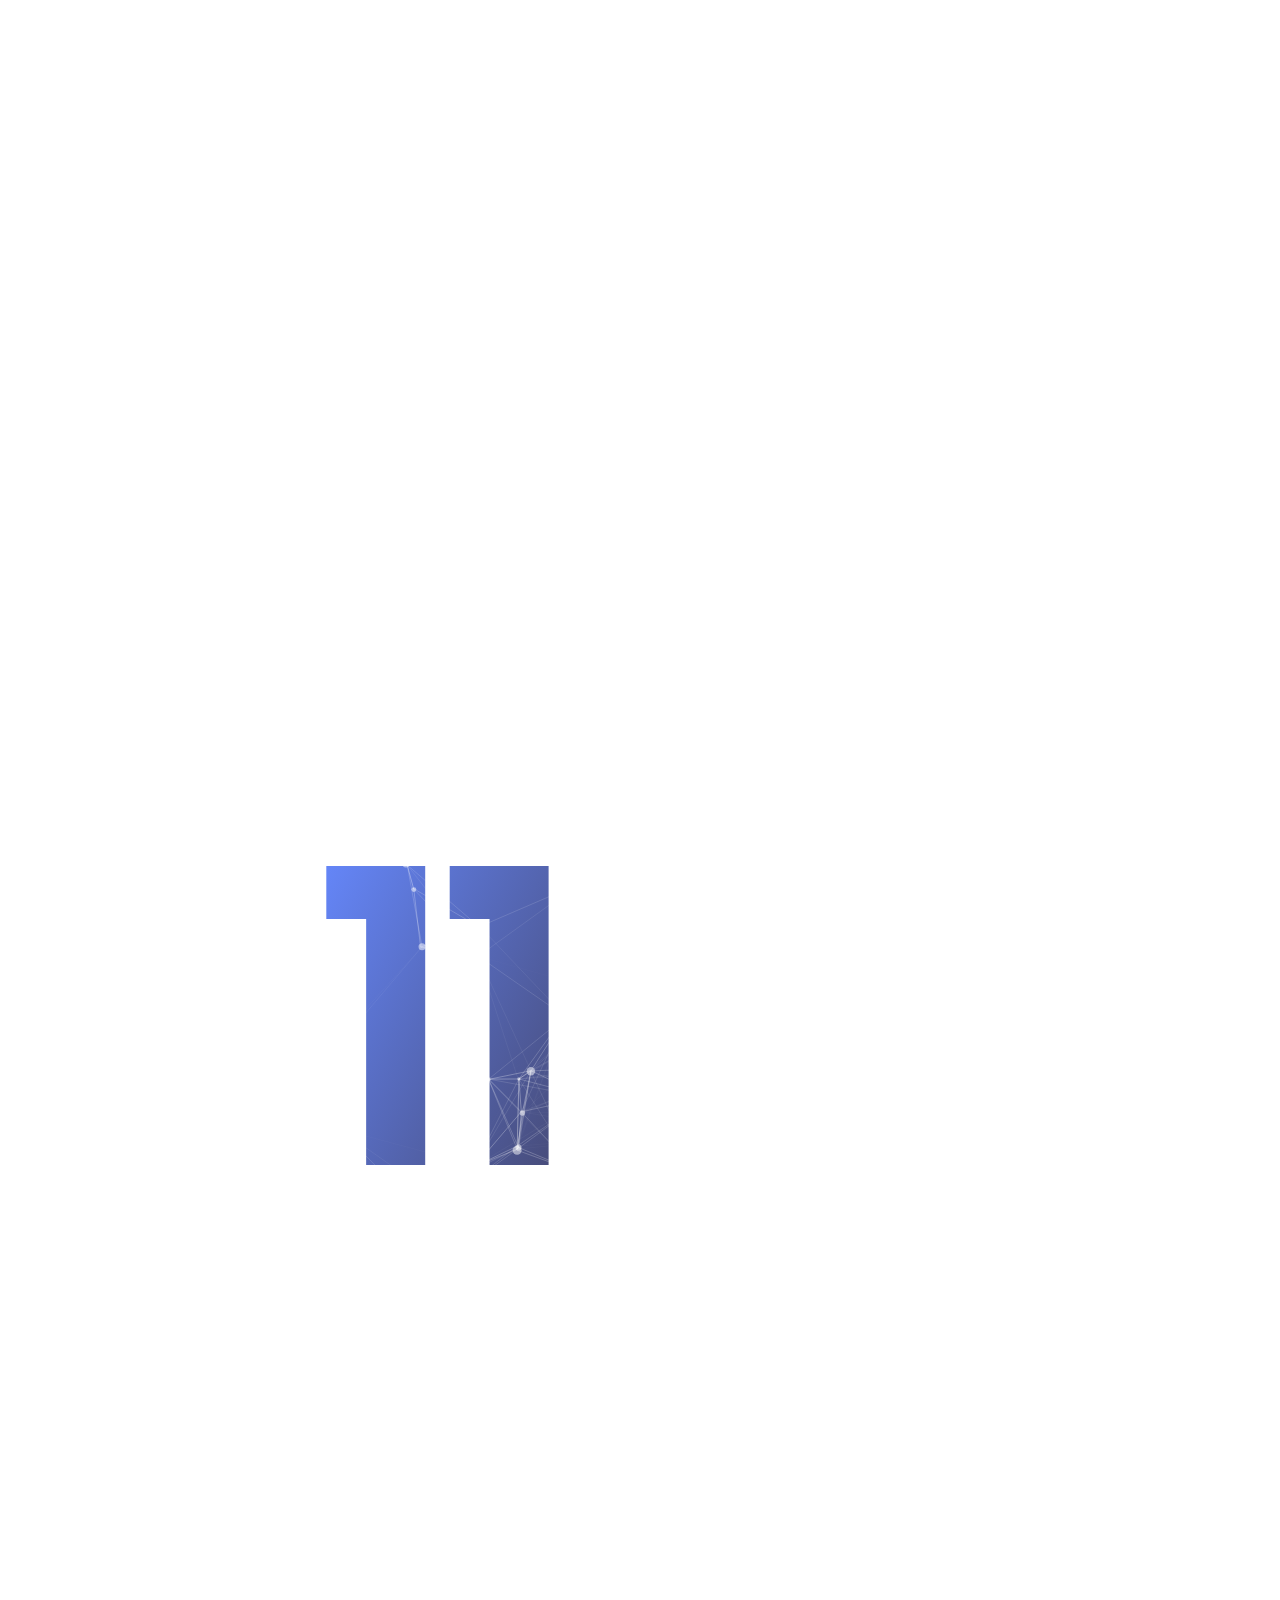
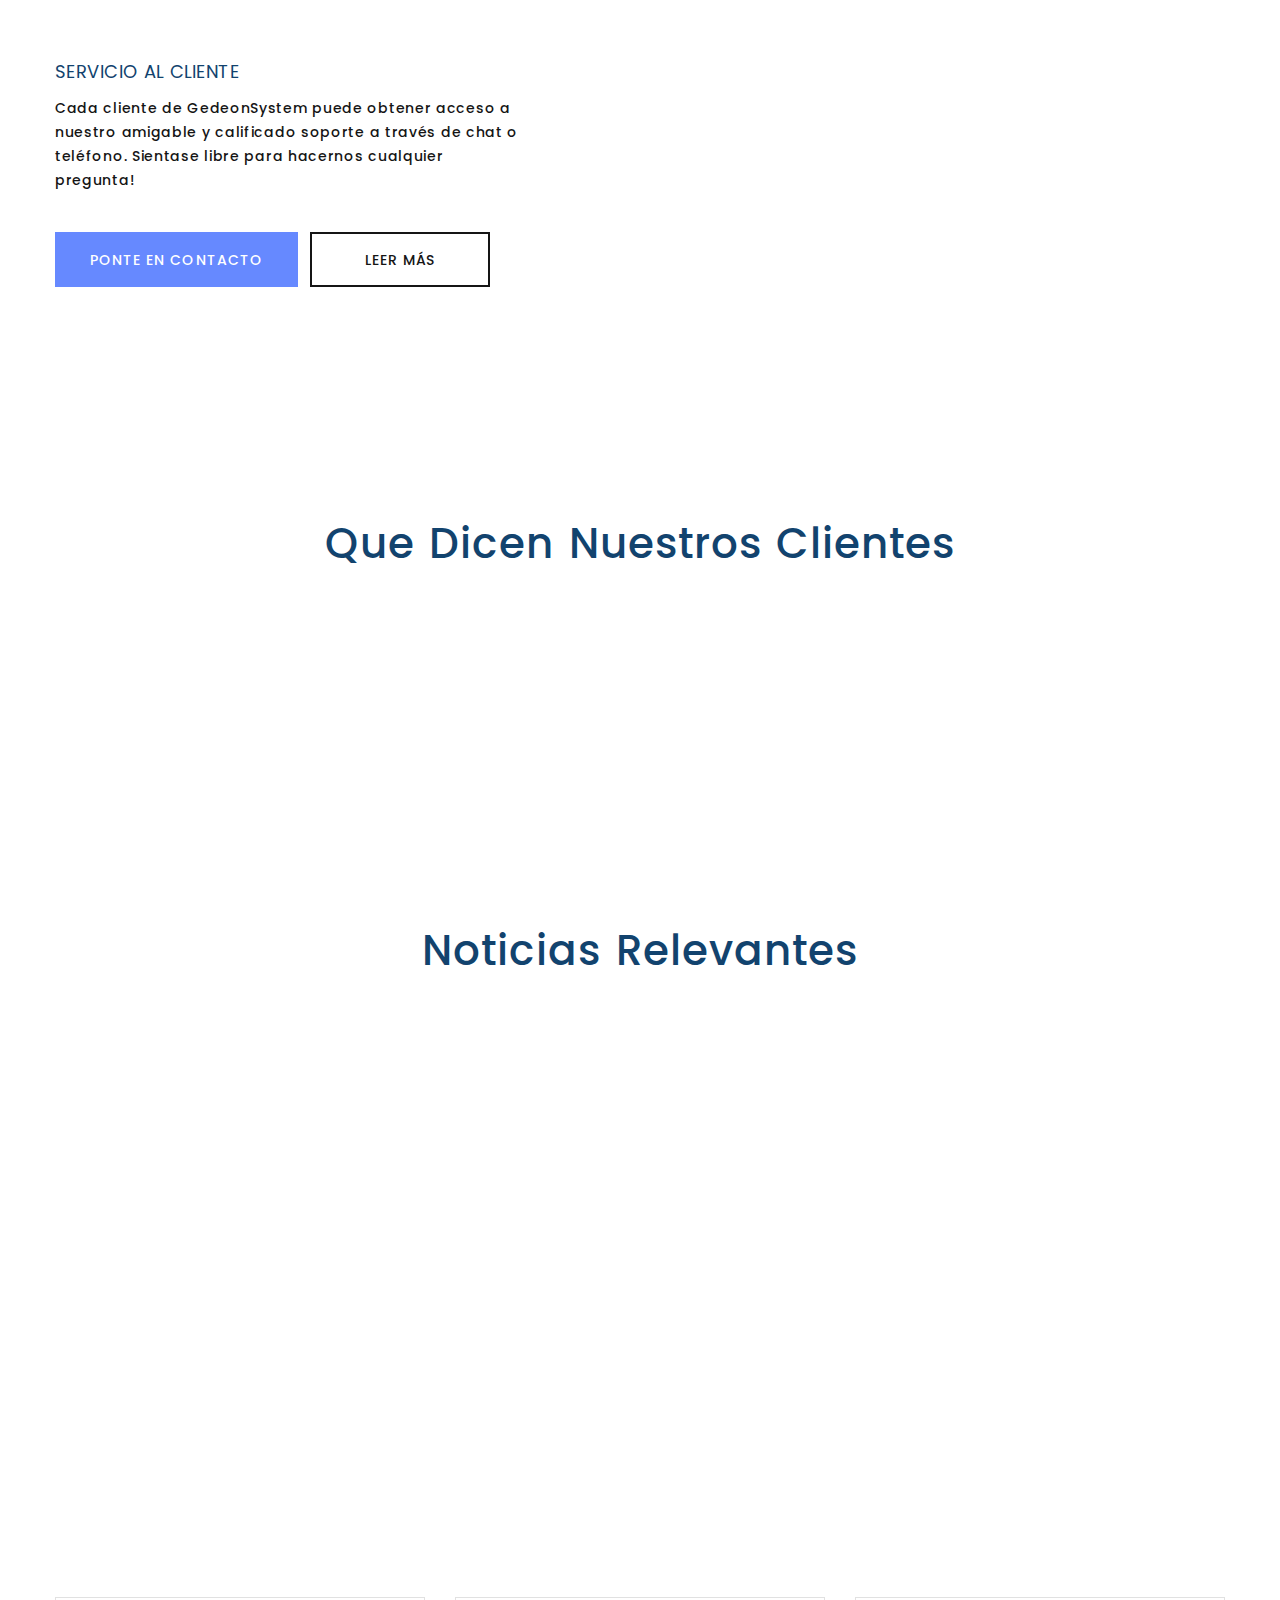
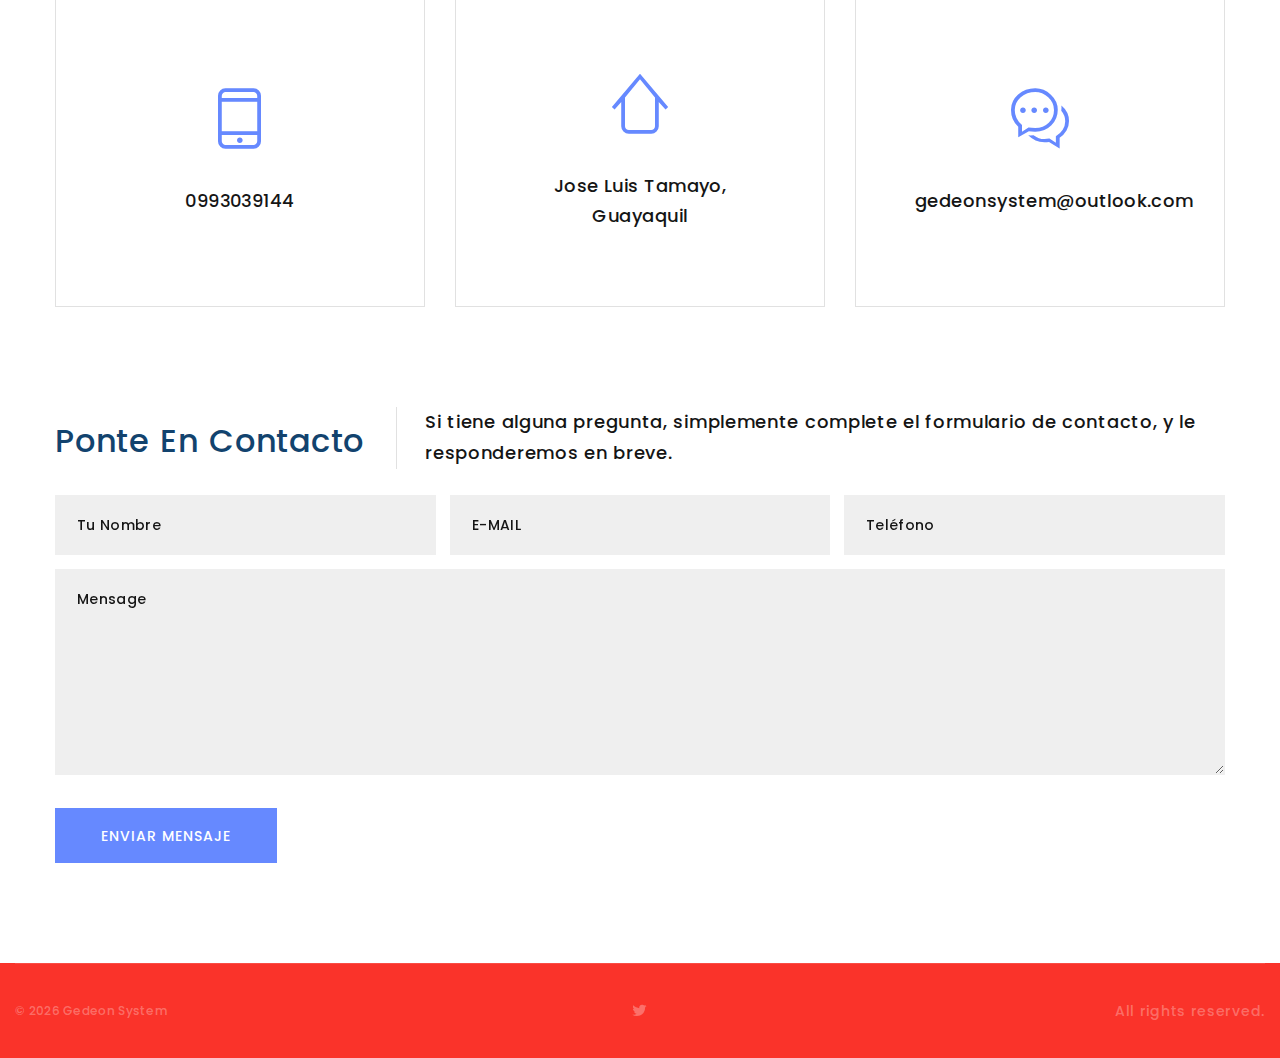
==== commit eb50d3ee: "Update index.html" ====
--- a/index.html
+++ b/index.html
@@ -80,44 +80,8 @@
                 </div>
             </header>
 
-            <!-- Swiper-->
-            <section class="section swiper-container swiper-slider swiper-slider-classic" data-loop="true"
-                data-autoplay="4859" data-simulate-touch="true" data-direction="vertical" data-nav="false">
-                <div class="swiper-wrapper text-center">
-                    <div class="swiper-slide" data-slide-bg="images/slider-1-slide-2-1770x742.jpg">
-                        <div class="swiper-slide-caption section-md">
-                            <div class="container">
-                                <h1 data-caption-animate="fadeInLeft" data-caption-delay="0">SIAC</h1>
-                                <p class="text-width-large" data-caption-animate="fadeInRight" data-caption-delay="100">
-                                    Sistema de Cooperativas de Ahorro y Credito.</p><a
-                                    class="button button-primary button-ujarak" href="#modalCta" data-toggle="modal"
-                                    data-caption-animate="fadeInUp" data-caption-delay="200">Ponte en contacto</a>
-                            </div>
-                        </div>
-                    </div>
-                    <div class="swiper-slide" data-slide-bg="images/slider-1-slide-1-1770x742.jpg">
-                        <div class="swiper-slide-caption section-md">
-                            <div class="container">
-                                <h1 data-caption-animate="fadeInLeft" data-caption-delay="0">SICAF</h1>
-                                <p class="text-width-large" data-caption-animate="fadeInRight" data-caption-delay="100">
-                                    - Sistema Contable y Facturaci&oacute;n.</p><a
-                                    class="button button-primary button-ujarak" href="#modalCta" data-toggle="modal"
-                                    data-caption-animate="fadeInUp" data-caption-delay="200">Ponte en contacto</a>
-                            </div>
-                        </div>
-                    </div>
-                    <div class="swiper-slide" data-slide-bg="images/slider-1-slide-3-1770x742.jpg">
-                        <div class="swiper-slide-caption section-md">
-                            <div class="container">
-                                <h1 data-caption-animate="fadeInLeft" data-caption-delay="0">SIGOB</h1>
-                                <p class="text-width-large" data-caption-animate="fadeInRight" data-caption-delay="100">
-                                    Sistena Contable Goburnamental
-                                </p><a class="button button-primary button-ujarak" href="#modalCta" data-toggle="modal"
-                                    data-caption-animate="fadeInUp" data-caption-delay="200">Ponte en contacto</a>
-                            </div>
-                        </div>
-                    </div>
-                </div>
+                <!-- Swiper-->
+            
                 <!-- Swiper Pagination-->
                 <div class="swiper-pagination__module">
                     <div class="swiper-pagination__fraction"><span
@@ -769,4 +733,4 @@
     <script src="js/script.js"></script>
     <!-- coded by Himic-->
 </body>
-</html>+</html>
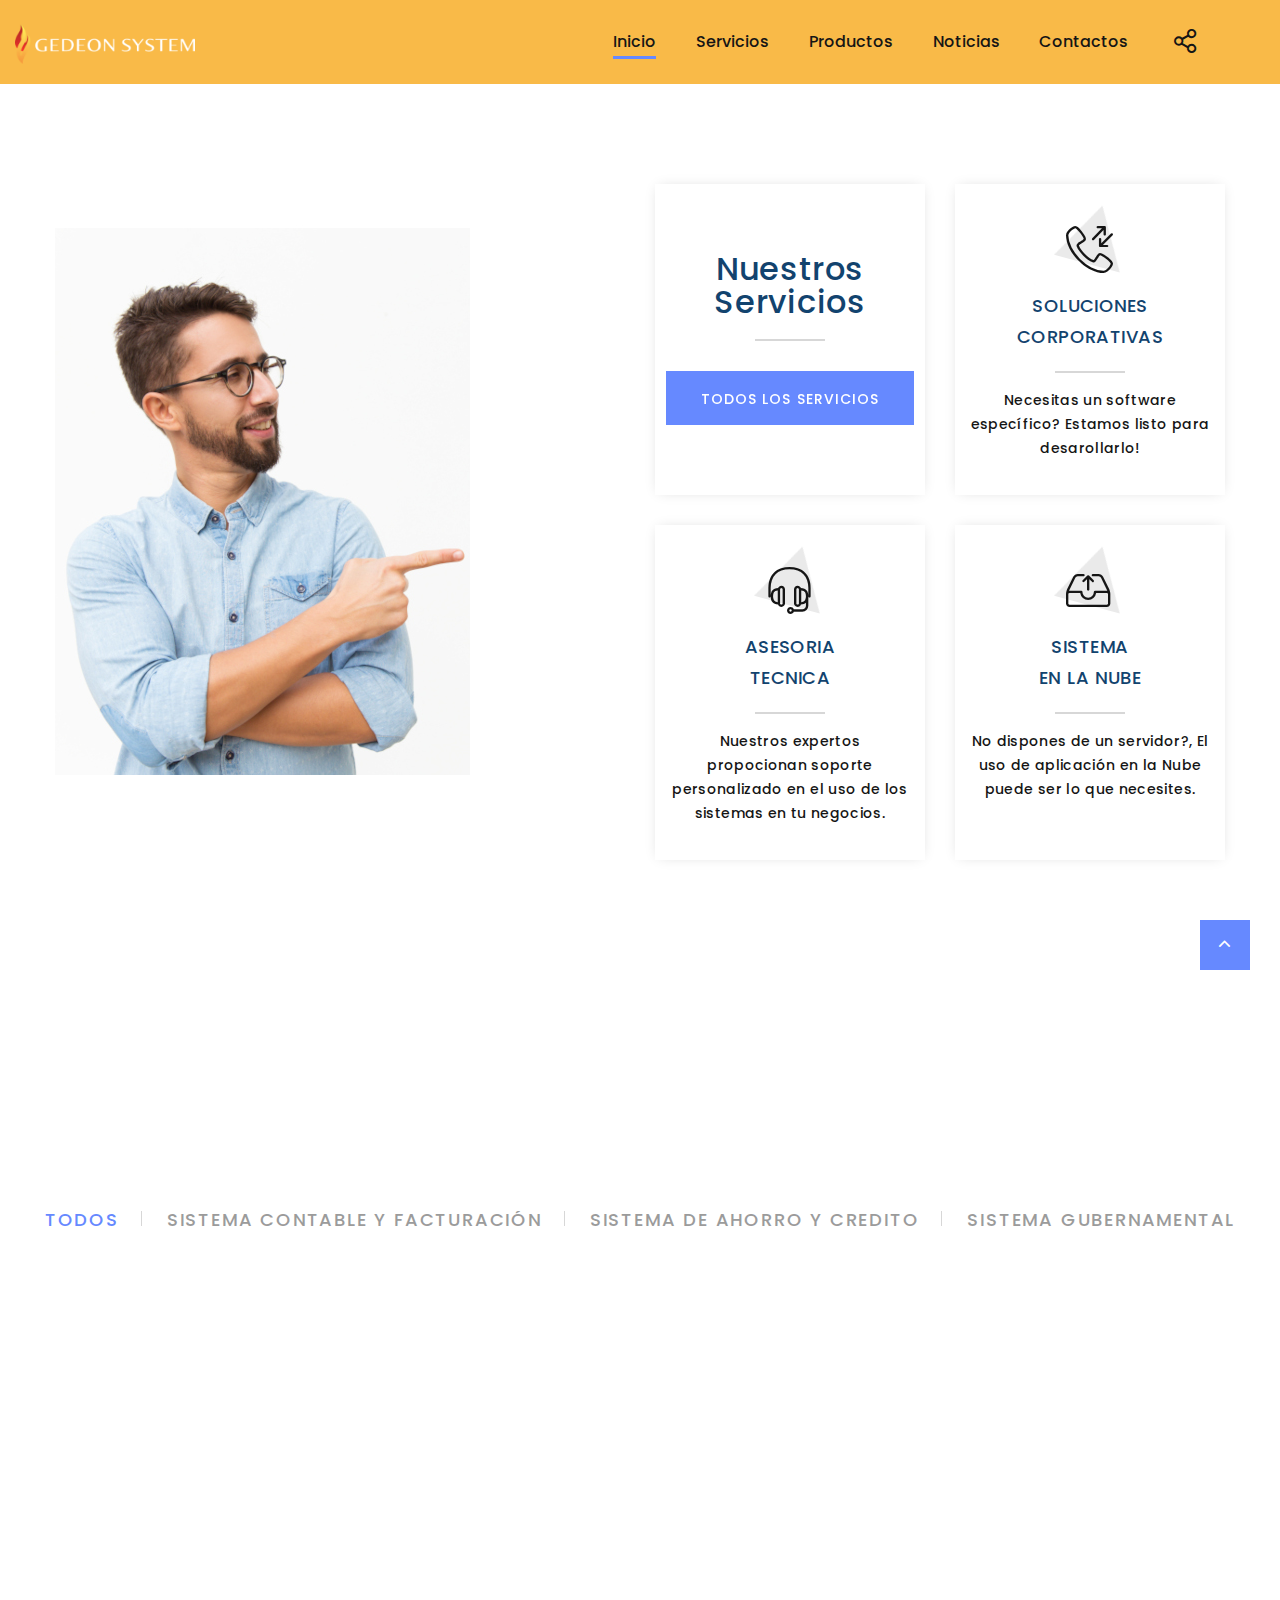
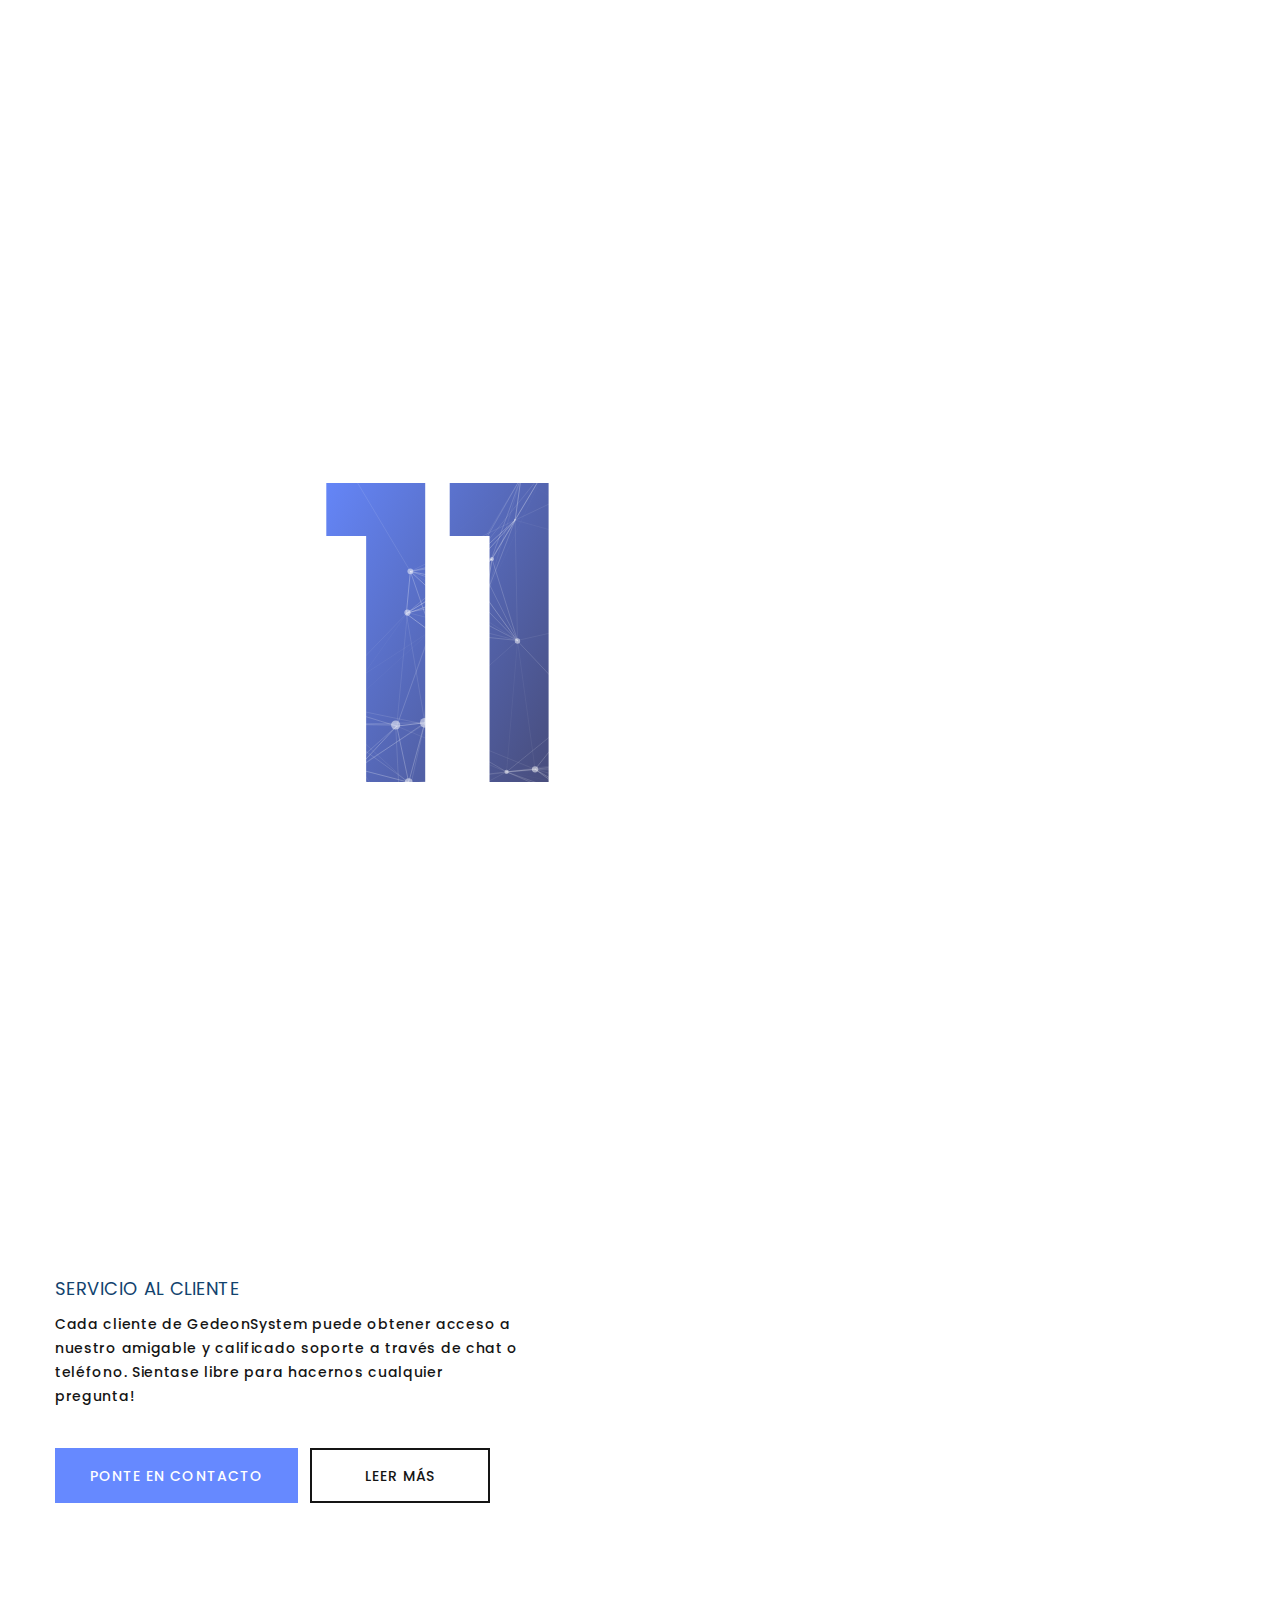
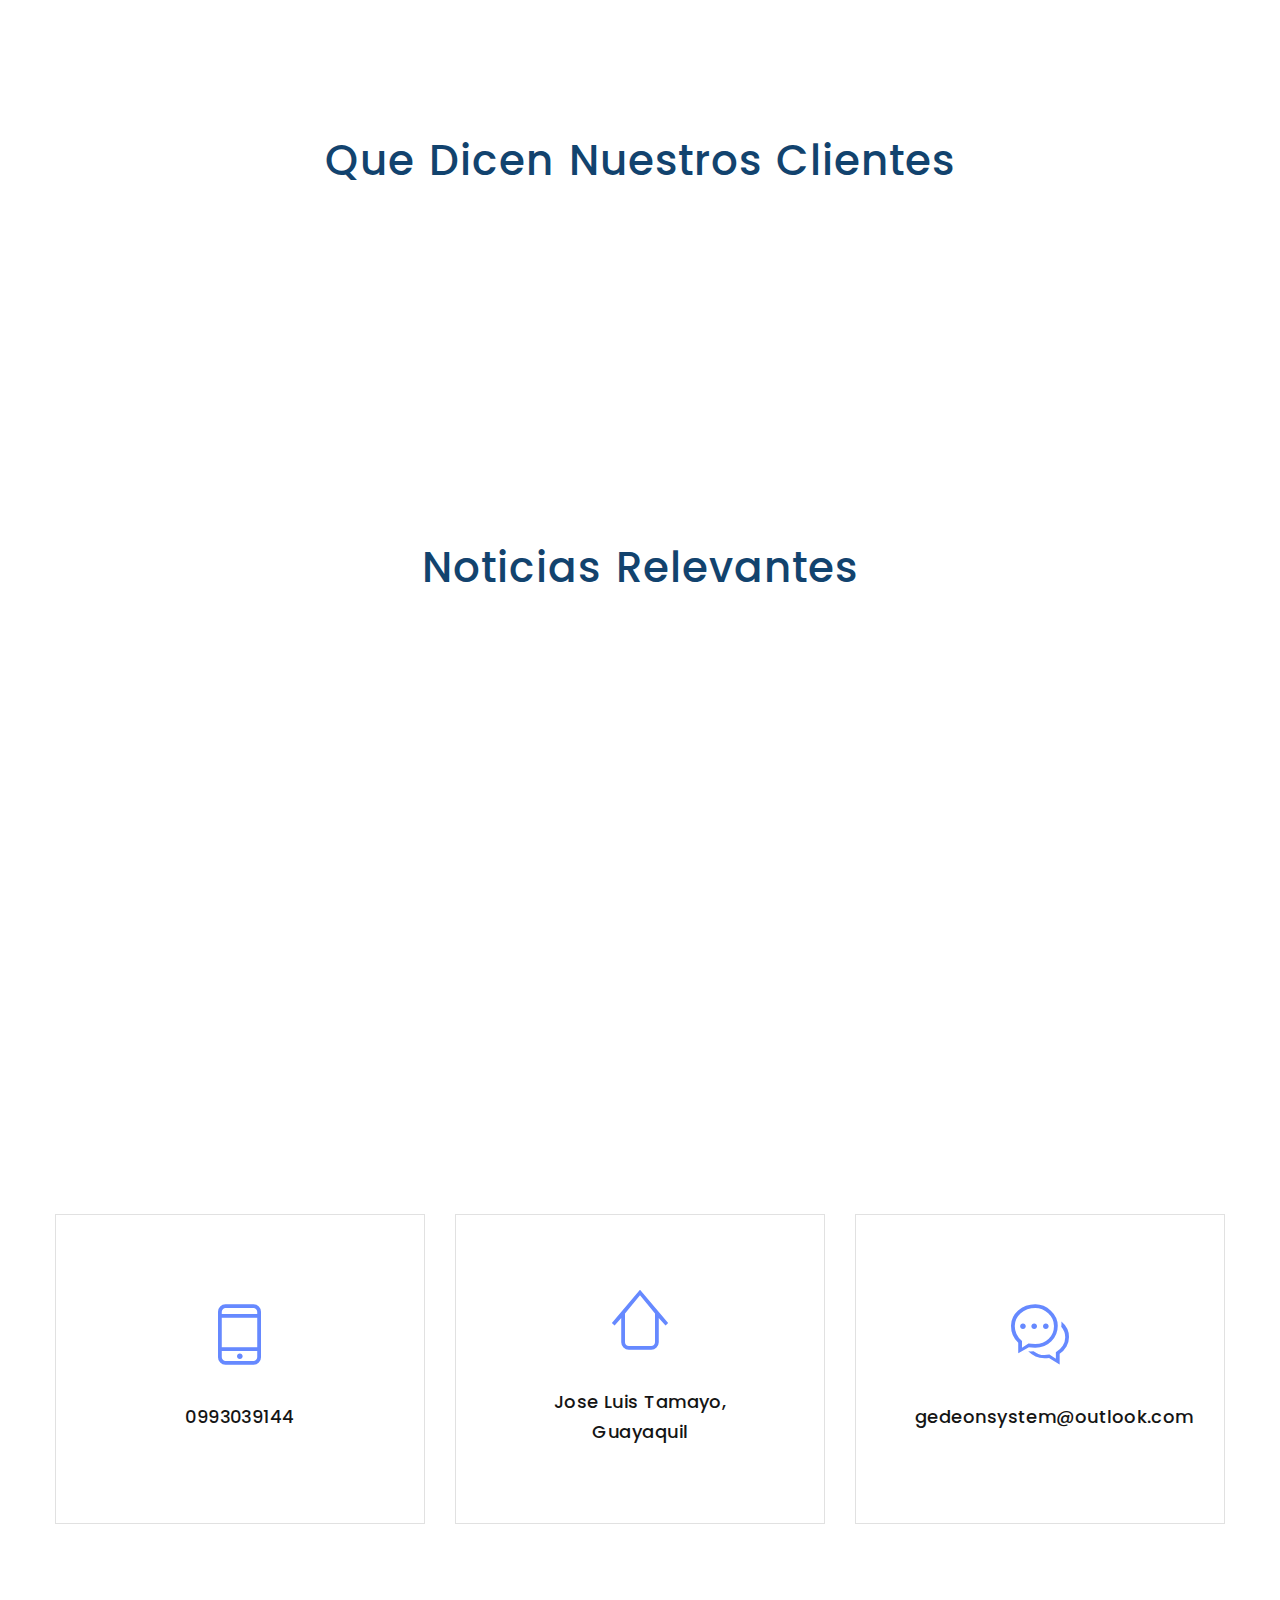
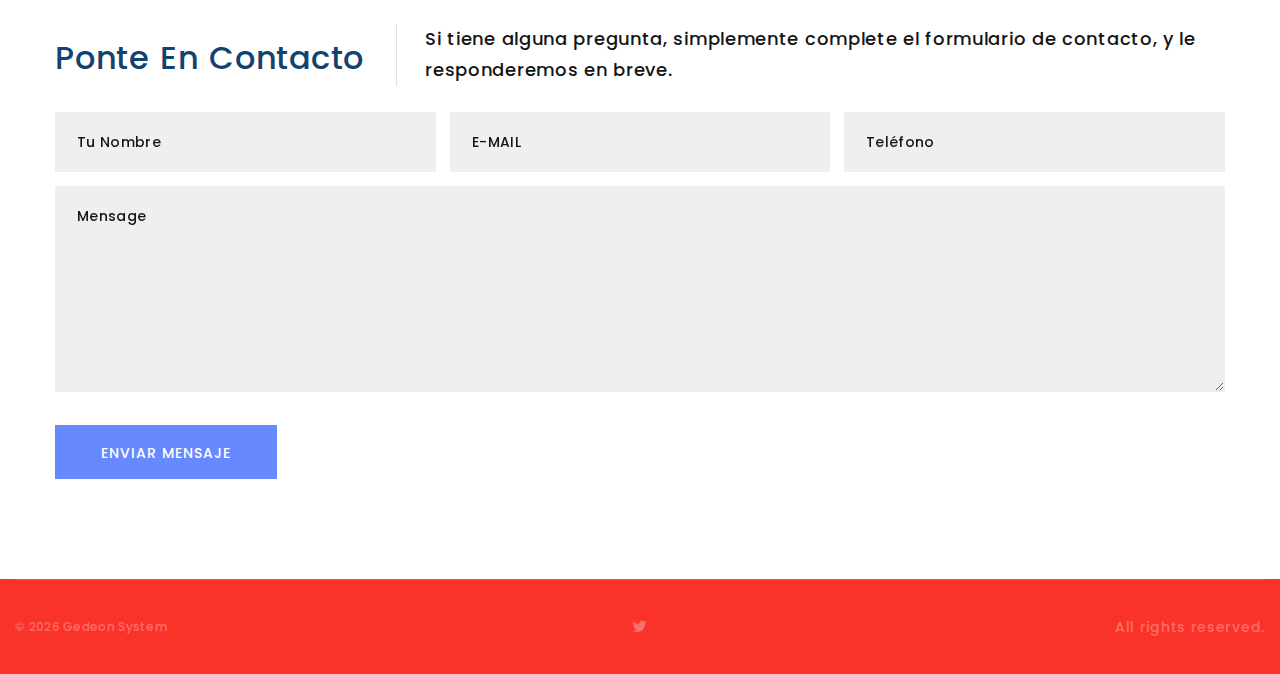
==== commit d0a425e8: "Cambios en la pagina" ====
--- a/index.html
+++ b/index.html
@@ -164,10 +164,7 @@
                             class="icon fa fa-caret-down"></span>Filter</button>
                     <ul class="isotope-filters-list" id="isotope-3">
                         <li><a class="active" href="#" data-isotope-filter="*" data-isotope-group="gallery">Todos</a>
-                        </li>
-                        <li><a href="#" data-isotope-filter="Type 1" data-isotope-group="gallery">Aplicaciones
-                                Moviles</a>
-                        </li>
+                        </li>                        
                         <li><a href="#" data-isotope-filter="Type 2" data-isotope-group="gallery">Sistema Contable y
                                 Facturaci&oacute;n</a>
                         </li>
@@ -198,26 +195,7 @@
                                     features with great UI that you won’t find anywhere else.</p>
                             </div>
                         </article>
-                    </div>
-                    <div class="col-sm-6 col-lg-4 col-xxl-3 isotope-item wow fadeInRight" data-filter="Type 1"
-                        data-wow-delay=".1s">
-                        <!-- Thumbnail Classic-->
-                        <article class="thumbnail thumbnail-classic thumbnail-md">
-                            <div class="thumbnail-classic-figure"><img src="images/fullwidth-gallery-2-420x350.jpg"
-                                    alt="" width="420" height="350" />
-                            </div>
-                            <div class="thumbnail-classic-caption">
-                                <div class="thumbnail-classic-title-wrap"><a class="icon fl-bigmug-line-zoom60"
-                                        href="images/grid-gallery-2-1200x800-original.jpg" data-lightgallery="item"><img
-                                            src="images/fullwidth-gallery-2-420x350.jpg" alt="" width="420"
-                                            height="350" /></a>
-                                    <h5 class="thumbnail-classic-title"><a href="#">Mobile Finance</a></h5>
-                                </div>
-                                <p class="thumbnail-classic-text">We work hard on every app to deliver top-notch
-                                    features with great UI that you won’t find anywhere else.</p>
-                            </div>
-                        </article>
-                    </div>
+                    </div>                   
                     <div class="col-sm-6 col-lg-4 col-xxl-3 isotope-item wow fadeInRight" data-filter="Type 2"
                         data-wow-delay=".2s">
                         <!-- Thumbnail Classic-->
@@ -273,26 +251,7 @@
                                     features with great UI that you won’t find anywhere else.</p>
                             </div>
                         </article>
-                    </div>
-                    <div class="col-sm-6 col-lg-4 col-xxl-3 isotope-item wow fadeInLeft" data-filter="Type 1"
-                        data-wow-delay=".1s">
-                        <!-- Thumbnail Classic-->
-                        <article class="thumbnail thumbnail-classic thumbnail-md">
-                            <div class="thumbnail-classic-figure"><img src="images/fullwidth-gallery-6-420x350.jpg"
-                                    alt="" width="420" height="350" />
-                            </div>
-                            <div class="thumbnail-classic-caption">
-                                <div class="thumbnail-classic-title-wrap"><a class="icon fl-bigmug-line-zoom60"
-                                        href="images/grid-gallery-6-1200x800-original.jpg" data-lightgallery="item"><img
-                                            src="images/fullwidth-gallery-6-420x350.jpg" alt="" width="420"
-                                            height="350" /></a>
-                                    <h5 class="thumbnail-classic-title"><a href="#">MPlanner</a></h5>
-                                </div>
-                                <p class="thumbnail-classic-text">We work hard on every app to deliver top-notch
-                                    features with great UI that you won’t find anywhere else.</p>
-                            </div>
-                        </article>
-                    </div>
+                    </div>                   
                     <div class="col-sm-6 col-lg-4 col-xxl-3 isotope-item wow fadeInLeft" data-filter="Type 3"
                         data-wow-delay=".2s">
                         <!-- Thumbnail Classic-->
@@ -479,7 +438,7 @@
                                 </div>
                             </div>
                             <div class="quote-modern-text">
-                                <p class="q">Cometario.</p>
+                                <p class="q">Un servicio confiable y a tiempo.</p>
                             </div>
                         </article>
                     </div>
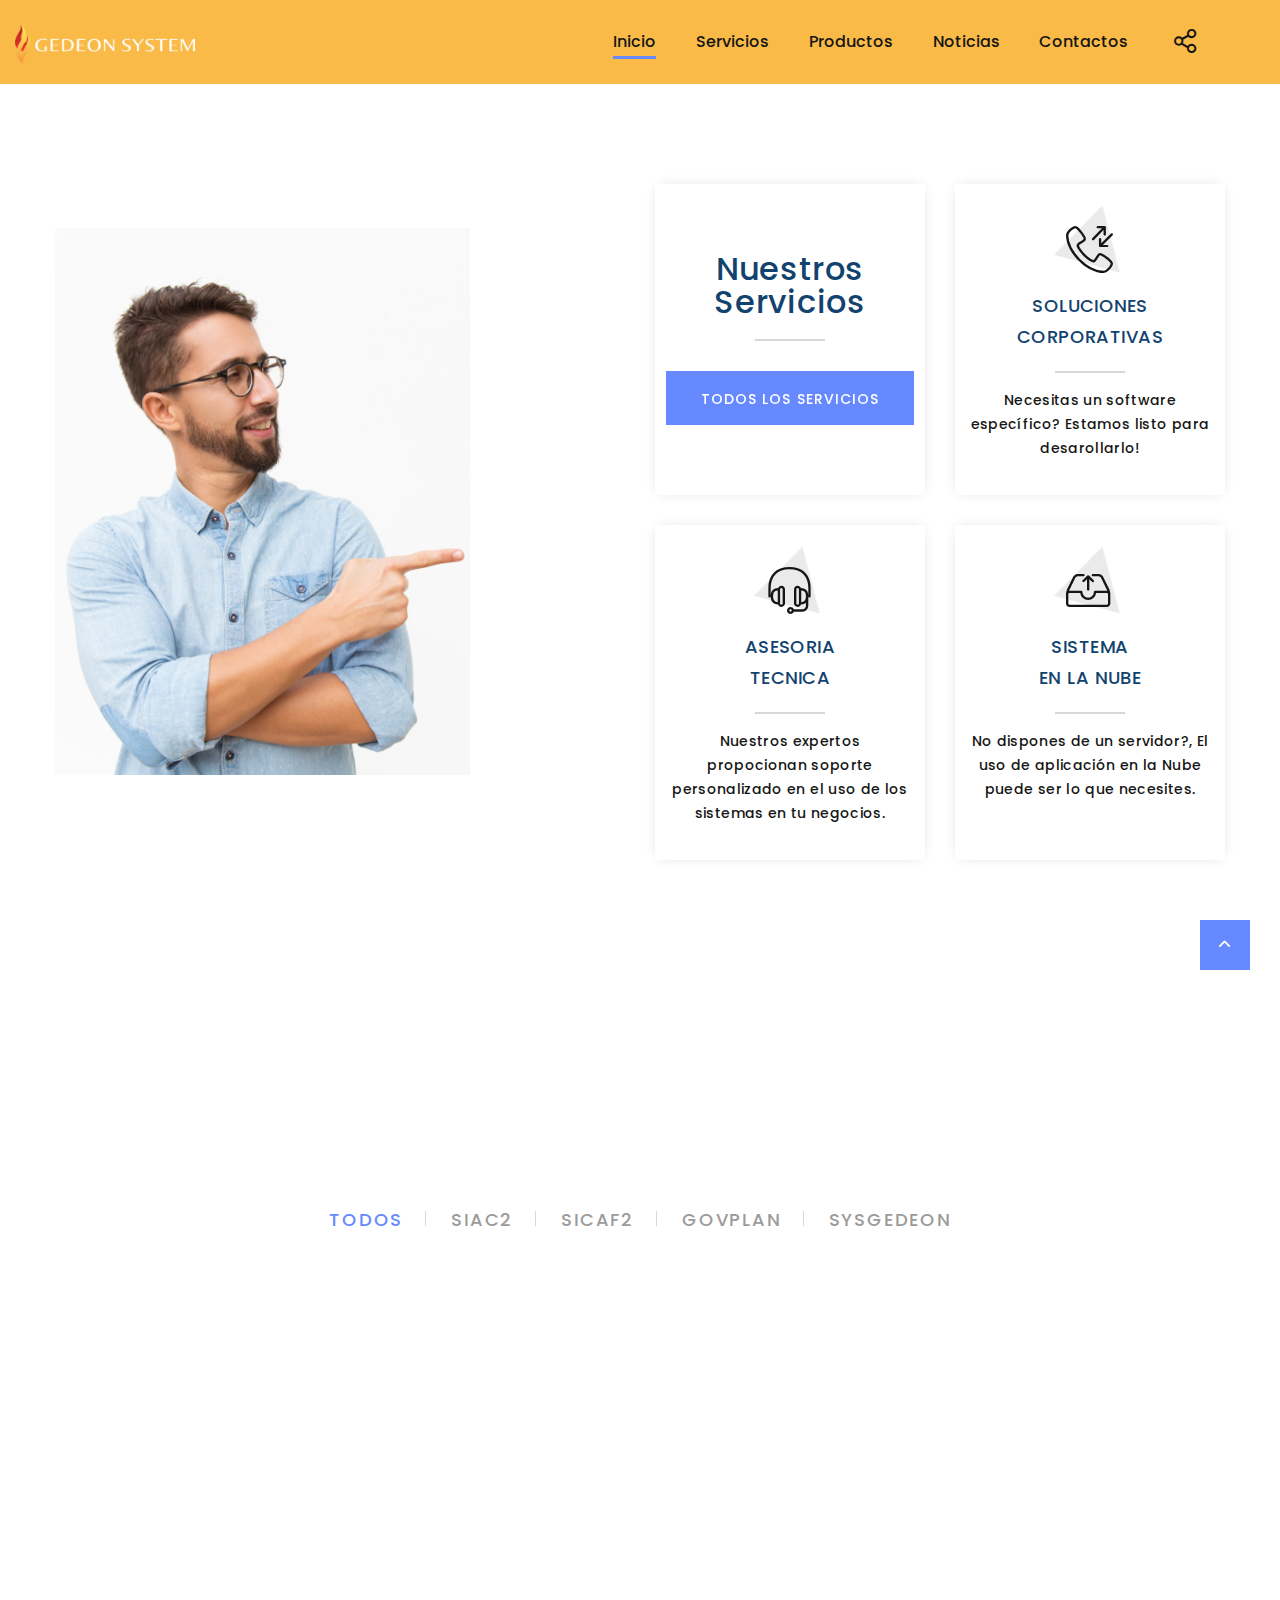
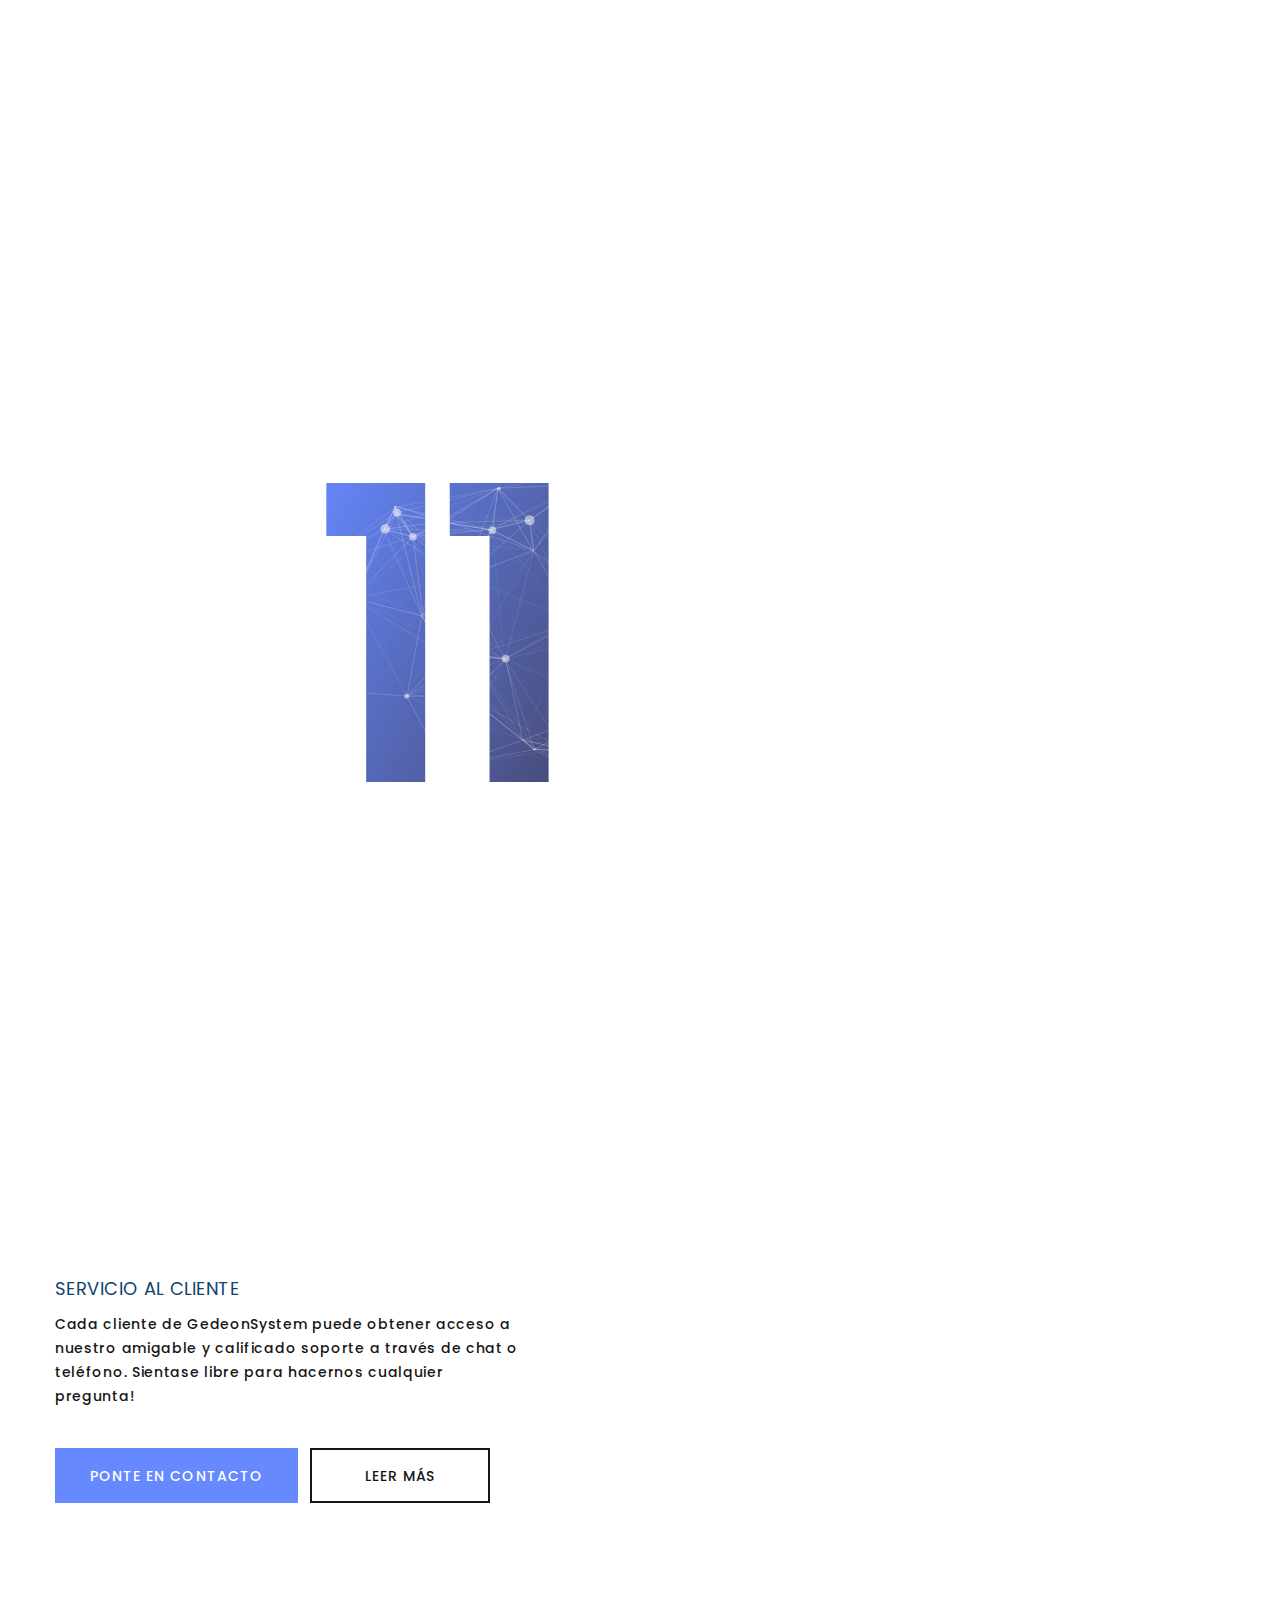
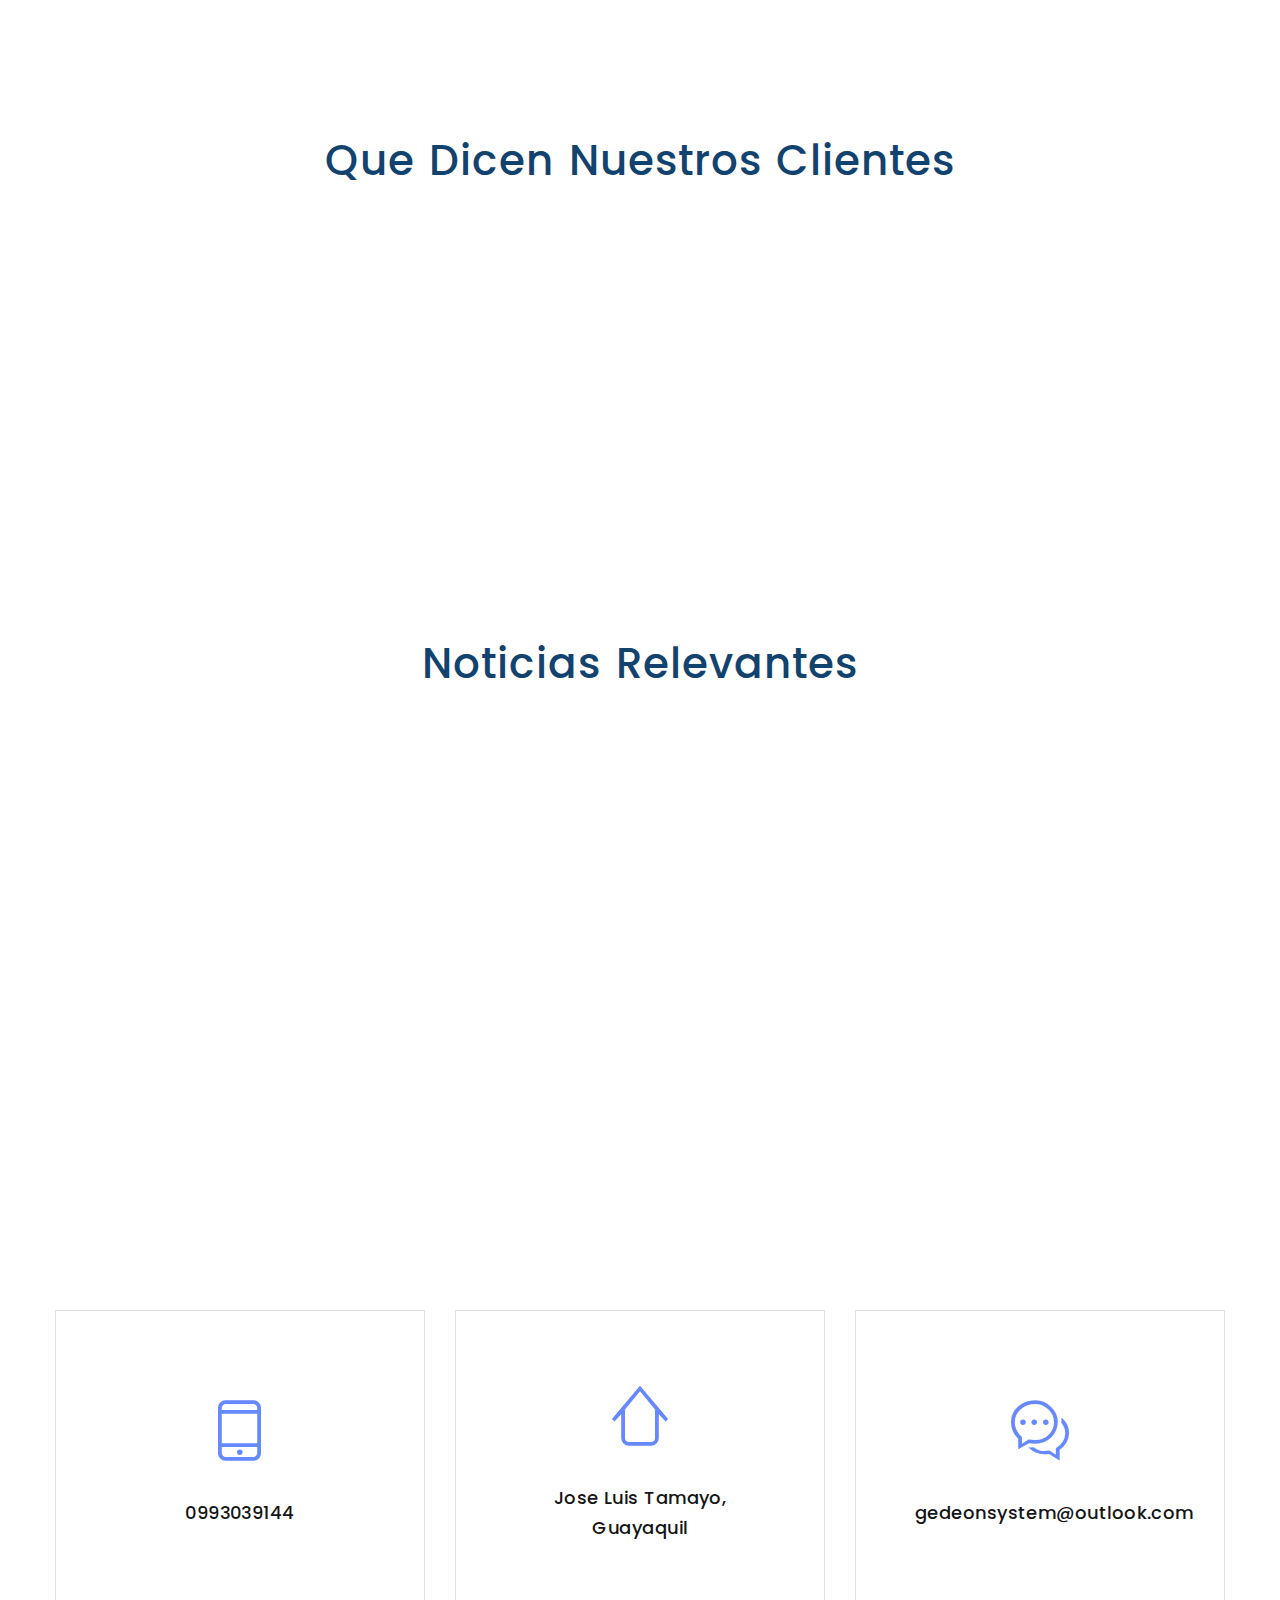
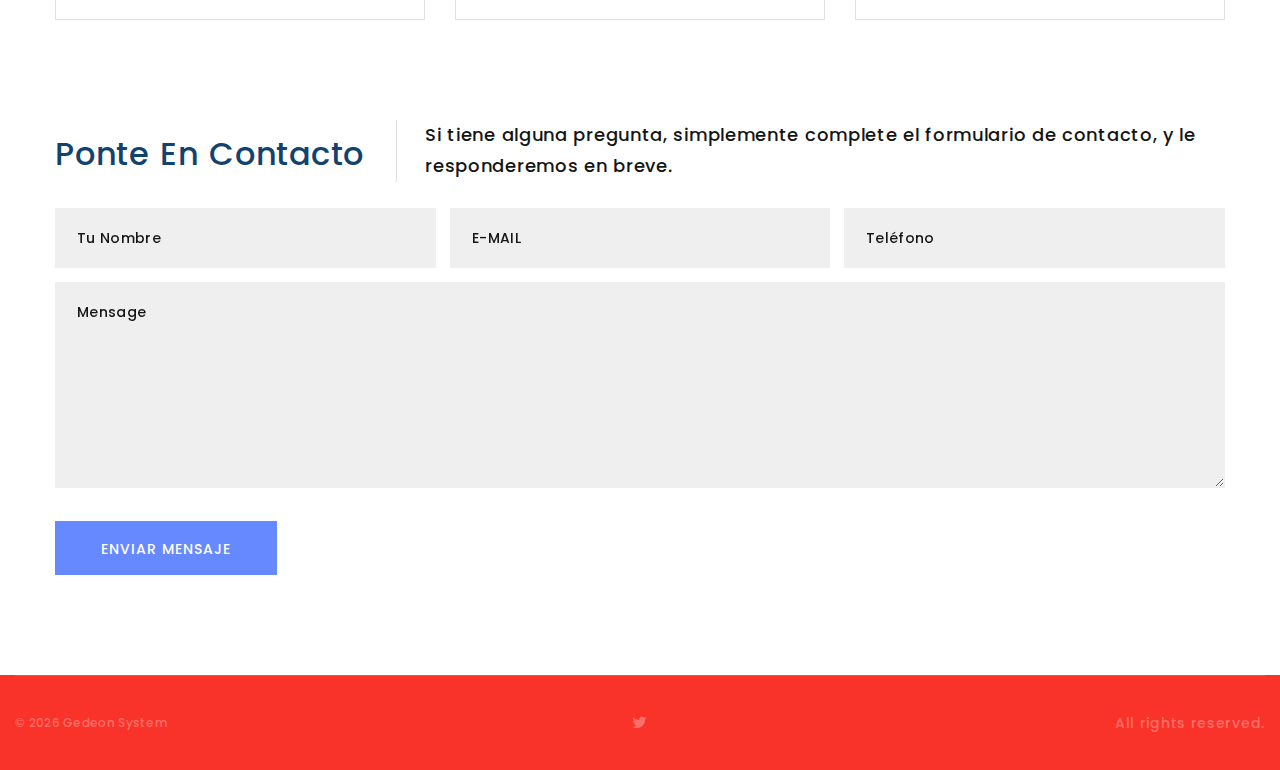
==== commit cd471794: "cambios de imagenes" ====
--- a/index.html
+++ b/index.html
@@ -80,17 +80,16 @@
                 </div>
             </header>
 
-                <!-- Swiper-->
-            
-                <!-- Swiper Pagination-->
-                <div class="swiper-pagination__module">
-                    <div class="swiper-pagination__fraction"><span
-                            class="swiper-pagination__fraction-index">00</span><span
-                            class="swiper-pagination__fraction-divider">/</span><span
-                            class="swiper-pagination__fraction-count">00</span></div>
-                    <div class="swiper-pagination__divider"></div>
-                    <div class="swiper-pagination"></div>
-                </div>
+            <!-- Swiper-->
+
+            <!-- Swiper Pagination-->
+            <div class="swiper-pagination__module">
+                <div class="swiper-pagination__fraction"><span class="swiper-pagination__fraction-index">00</span><span
+                        class="swiper-pagination__fraction-divider">/</span><span
+                        class="swiper-pagination__fraction-count">00</span></div>
+                <div class="swiper-pagination__divider"></div>
+                <div class="swiper-pagination"></div>
+            </div>
             </section>
 
         </div>
@@ -164,53 +163,38 @@
                             class="icon fa fa-caret-down"></span>Filter</button>
                     <ul class="isotope-filters-list" id="isotope-3">
                         <li><a class="active" href="#" data-isotope-filter="*" data-isotope-group="gallery">Todos</a>
-                        </li>                        
-                        <li><a href="#" data-isotope-filter="Type 2" data-isotope-group="gallery">Sistema Contable y
-                                Facturaci&oacute;n</a>
                         </li>
-                        <li><a href="#" data-isotope-filter="Type 3" data-isotope-group="gallery">Sistema de Ahorro y
-                                Credito</a>
+                        <li><a href="#" data-isotope-filter="Type 1" data-isotope-group="gallery">SIAC2</a>
                         </li>
-                        <li><a href="#" data-isotope-filter="Type 4" data-isotope-group="gallery">Sistema
-                                Gubernamental</a>
+                        <li><a href="#" data-isotope-filter="Type 2" data-isotope-group="gallery">SICAF2</a>
+                        </li>
+                        <li><a href="#" data-isotope-filter="Type 3" data-isotope-group="gallery">GovPlan</a>
+                        </li>
+                        <li><a href="#" data-isotope-filter="Type 4" data-isotope-group="gallery">SysGedeon</a>
                         </li>
                     </ul>
                 </div>
                 <div class="row row-30 isotope" data-isotope-layout="fitRows" data-isotope-group="gallery"
                     data-lightgallery="group">
-                    <div class="col-sm-6 col-lg-4 col-xxl-3 isotope-item wow fadeInRight" data-filter="Type 4">
-                        <!-- Thumbnail Classic-->
-                        <article class="thumbnail thumbnail-classic thumbnail-md">
-                            <div class="thumbnail-classic-figure"><img src="images/fullwidth-gallery-1-420x350.jpg"
-                                    alt="" width="420" height="350" />
-                            </div>
-                            <div class="thumbnail-classic-caption">
-                                <div class="thumbnail-classic-title-wrap"><a class="icon fl-bigmug-line-zoom60"
-                                        href="images/grid-gallery-1-1200x800-original.jpg" data-lightgallery="item"><img
-                                            src="images/fullwidth-gallery-1-420x350.jpg" alt="" width="420"
-                                            height="350" /></a>
-                                    <h5 class="thumbnail-classic-title"><a href="#">FinStep</a></h5>
-                                </div>
-                                <p class="thumbnail-classic-text">We work hard on every app to deliver top-notch
-                                    features with great UI that you won’t find anywhere else.</p>
-                            </div>
-                        </article>
-                    </div>                   
-                    <div class="col-sm-6 col-lg-4 col-xxl-3 isotope-item wow fadeInRight" data-filter="Type 2"
+
+                    <div class="col-sm-6 col-lg-4 col-xxl-3 isotope-item wow fadeInRight" . data-filter="Type 1"
                         data-wow-delay=".2s">
                         <!-- Thumbnail Classic-->
                         <article class="thumbnail thumbnail-classic thumbnail-md">
-                            <div class="thumbnail-classic-figure"><img src="images/fullwidth-gallery-2_1-420x350.png"
-                                    alt="" width="420" height="350" />
+                            <div class="thumbnail-classic-figure">
+                                <img src="images/fullwidth-siac2-2_1-420x350.png" alt="" width="420" height="350" />
                             </div>
                             <div class="thumbnail-classic-caption">
-                                <div class="thumbnail-classic-title-wrap"><a class="icon fl-bigmug-line-zoom60"
-                                        href="images/grid-gallery-2_1-1200x800-original.png"
-                                        data-lightgallery="item"><img src="images/fullwidth-gallery-2_1-420x350.png"
-                                            alt="" width="420" height="350" /></a>
-                                    <h5 class="thumbnail-classic-title"><a href="#">Modulo Contable</a></h5>
-                                </div>
-                                <p class="thumbnail-classic-text">Modulo Contable.</p>
+                                <div class="thumbnail-classic-title-wrap">
+                                    <a class="icon fl-bigmug-line-zoom60"
+                                        href="images/siac2-2_1-1200x800-original.png" data-lightgallery="item">
+                                        <img src="images/fullwidth-siac2-420x350.png" alt="" width="420"
+                                            height="350" /></a>
+                                    <h5 class="thumbnail-classic-title">
+                                        <a href="#">SIAC2</a>
+                                    </h5>
+                                </div>
+                                <p class="thumbnail-classic-text">Sistema de Ahorro y Cr&eacute;dito SIAC2 para cooperativas y Gremios.</p>
                             </div>
                         </article>
                     </div>
@@ -218,78 +202,54 @@
                         data-wow-delay=".3s">
                         <!-- Thumbnail Classic-->
                         <article class="thumbnail thumbnail-classic thumbnail-md">
-                            <div class="thumbnail-classic-figure"><img src="images/fullwidth-gallery-2_2-420x350.png"
+                            <div class="thumbnail-classic-figure"><img src="images/fullwidth-sicaf-2_2-420x350.png"
                                     alt="" width="420" height="350" />
                             </div>
                             <div class="thumbnail-classic-caption">
                                 <div class="thumbnail-classic-title-wrap"><a class="icon fl-bigmug-line-zoom60"
-                                        href="images/grid-gallery-2_2-1200x800-original.png"
-                                        data-lightgallery="item"><img src="images/fullwidth-gallery-2_2-420x350.png"
+                                        href="images/grid-sicaf-2_2-1200x800-original.png"
+                                        data-lightgallery="item"><img src="images/fullwidth-sicaf-2_2-420x350.png"
                                             alt="" width="420" height="350" /></a>
-                                    <h5 class="thumbnail-classic-title"><a href="#">Facturaci&oacute;n
-                                            Electr&oacute;nica</a></h5>
-                                </div>
-                                <p class="thumbnail-classic-text">Este M&oacute;dulo le permitira emitir Facturas
-                                    electronicas acorde a lo requerido por el SRI.</p>
-                            </div>
-                        </article>
-                    </div>
-                    <div class="col-sm-6 col-lg-4 col-xxl-3 isotope-item wow fadeInLeft" data-filter="Type 3">
+                                    <h5 class="thumbnail-classic-title"><a href="#">SICAF</a></h5>
+                                </div>
+                                <p class="thumbnail-classic-text">Sistema de Inventario y Facturaci&oacute;n y Control de Activos Fijos.</p>
+                            </div>
+                        </article>
+                    </div>
+                    <div class="col-sm-6 col-lg-4 col-xxl-3 isotope-item wow fadeInRight" data-filter="Type 3">
                         <!-- Thumbnail Classic-->
                         <article class="thumbnail thumbnail-classic thumbnail-md">
-                            <div class="thumbnail-classic-figure"><img src="images/fullwidth-gallery-5-420x350.jpg"
+                            <div class="thumbnail-classic-figure"><img src="images/fullwidth-govplan-1-420x350.png"
                                     alt="" width="420" height="350" />
                             </div>
                             <div class="thumbnail-classic-caption">
                                 <div class="thumbnail-classic-title-wrap"><a class="icon fl-bigmug-line-zoom60"
-                                        href="images/grid-gallery-5-1200x800-original.jpg" data-lightgallery="item"><img
-                                            src="images/fullwidth-gallery-5-420x350.jpg" alt="" width="420"
+                                        href="images/grid-govplan-1-1200x800-original.png" data-lightgallery="item"><img
+                                            src="images/fullwidth-govplan-1-420x350.png" alt="" width="420"
                                             height="350" /></a>
-                                    <h5 class="thumbnail-classic-title"><a href="#">Home Calendar</a></h5>
-                                </div>
-                                <p class="thumbnail-classic-text">We work hard on every app to deliver top-notch
-                                    features with great UI that you won’t find anywhere else.</p>
-                            </div>
-                        </article>
-                    </div>                   
-                    <div class="col-sm-6 col-lg-4 col-xxl-3 isotope-item wow fadeInLeft" data-filter="Type 3"
-                        data-wow-delay=".2s">
+                                    <h5 class="thumbnail-classic-title"><a href="#">GovPlan</a></h5>
+                                </div>
+                                <p class="thumbnail-classic-text">Sistema de Planeaci&oacute;n Estrat&eacute;gica y Planes Operativos Gubernamental.</p>
+                            </div>
+                        </article>
+                    </div>                                    
+                    <div class="col-sm-6 col-lg-4 col-xxl-3 isotope-item wow fadeInLeft" data-filter="Type 4">
                         <!-- Thumbnail Classic-->
                         <article class="thumbnail thumbnail-classic thumbnail-md">
-                            <div class="thumbnail-classic-figure"><img src="images/fullwidth-gallery-7-420x350.jpg"
+                            <div class="thumbnail-classic-figure"><img src="images/fullwidth-sysgedeon-5-420x350.jpg"
                                     alt="" width="420" height="350" />
                             </div>
                             <div class="thumbnail-classic-caption">
                                 <div class="thumbnail-classic-title-wrap"><a class="icon fl-bigmug-line-zoom60"
-                                        href="images/grid-gallery-7-1200x800-original.jpg" data-lightgallery="item"><img
-                                            src="images/fullwidth-gallery-7-420x350.jpg" alt="" width="420"
+                                        href="images/grid-sysgedeon-5-1200x800-original.jpg" data-lightgallery="item"><img
+                                            src="images/fullwidth-sysgedeon-5-420x350.jpg" alt="" width="420"
                                             height="350" /></a>
-                                    <h5 class="thumbnail-classic-title"><a href="#">Alice Messenger</a></h5>
-                                </div>
-                                <p class="thumbnail-classic-text">We work hard on every app to deliver top-notch
-                                    features with great UI that you won’t find anywhere else.</p>
-                            </div>
-                        </article>
-                    </div>
-                    <div class="col-sm-6 col-lg-4 col-xxl-3 isotope-item wow fadeInLeft" data-filter="Type 3"
-                        data-wow-delay=".3s">
-                        <!-- Thumbnail Classic-->
-                        <article class="thumbnail thumbnail-classic thumbnail-md">
-                            <div class="thumbnail-classic-figure"><img src="images/fullwidth-gallery-8-420x350.jpg"
-                                    alt="" width="420" height="350" />
-                            </div>
-                            <div class="thumbnail-classic-caption">
-                                <div class="thumbnail-classic-title-wrap"><a class="icon fl-bigmug-line-zoom60"
-                                        href="images/grid-gallery-8-1200x800-original.jpg" data-lightgallery="item"><img
-                                            src="images/fullwidth-gallery-8-420x350.jpg" alt="" width="420"
-                                            height="350" /></a>
-                                    <h5 class="thumbnail-classic-title"><a href="#">WiseMoney</a></h5>
-                                </div>
-                                <p class="thumbnail-classic-text">We work hard on every app to deliver top-notch
-                                    features with great UI that you won’t find anywhere else.</p>
-                            </div>
-                        </article>
-                    </div>
+                                    <h5 class="thumbnail-classic-title"><a href="#">SysGedeon</a></h5>
+                                </div>
+                                <p class="thumbnail-classic-text">Sistema Financiero y Gubernamental</p>
+                            </div>
+                        </article>
+                    </div>                    
                 </div>
             </div>
         </section>
@@ -413,15 +373,21 @@
                         <!-- Quote Modern-->
                         <article class="quote-modern quote-modern-custom">
                             <div class="unit unit-spacing-md align-items-center">
-                                <div class="unit-left"><a class="quote-modern-figure" href="#"><img class="img-circles"
-                                            src="images/user-11-75x75.png" alt="" width="75" height="75" /></a></div>
+                                <div class="unit-left"><a class="quote-modern-figure" href="http://www.atp.espol.edu.ec"
+                                        target="_blank">
+                                        <img class="img-circles" src="images/user-11-75x75.png" alt="" width="75"
+                                            height="75" /></a></div>
                                 <div class="unit-body">
-                                    <h4 class="quote-modern-cite"><a href="https://conduespol.edu.ec/">Rayza</a></h4>
-                                    <p class="quote-modern-status">CONDUESPOL</p>
+                                    <h4 class="quote-modern-cite">
+                                        <a href="http://www.atp.espol.edu.ec" target="_blank">Sr. Luis Carrera</a>
+                                    </h4>
+                                    <p class="quote-modern-status">CAJA ATP</p>
                                 </div>
                             </div>
                             <div class="quote-modern-text">
-                                <p class="q">Comentario.</p>
+                                <p class="q">El Sistema SIAC2, ha permitido el control y mejoramiento de l
+                                    os servicios que ofrecenmos a nuestros clientres. <br />
+                                </p>
                             </div>
                         </article>
                     </div>
@@ -429,16 +395,20 @@
                         <!-- Quote Modern-->
                         <article class="quote-modern quote-modern-custom">
                             <div class="unit unit-spacing-md align-items-center">
-                                <div class="unit-left"><a class="quote-modern-figure" href="#"><img class="img-circles"
-                                            src="images/user-12-75x75.png" alt="" width="75" height="75" /></a></div>
+                                <div class="unit-left">
+                                    <a class="quote-modern-figure" href="https://www.investeam.net/Romeria-Plaza"
+                                        target="_blank">
+                                        <img class="img-circles" src="images/user-12-75x75.png" alt="" width="75"
+                                            height="75" /></a>
+                                </div>
                                 <div class="unit-body">
-                                    <h4 class="quote-modern-cite"><a
-                                            href="https://www.investeam.net/Romeria-Plaza">Anabelle Laica</a></h4>
+                                    <h4 class="quote-modern-cite"><a href="https://www.investeam.net/Romeria-Plaza">Ing.
+                                            Anabelle Laica</a></h4>
                                     <p class="quote-modern-status">Romeria Plaza</p>
                                 </div>
                             </div>
                             <div class="quote-modern-text">
-                                <p class="q">Un servicio confiable y a tiempo.</p>
+                                <p class="q">Un servicio confiable y a tiempo.<br /><br /></p>
                             </div>
                         </article>
                     </div>
@@ -446,15 +416,21 @@
                         <!-- Quote Modern-->
                         <article class="quote-modern quote-modern-custom">
                             <div class="unit unit-spacing-md align-items-center">
-                                <div class="unit-left"><a class="quote-modern-figure" href="#"><img class="img-circles"
-                                            src="images/user-13-75x75.png" alt="" width="75" height="75" /></a></div>
+                                <div class="unit-left"><a class="quote-modern-figure" href="http://www.apespol.ec/"
+                                        target="_blank">
+                                        <img class="img-circles" src="images/user-13-75x75.png" alt="" width="75"
+                                            height="75" /></a></div>
                                 <div class="unit-body">
-                                    <h4 class="quote-modern-cite"><a href="http://www.apespol.ec/">Liz</a></h4>
+                                    <h4 class="quote-modern-cite"><a href="http://www.apespol.ec/">Ms.C. Liz Moreira</a>
+                                    </h4>
                                     <p class="quote-modern-status">APESPOL</p>
                                 </div>
                             </div>
                             <div class="quote-modern-text">
-                                <p class="q">Comentario Karina.</p>
+                                <p class="q">La forma en que la contabilidad esta relacionada en cada proceso del SIAC2
+                                    nos ayuda
+                                    a un cotrol m&aacute;s efectivo y preciso de los movientos de la organizaci&oacute;n
+                                </p>
                             </div>
                         </article>
                     </div>
@@ -470,6 +446,22 @@
                     <div class="col-sm-6 col-lg-4 wow fadeInLeft">
                         <!-- Post Modern-->
                         <article class="post post-modern"><a class="post-modern-figure"
+                                href="https://www.enmilocalfunciona.io/net6/" target="_blank"><img
+                                    src="images/post-14-370x307.jpg" alt="" width="370" height="307" />
+                                <div class="post-modern-time">
+                                    <time datetime="2022-22-02"><span class="post-modern-time-month">02</span><span
+                                            class="post-modern-time-number">22</span></time>
+                                </div>
+                            </a>
+                            <h4 class="post-modern-title"><a target="_blank"
+                                    href="https://stayrelevant.globant.com/es/net5-framework-unificado/"> NET6</a></h4>
+                            <p class="post-modern-text">NET6: El nuevo framework de Microsoft
+                                para desarrollar aplicaciones modernas y cloud native con Visual Studio 2022...</p>
+                        </article>
+                    </div>
+                    <div class="col-sm-6 col-lg-4 wow fadeInLeft">
+                        <!-- Post Modern-->
+                        <article class="post post-modern"><a class="post-modern-figure"
                                 href="https://stayrelevant.globant.com/es/net5-framework-unificado/"
                                 target="_blank"><img src="images/post-10-370x307.jpg" alt="" width="370" height="307" />
                                 <div class="post-modern-time">
@@ -482,23 +474,6 @@
                                     Framework unificado</a></h4>
                             <p class="post-modern-text">Pensar el desarrollo con herramientas Microsoft era sinónimo de
                                 usar imperativamente Visual Studio, SQL Server y Windows...</p>
-                        </article>
-                    </div>
-                    <div class="col-sm-6 col-lg-4 wow fadeInLeft" data-wow-delay=".1s">
-                        <!-- Post Modern-->
-                        <article class="post post-modern"><a class="post-modern-figure" target="_blank"
-                                href="https://devblogs.microsoft.com/visualstudio/visual-studio-2022/"><img
-                                    src="images/post-11-370x307.jpg" alt="" width="370" height="307" />
-                                <div class="post-modern-time">
-                                    <time datetime="2021-04-19"><span class="post-modern-time-month">04</span><span
-                                            class="post-modern-time-number">19</span></time>
-                                </div>
-                            </a>
-                            <h4 class="post-modern-title"><a
-                                    href="https://devblogs.microsoft.com/visualstudio/visual-studio-2022/">Visual Studio
-                                    2022 Preview</a></h4>
-                            <p class="post-modern-text">All of our product development begins and ends with you—whether
-                                you posted on Developer Community...</p>
                         </article>
                     </div>
                     <div class="col-sm-6 col-lg-4 wow fadeInLeft" data-wow-delay=".2s">
@@ -612,13 +587,13 @@
         <!-- Page Footer-->
         <footer class="section section-fluid footer-minimal context-dark">
             <div class="bg-gray-15">
-                <div class="container-fluid">     
+                <div class="container-fluid">
                     <div class="footer-minimal-bottom-panel text-sm-left">
                         <div class="row row-10 align-items-md-center">
                             <div class="col-sm-6 col-md-4 text-sm-right text-md-center">
                                 <div>
-                                    <ul class="list-inline list-inline-sm footer-social-list-2">                                      
-                                        <li><a class="icon fa fa-twitter" href="#"></a></li>                                        
+                                    <ul class="list-inline list-inline-sm footer-social-list-2">
+                                        <li><a class="icon fa fa-twitter" href="#"></a></li>
                                     </ul>
                                 </div>
                             </div>
@@ -629,7 +604,7 @@
                                 </p>
                             </div>
                             <div class="col-sm-6 col-md-4 text-md-right"><span>All rights reserved.</span>
-                               
+
                             </div>
                         </div>
                     </div>
@@ -692,4 +667,5 @@
     <script src="js/script.js"></script>
     <!-- coded by Himic-->
 </body>
-</html>
+
+</html>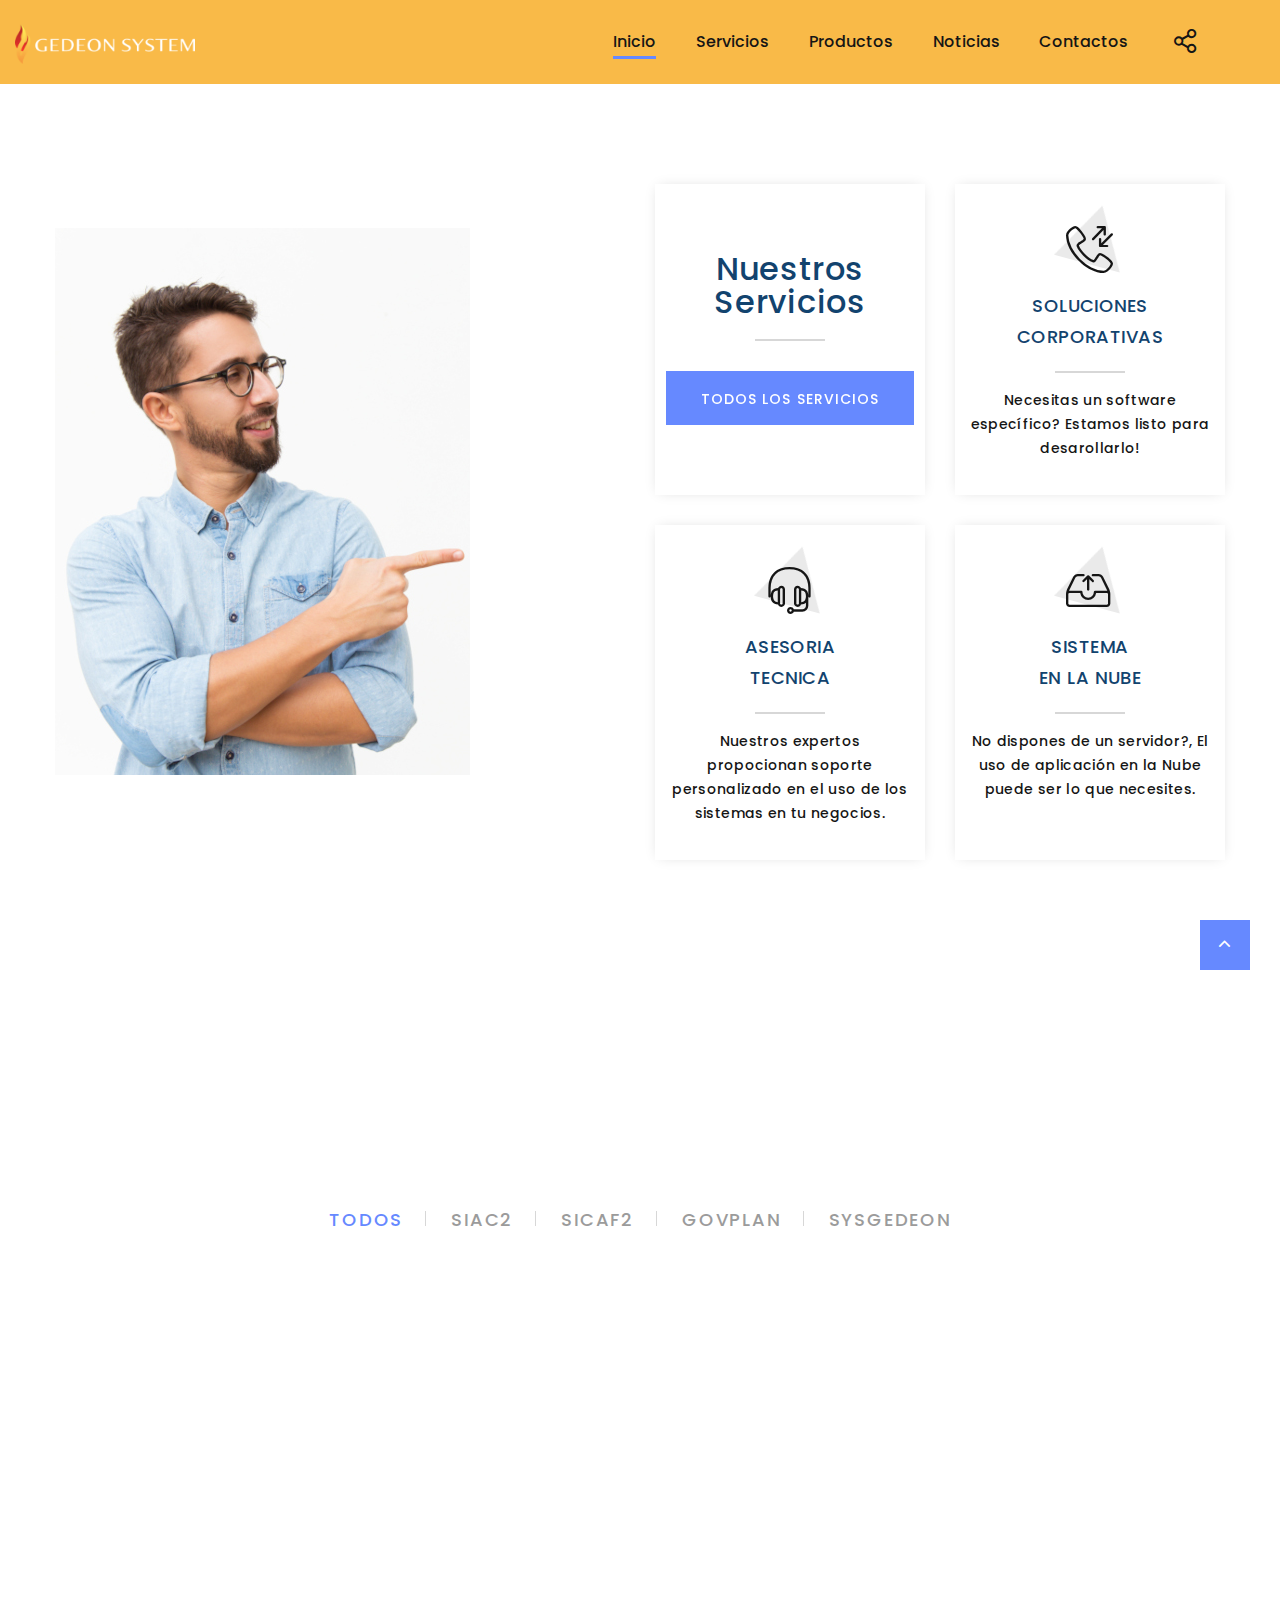
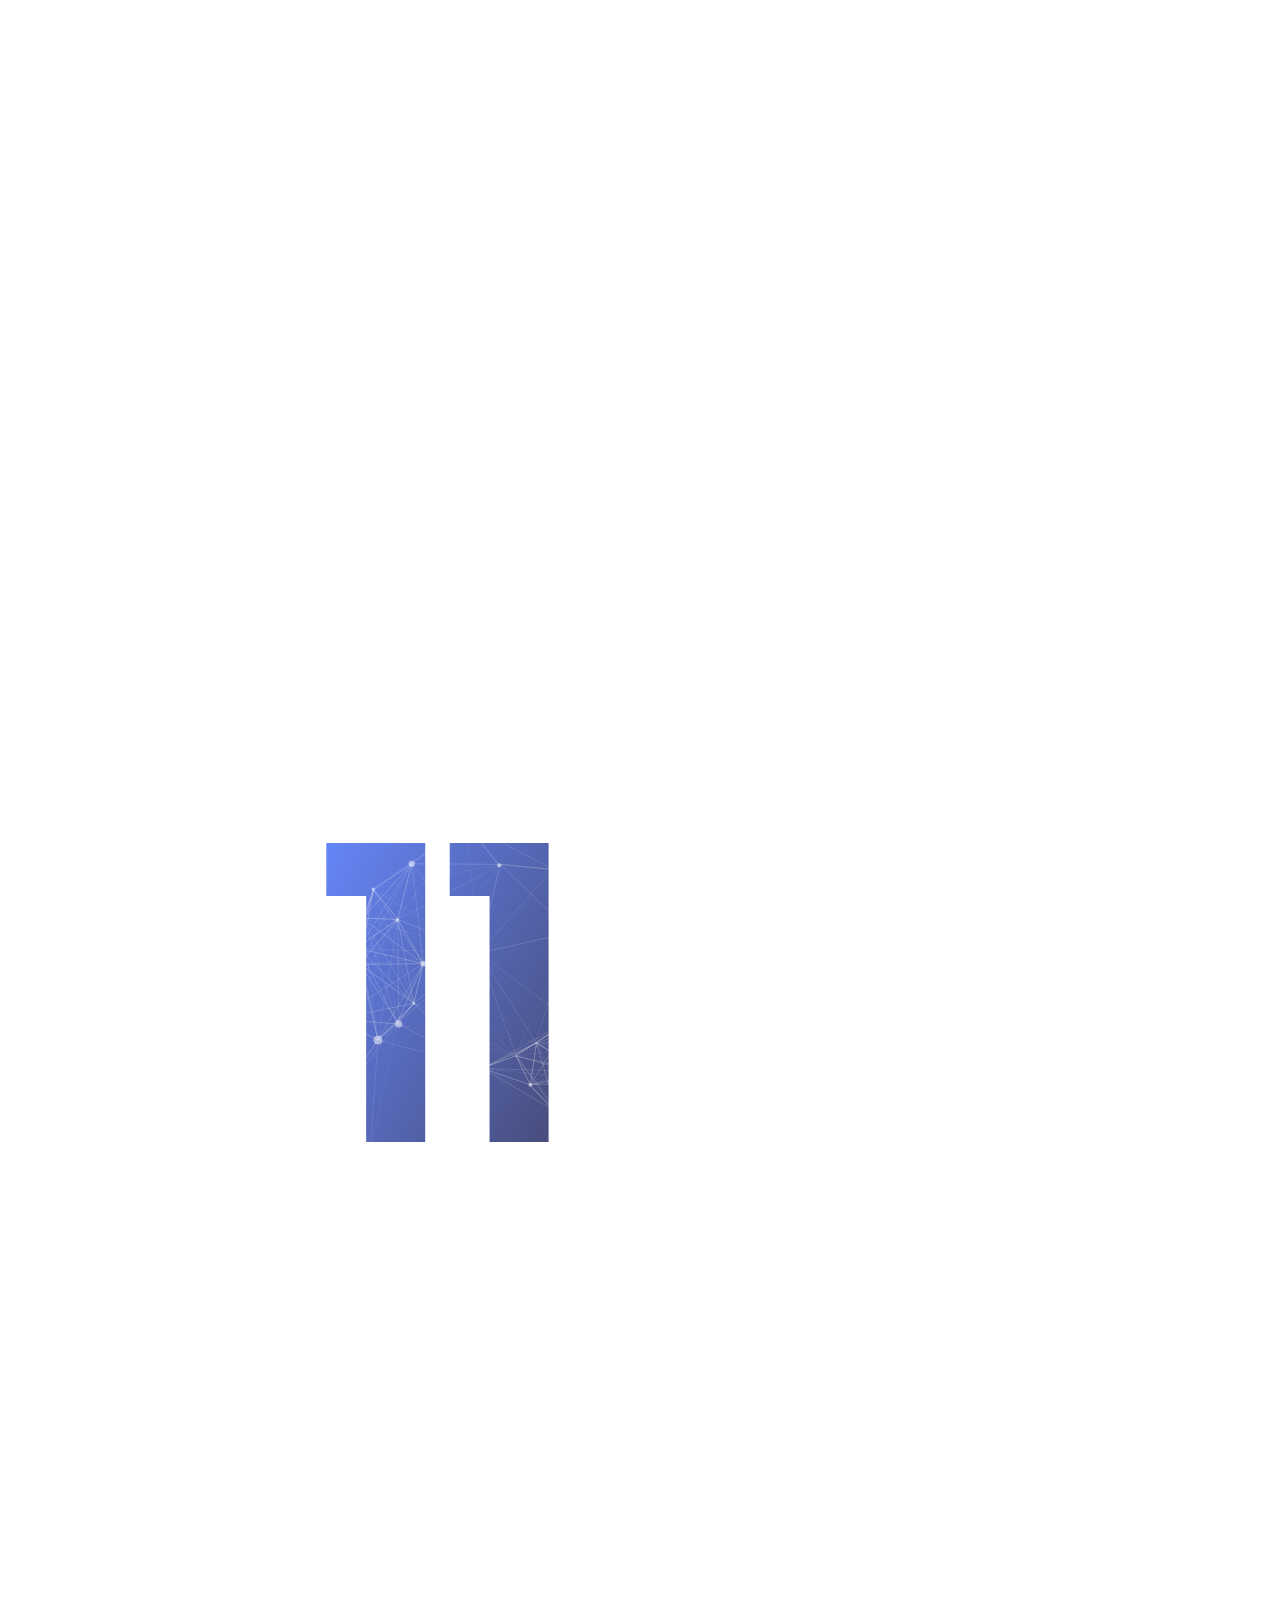
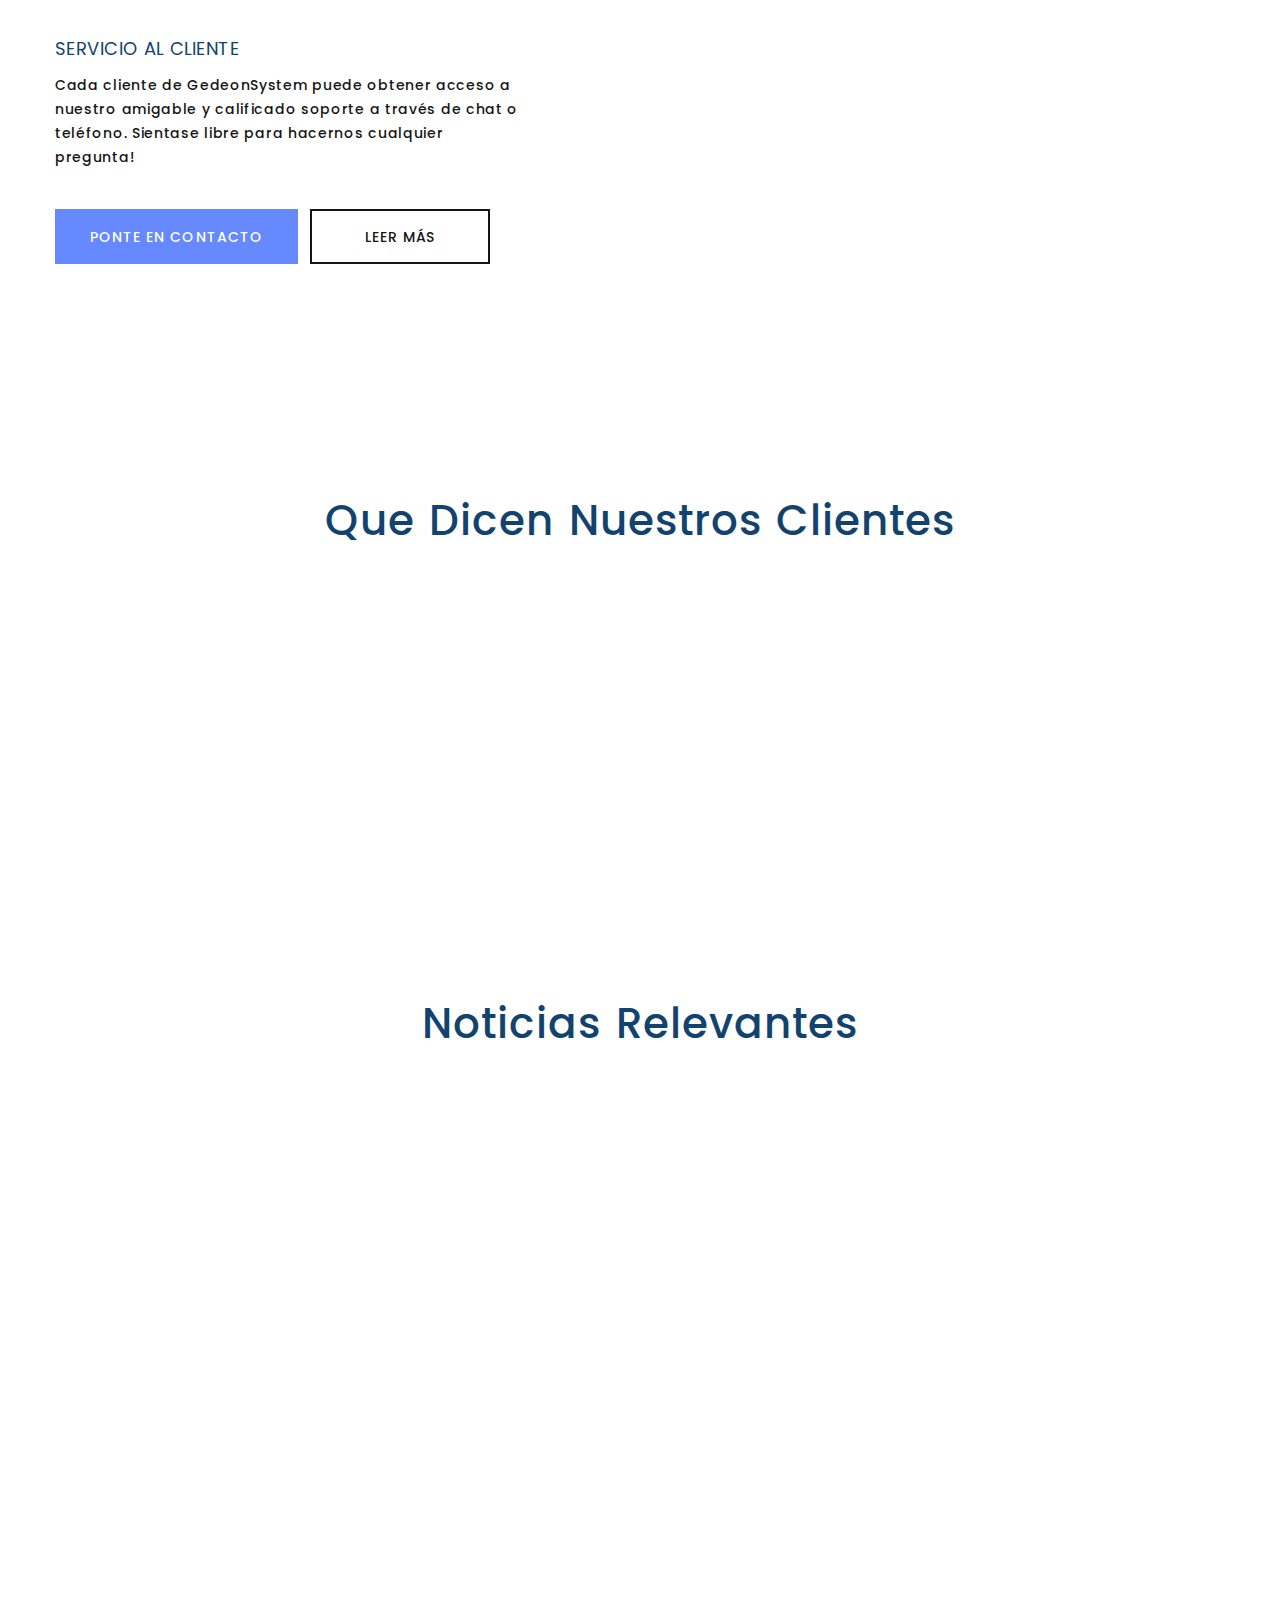
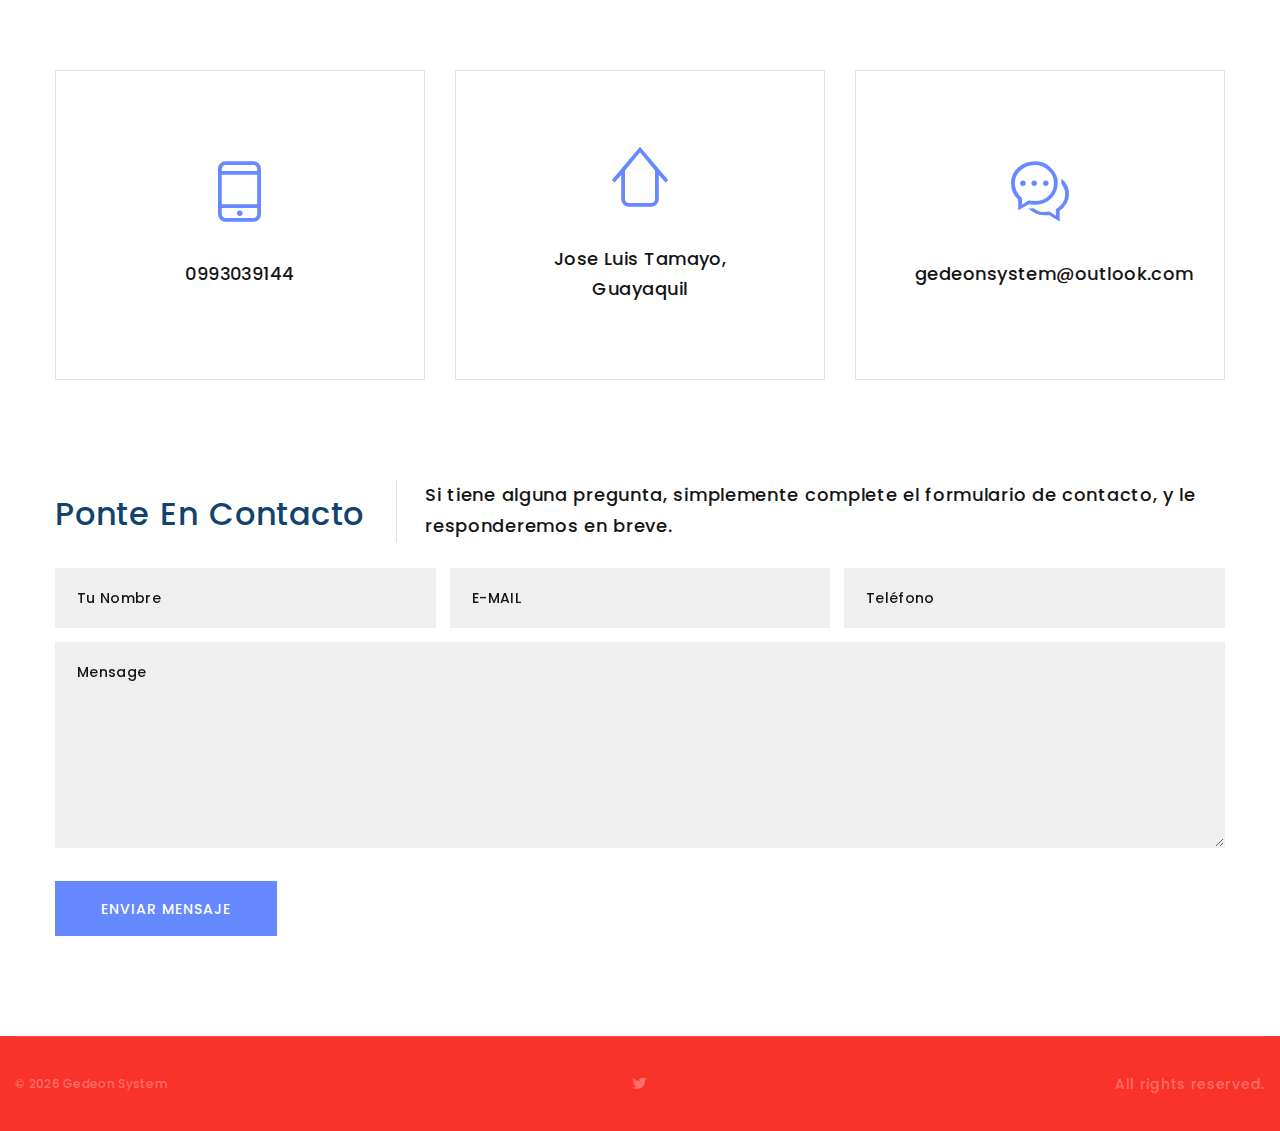
==== commit 88e18c8f: "cambio en imagenes" ====
--- a/index.html
+++ b/index.html
@@ -182,19 +182,20 @@
                         <!-- Thumbnail Classic-->
                         <article class="thumbnail thumbnail-classic thumbnail-md">
                             <div class="thumbnail-classic-figure">
-                                <img src="images/fullwidth-siac2-2_1-420x350.png" alt="" width="420" height="350" />
+                                <img src="images/fullwidth-siac2-420x350.png" alt="" width="420" height="350" />
                             </div>
                             <div class="thumbnail-classic-caption">
                                 <div class="thumbnail-classic-title-wrap">
-                                    <a class="icon fl-bigmug-line-zoom60"
-                                        href="images/siac2-2_1-1200x800-original.png" data-lightgallery="item">
+                                    <a class="icon fl-bigmug-line-zoom60" href="images/siac2-2_1-1200x800-original.png"
+                                        data-lightgallery="item">
                                         <img src="images/fullwidth-siac2-420x350.png" alt="" width="420"
                                             height="350" /></a>
                                     <h5 class="thumbnail-classic-title">
                                         <a href="#">SIAC2</a>
                                     </h5>
                                 </div>
-                                <p class="thumbnail-classic-text">Sistema de Ahorro y Cr&eacute;dito SIAC2 para cooperativas y Gremios.</p>
+                                <p class="thumbnail-classic-text">Sistema de Ahorro y Cr&eacute;dito SIAC2 para
+                                    cooperativas y Gremios.</p>
                             </div>
                         </article>
                     </div>
@@ -202,20 +203,117 @@
                         data-wow-delay=".3s">
                         <!-- Thumbnail Classic-->
                         <article class="thumbnail thumbnail-classic thumbnail-md">
-                            <div class="thumbnail-classic-figure"><img src="images/fullwidth-sicaf-2_2-420x350.png"
+                            <div class="thumbnail-classic-figure"><img src="images/fullwidth-sicaf-2_3-420x350.png"
                                     alt="" width="420" height="350" />
                             </div>
                             <div class="thumbnail-classic-caption">
                                 <div class="thumbnail-classic-title-wrap"><a class="icon fl-bigmug-line-zoom60"
-                                        href="images/grid-sicaf-2_2-1200x800-original.png"
-                                        data-lightgallery="item"><img src="images/fullwidth-sicaf-2_2-420x350.png"
-                                            alt="" width="420" height="350" /></a>
+                                        href="images/grid-sicaf-2_3-1200x800-original.png" data-lightgallery="item"><img
+                                            src="images/fullwidth-sicaf-2_3-420x350.png" alt="" width="420"
+                                            height="350" /></a>
                                     <h5 class="thumbnail-classic-title"><a href="#">SICAF</a></h5>
                                 </div>
-                                <p class="thumbnail-classic-text">Sistema de Inventario y Facturaci&oacute;n y Control de Activos Fijos.</p>
-                            </div>
-                        </article>
-                    </div>
+                                <p class="thumbnail-classic-text">Sistema de Inventario y Facturaci&oacute;n y Control
+                                    de Activos Fijos.</p>
+                            </div>
+                        </article>
+                    </div>
+                    <div class="col-sm-6 col-lg-4 col-xxl-3 isotope-item wow fadeInRight" data-filter="Type 2"
+                        data-wow-delay=".3s">
+                        <!-- Thumbnail Classic-->
+                        <article class="thumbnail thumbnail-classic thumbnail-md">
+                            <div class="thumbnail-classic-figure"><img src="images/fullwidth-sicaf-2_4-420x350.png"
+                                    alt="" width="420" height="350" />
+                            </div>
+                            <div class="thumbnail-classic-caption">
+                                <div class="thumbnail-classic-title-wrap"><a class="icon fl-bigmug-line-zoom60"
+                                        href="images/grid-sicaf-2_4-1200x800-original.png" data-lightgallery="item"><img
+                                            src="images/fullwidth-sicaf-2_4-420x350.png" alt="" width="420"
+                                            height="350" /></a>
+                                    <h5 class="thumbnail-classic-title"><a href="#">SICAF</a></h5>
+                                </div>
+                                <p class="thumbnail-classic-text">Sistema de Inventario y Facturaci&oacute;n y
+                                    Control de Activos Fijos.</p>
+                            </div>
+                        </article>
+                    </div>
+                    <div class="col-sm-6 col-lg-4 col-xxl-3 isotope-item wow fadeInRight" data-filter="Type 2"
+                        data-wow-delay=".3s">
+                        <!-- Thumbnail Classic-->
+                        <article class="thumbnail thumbnail-classic thumbnail-md">
+                            <div class="thumbnail-classic-figure"><img src="images/fullwidth-sicaf-2_5-420x350.png"
+                                    alt="" width="420" height="350" />
+                            </div>
+                            <div class="thumbnail-classic-caption">
+                                <div class="thumbnail-classic-title-wrap"><a class="icon fl-bigmug-line-zoom60"
+                                        href="images/grid-sicaf-2_5-1200x800-original.png" data-lightgallery="item"><img
+                                            src="images/fullwidth-sicaf-2_5-420x350.png" alt="" width="420"
+                                            height="350" /></a>
+                                    <h5 class="thumbnail-classic-title"><a href="#">SICAF</a></h5>
+                                </div>
+                                <p class="thumbnail-classic-text">Sistema de Inventario y Facturaci&oacute;n y
+                                    Control de Activos Fijos.</p>
+                            </div>
+                        </article>
+                    </div>
+                    <div class="col-sm-6 col-lg-4 col-xxl-3 isotope-item wow fadeInRight" data-filter="Type 2"
+                        data-wow-delay=".3s">
+                        <!-- Thumbnail Classic-->
+                        <article class="thumbnail thumbnail-classic thumbnail-md">
+                            <div class="thumbnail-classic-figure"><img src="images/fullwidth-sicaf-2_6-420x350.png"
+                                    alt="" width="420" height="350" />
+                            </div>
+                            <div class="thumbnail-classic-caption">
+                                <div class="thumbnail-classic-title-wrap"><a class="icon fl-bigmug-line-zoom60"
+                                        href="images/grid-sicaf-2_6-1200x800-original.png" data-lightgallery="item"><img
+                                            src="images/fullwidth-sicaf-2_6-420x350.png" alt="" width="420"
+                                            height="350" /></a>
+                                    <h5 class="thumbnail-classic-title"><a href="#">SICAF</a></h5>
+                                </div>
+                                <p class="thumbnail-classic-text">Sistema de Inventario y Facturaci&oacute;n y
+                                    Control de Activos Fijos.</p>
+                            </div>
+                        </article>
+                    </div>
+                    <div class="col-sm-6 col-lg-4 col-xxl-3 isotope-item wow fadeInRight" data-filter="Type 2"
+                        data-wow-delay=".3s">
+                        <!-- Thumbnail Classic-->
+                        <article class="thumbnail thumbnail-classic thumbnail-md">
+                            <div class="thumbnail-classic-figure"><img src="images/fullwidth-sicaf-2_7-420x350.png"
+                                    alt="" width="420" height="350" />
+                            </div>
+                            <div class="thumbnail-classic-caption">
+                                <div class="thumbnail-classic-title-wrap"><a class="icon fl-bigmug-line-zoom60"
+                                        href="images/grid-sicaf-2_7-1200x800-original.png" data-lightgallery="item"><img
+                                            src="images/fullwidth-sicaf-2_7-420x350.png" alt="" width="420"
+                                            height="350" /></a>
+                                    <h5 class="thumbnail-classic-title"><a href="#">SICAF</a></h5>
+                                </div>
+                                <p class="thumbnail-classic-text">Sistema de Inventario y Facturaci&oacute;n y
+                                    Control de Activos Fijos.</p>
+                            </div>
+                        </article>
+                    </div>
+                    <div class="col-sm-6 col-lg-4 col-xxl-3 isotope-item wow fadeInRight" data-filter="Type 2"
+                        data-wow-delay=".3s">
+                        <!-- Thumbnail Classic-->
+                        <article class="thumbnail thumbnail-classic thumbnail-md">
+                            <div class="thumbnail-classic-figure"><img src="images/fullwidth-sicaf-2_8-420x350.png"
+                                    alt="" width="420" height="350" />
+                            </div>
+                            <div class="thumbnail-classic-caption">
+                                <div class="thumbnail-classic-title-wrap"><a class="icon fl-bigmug-line-zoom60"
+                                        href="images/grid-sicaf-2_8-1200x800-original.png" data-lightgallery="item"><img
+                                            src="images/fullwidth-sicaf-2_8-420x350.png" alt="" width="420"
+                                            height="350" /></a>
+                                    <h5 class="thumbnail-classic-title"><a href="#">SICAF</a></h5>
+                                </div>
+                                <p class="thumbnail-classic-text">Sistema de Inventario y Facturaci&oacute;n y
+                                    Control de Activos Fijos.</p>
+                            </div>
+                        </article>
+                    </div>
+
                     <div class="col-sm-6 col-lg-4 col-xxl-3 isotope-item wow fadeInRight" data-filter="Type 3">
                         <!-- Thumbnail Classic-->
                         <article class="thumbnail thumbnail-classic thumbnail-md">
@@ -229,10 +327,11 @@
                                             height="350" /></a>
                                     <h5 class="thumbnail-classic-title"><a href="#">GovPlan</a></h5>
                                 </div>
-                                <p class="thumbnail-classic-text">Sistema de Planeaci&oacute;n Estrat&eacute;gica y Planes Operativos Gubernamental.</p>
-                            </div>
-                        </article>
-                    </div>                                    
+                                <p class="thumbnail-classic-text">Sistema de Planeaci&oacute;n Estrat&eacute;gica y
+                                    Planes Operativos Gubernamental.</p>
+                            </div>
+                        </article>
+                    </div>
                     <div class="col-sm-6 col-lg-4 col-xxl-3 isotope-item wow fadeInLeft" data-filter="Type 4">
                         <!-- Thumbnail Classic-->
                         <article class="thumbnail thumbnail-classic thumbnail-md">
@@ -241,15 +340,15 @@
                             </div>
                             <div class="thumbnail-classic-caption">
                                 <div class="thumbnail-classic-title-wrap"><a class="icon fl-bigmug-line-zoom60"
-                                        href="images/grid-sysgedeon-5-1200x800-original.jpg" data-lightgallery="item"><img
-                                            src="images/fullwidth-sysgedeon-5-420x350.jpg" alt="" width="420"
-                                            height="350" /></a>
+                                        href="images/grid-sysgedeon-5-1200x800-original.jpg"
+                                        data-lightgallery="item"><img src="images/fullwidth-sysgedeon-5-420x350.jpg"
+                                            alt="" width="420" height="350" /></a>
                                     <h5 class="thumbnail-classic-title"><a href="#">SysGedeon</a></h5>
                                 </div>
                                 <p class="thumbnail-classic-text">Sistema Financiero y Gubernamental</p>
                             </div>
                         </article>
-                    </div>                    
+                    </div>
                 </div>
             </div>
         </section>
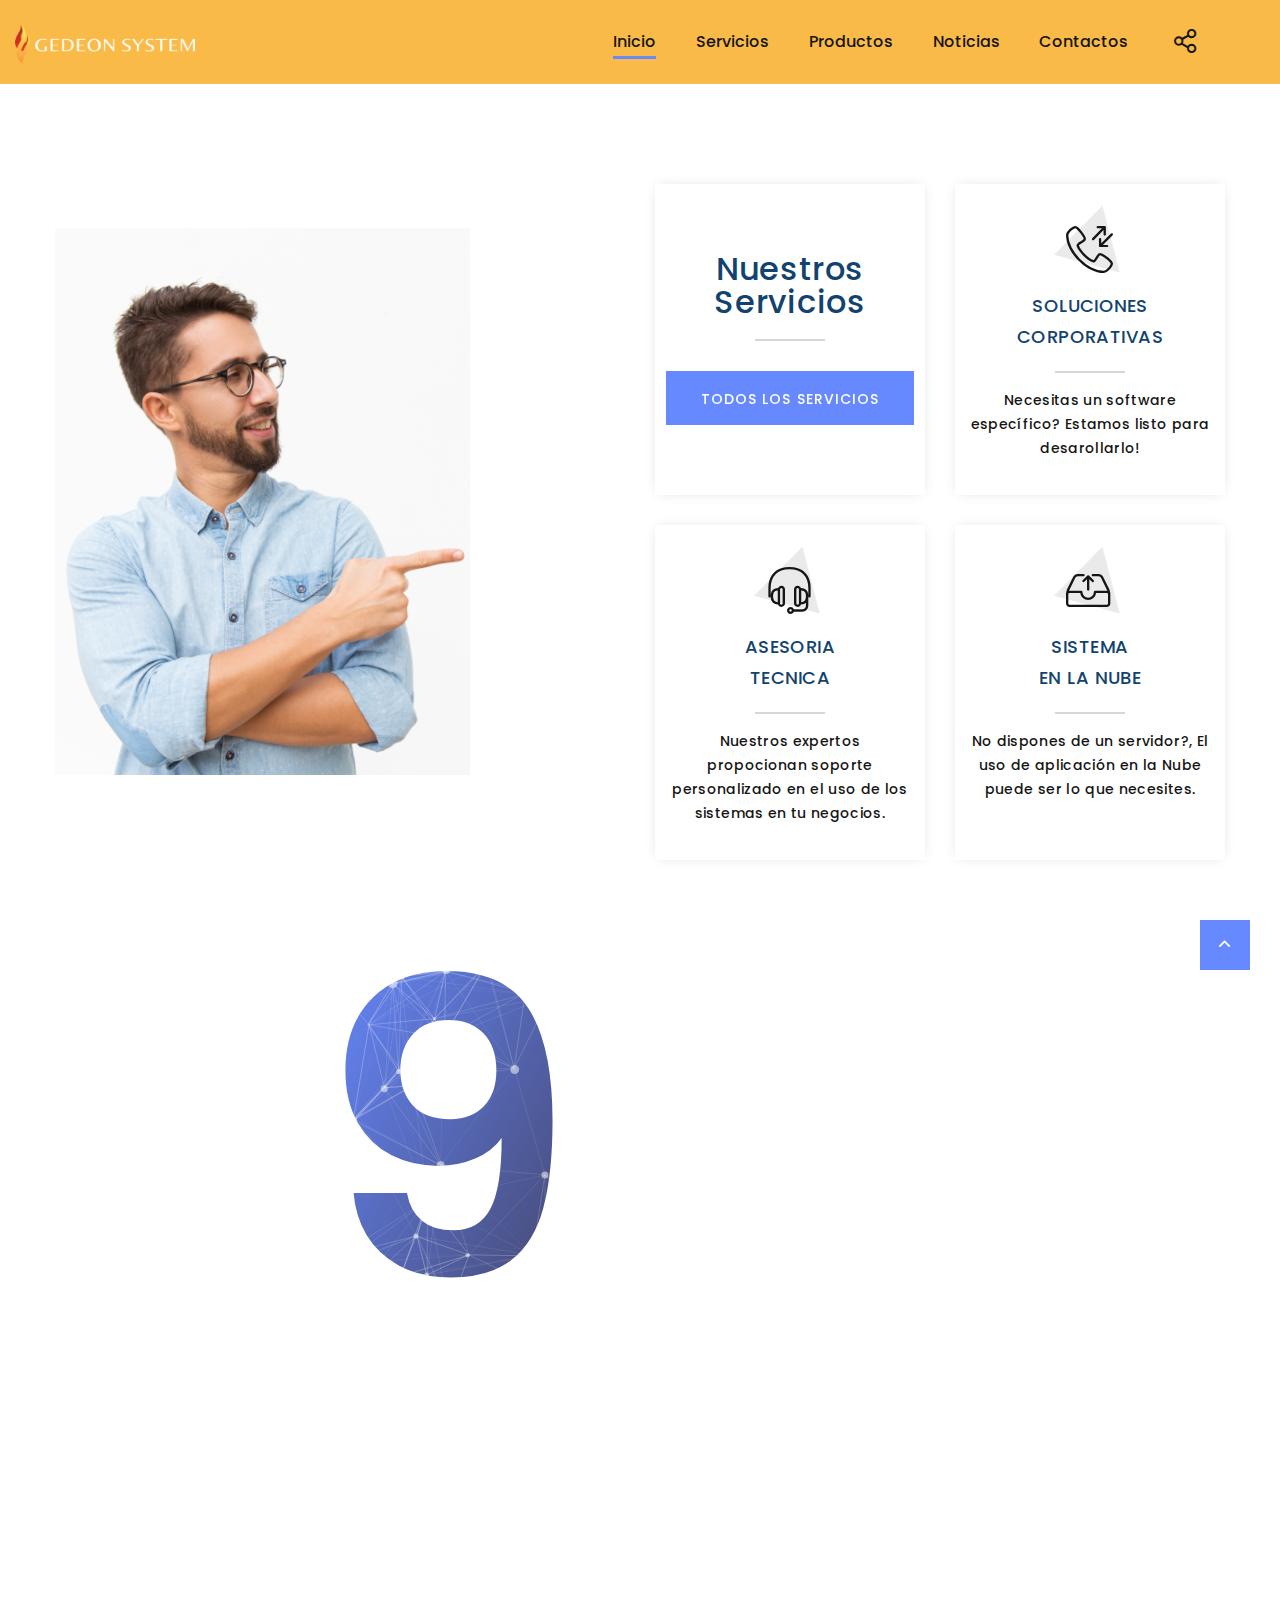
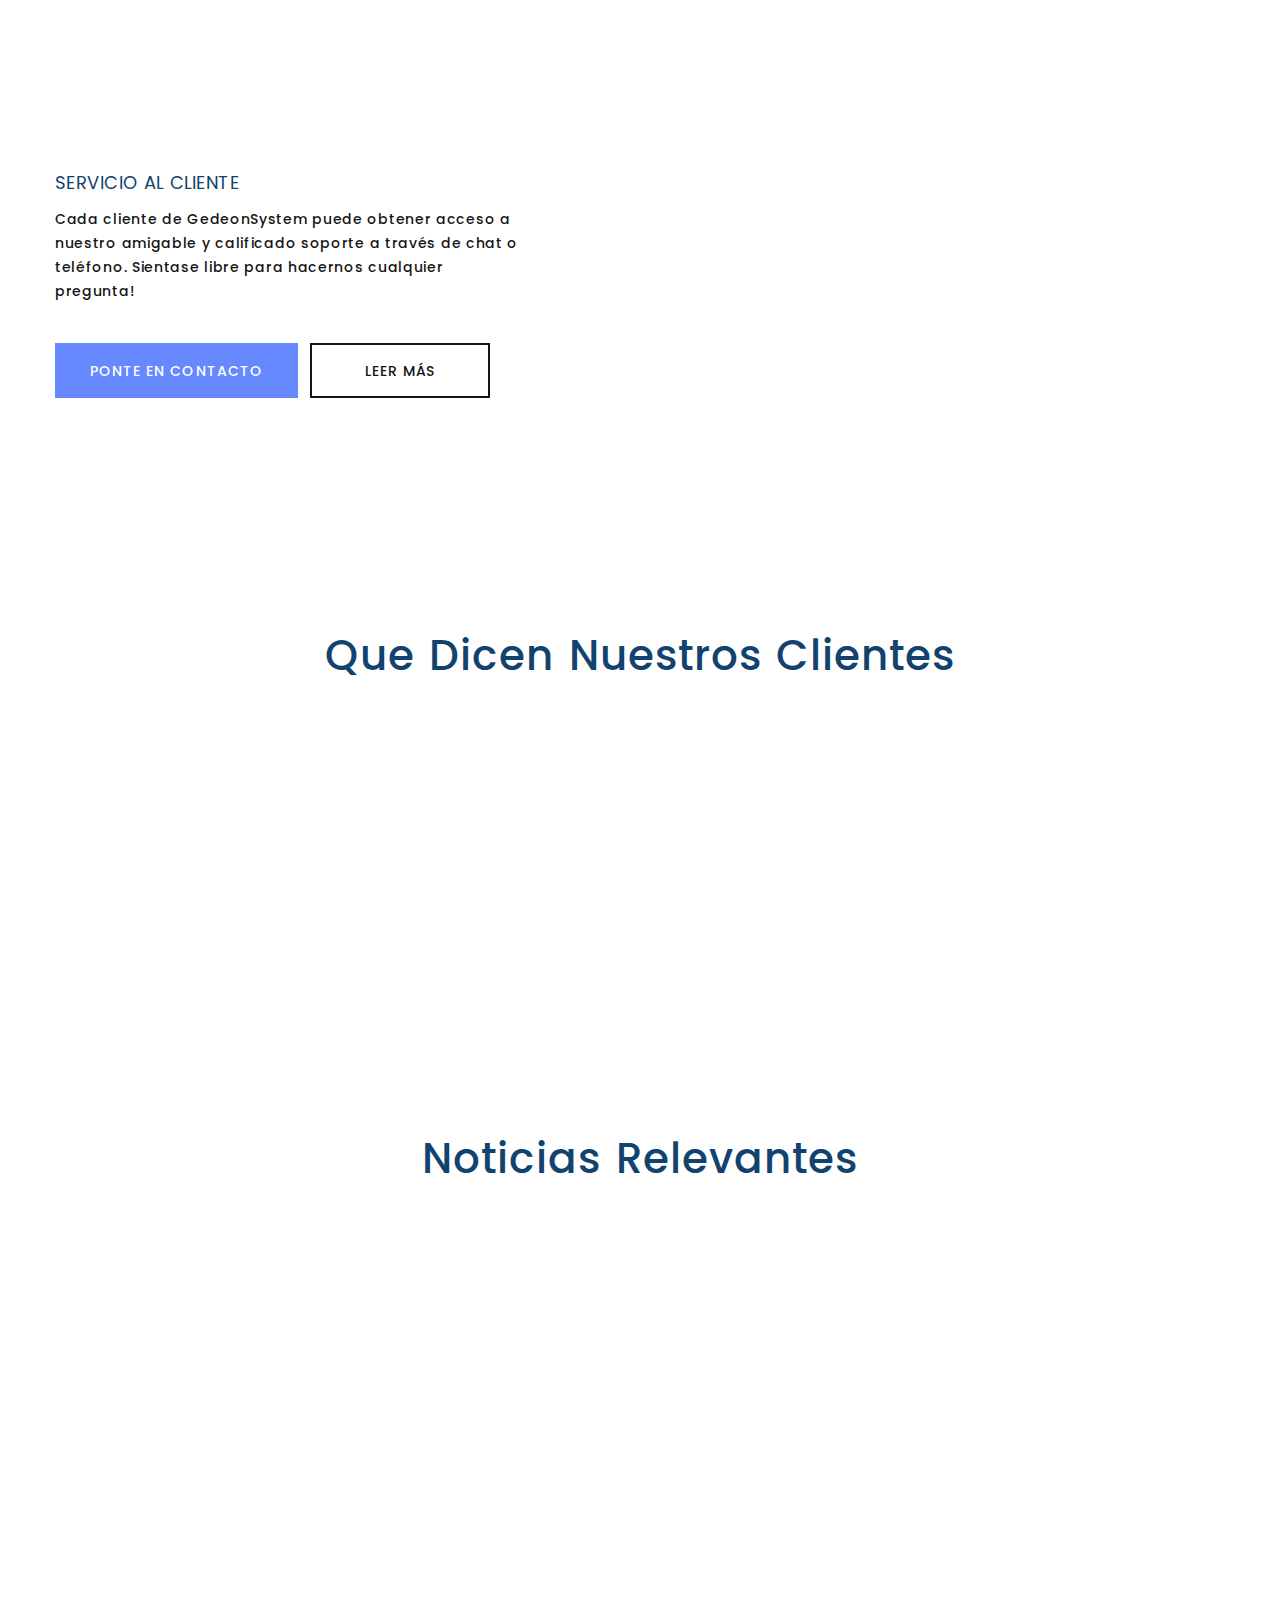
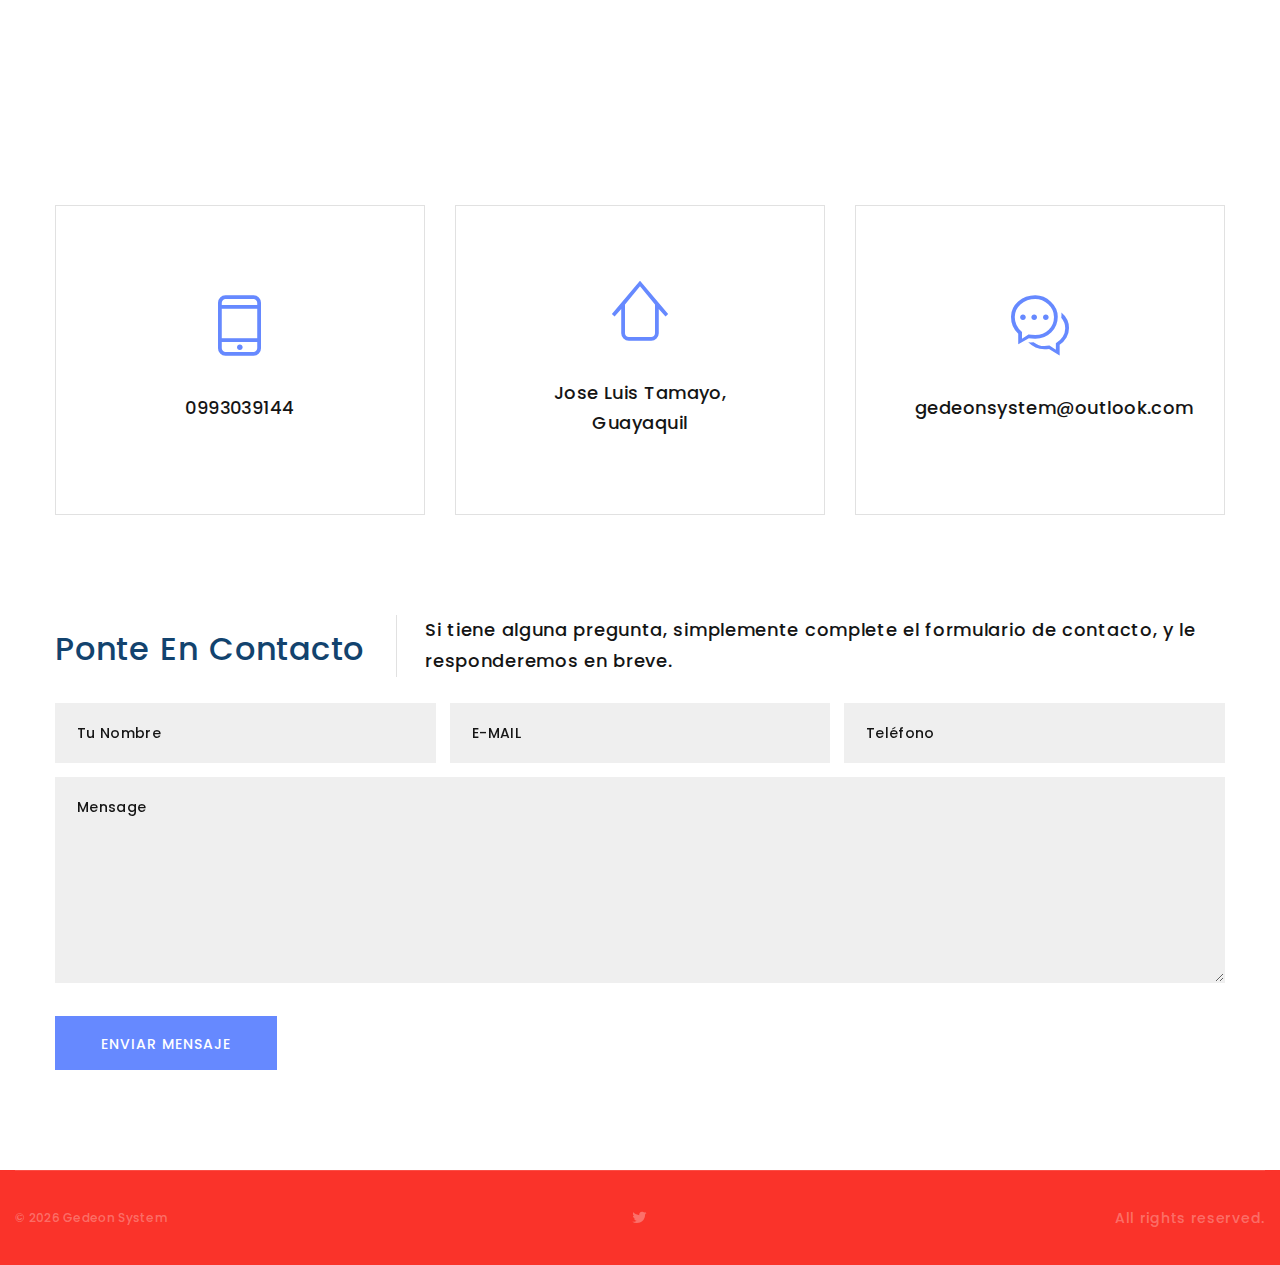
==== commit 7548f509: "se quito galeria de imagenes" ====
--- a/index.html
+++ b/index.html
@@ -144,214 +144,7 @@
                     </div>
                 </div>
             </div>
-        </section>
-
-        <!-- Latest Projects-->
-        <section class="section section-sm section-fluid bg-default text-center" id="projects">
-            <div class="container-fluid">
-                <h2 class="wow fadeInLeft">Productos</h2>
-                <p class="quote-jean wow fadeInRight" data-wow-delay=".1s">
-                    En nuestro portafolio, puede navegar por los último productos desarrollados para nuestros clientes
-                    para diferentes propósitos corporativos. Nuestro cualificado equipo de diseñadores y desarrolladores
-                    de software siempre está listo para crear algo único para usted.
-                </p>
-                <div class="isotope-filters isotope-filters-horizontal">
-                    <button
-                        class="isotope-filters-toggle button button-md button-icon button-icon-right button-default-outline button-wapasha"
-                        data-custom-toggle="#isotope-3" data-custom-toggle-hide-on-blur="true"
-                        data-custom-toggle-disable-on-blur="true"><span
-                            class="icon fa fa-caret-down"></span>Filter</button>
-                    <ul class="isotope-filters-list" id="isotope-3">
-                        <li><a class="active" href="#" data-isotope-filter="*" data-isotope-group="gallery">Todos</a>
-                        </li>
-                        <li><a href="#" data-isotope-filter="Type 1" data-isotope-group="gallery">SIAC2</a>
-                        </li>
-                        <li><a href="#" data-isotope-filter="Type 2" data-isotope-group="gallery">SICAF2</a>
-                        </li>
-                        <li><a href="#" data-isotope-filter="Type 3" data-isotope-group="gallery">GovPlan</a>
-                        </li>
-                        <li><a href="#" data-isotope-filter="Type 4" data-isotope-group="gallery">SysGedeon</a>
-                        </li>
-                    </ul>
-                </div>
-                <div class="row row-30 isotope" data-isotope-layout="fitRows" data-isotope-group="gallery"
-                    data-lightgallery="group">
-
-                    <div class="col-sm-6 col-lg-4 col-xxl-3 isotope-item wow fadeInRight" . data-filter="Type 1"
-                        data-wow-delay=".2s">
-                        <!-- Thumbnail Classic-->
-                        <article class="thumbnail thumbnail-classic thumbnail-md">
-                            <div class="thumbnail-classic-figure">
-                                <img src="images/fullwidth-siac2-420x350.png" alt="" width="420" height="350" />
-                            </div>
-                            <div class="thumbnail-classic-caption">
-                                <div class="thumbnail-classic-title-wrap">
-                                    <a class="icon fl-bigmug-line-zoom60" href="images/siac2-2_1-1200x800-original.png"
-                                        data-lightgallery="item">
-                                        <img src="images/fullwidth-siac2-420x350.png" alt="" width="420"
-                                            height="350" /></a>
-                                    <h5 class="thumbnail-classic-title">
-                                        <a href="#">SIAC2</a>
-                                    </h5>
-                                </div>
-                                <p class="thumbnail-classic-text">Sistema de Ahorro y Cr&eacute;dito SIAC2 para
-                                    cooperativas y Gremios.</p>
-                            </div>
-                        </article>
-                    </div>
-                    <div class="col-sm-6 col-lg-4 col-xxl-3 isotope-item wow fadeInRight" data-filter="Type 2"
-                        data-wow-delay=".3s">
-                        <!-- Thumbnail Classic-->
-                        <article class="thumbnail thumbnail-classic thumbnail-md">
-                            <div class="thumbnail-classic-figure"><img src="images/fullwidth-sicaf-2_3-420x350.png"
-                                    alt="" width="420" height="350" />
-                            </div>
-                            <div class="thumbnail-classic-caption">
-                                <div class="thumbnail-classic-title-wrap"><a class="icon fl-bigmug-line-zoom60"
-                                        href="images/grid-sicaf-2_3-1200x800-original.png" data-lightgallery="item"><img
-                                            src="images/fullwidth-sicaf-2_3-420x350.png" alt="" width="420"
-                                            height="350" /></a>
-                                    <h5 class="thumbnail-classic-title"><a href="#">SICAF</a></h5>
-                                </div>
-                                <p class="thumbnail-classic-text">Sistema de Inventario y Facturaci&oacute;n y Control
-                                    de Activos Fijos.</p>
-                            </div>
-                        </article>
-                    </div>
-                    <div class="col-sm-6 col-lg-4 col-xxl-3 isotope-item wow fadeInRight" data-filter="Type 2"
-                        data-wow-delay=".3s">
-                        <!-- Thumbnail Classic-->
-                        <article class="thumbnail thumbnail-classic thumbnail-md">
-                            <div class="thumbnail-classic-figure"><img src="images/fullwidth-sicaf-2_4-420x350.png"
-                                    alt="" width="420" height="350" />
-                            </div>
-                            <div class="thumbnail-classic-caption">
-                                <div class="thumbnail-classic-title-wrap"><a class="icon fl-bigmug-line-zoom60"
-                                        href="images/grid-sicaf-2_4-1200x800-original.png" data-lightgallery="item"><img
-                                            src="images/fullwidth-sicaf-2_4-420x350.png" alt="" width="420"
-                                            height="350" /></a>
-                                    <h5 class="thumbnail-classic-title"><a href="#">SICAF</a></h5>
-                                </div>
-                                <p class="thumbnail-classic-text">Sistema de Inventario y Facturaci&oacute;n y
-                                    Control de Activos Fijos.</p>
-                            </div>
-                        </article>
-                    </div>
-                    <div class="col-sm-6 col-lg-4 col-xxl-3 isotope-item wow fadeInRight" data-filter="Type 2"
-                        data-wow-delay=".3s">
-                        <!-- Thumbnail Classic-->
-                        <article class="thumbnail thumbnail-classic thumbnail-md">
-                            <div class="thumbnail-classic-figure"><img src="images/fullwidth-sicaf-2_5-420x350.png"
-                                    alt="" width="420" height="350" />
-                            </div>
-                            <div class="thumbnail-classic-caption">
-                                <div class="thumbnail-classic-title-wrap"><a class="icon fl-bigmug-line-zoom60"
-                                        href="images/grid-sicaf-2_5-1200x800-original.png" data-lightgallery="item"><img
-                                            src="images/fullwidth-sicaf-2_5-420x350.png" alt="" width="420"
-                                            height="350" /></a>
-                                    <h5 class="thumbnail-classic-title"><a href="#">SICAF</a></h5>
-                                </div>
-                                <p class="thumbnail-classic-text">Sistema de Inventario y Facturaci&oacute;n y
-                                    Control de Activos Fijos.</p>
-                            </div>
-                        </article>
-                    </div>
-                    <div class="col-sm-6 col-lg-4 col-xxl-3 isotope-item wow fadeInRight" data-filter="Type 2"
-                        data-wow-delay=".3s">
-                        <!-- Thumbnail Classic-->
-                        <article class="thumbnail thumbnail-classic thumbnail-md">
-                            <div class="thumbnail-classic-figure"><img src="images/fullwidth-sicaf-2_6-420x350.png"
-                                    alt="" width="420" height="350" />
-                            </div>
-                            <div class="thumbnail-classic-caption">
-                                <div class="thumbnail-classic-title-wrap"><a class="icon fl-bigmug-line-zoom60"
-                                        href="images/grid-sicaf-2_6-1200x800-original.png" data-lightgallery="item"><img
-                                            src="images/fullwidth-sicaf-2_6-420x350.png" alt="" width="420"
-                                            height="350" /></a>
-                                    <h5 class="thumbnail-classic-title"><a href="#">SICAF</a></h5>
-                                </div>
-                                <p class="thumbnail-classic-text">Sistema de Inventario y Facturaci&oacute;n y
-                                    Control de Activos Fijos.</p>
-                            </div>
-                        </article>
-                    </div>
-                    <div class="col-sm-6 col-lg-4 col-xxl-3 isotope-item wow fadeInRight" data-filter="Type 2"
-                        data-wow-delay=".3s">
-                        <!-- Thumbnail Classic-->
-                        <article class="thumbnail thumbnail-classic thumbnail-md">
-                            <div class="thumbnail-classic-figure"><img src="images/fullwidth-sicaf-2_7-420x350.png"
-                                    alt="" width="420" height="350" />
-                            </div>
-                            <div class="thumbnail-classic-caption">
-                                <div class="thumbnail-classic-title-wrap"><a class="icon fl-bigmug-line-zoom60"
-                                        href="images/grid-sicaf-2_7-1200x800-original.png" data-lightgallery="item"><img
-                                            src="images/fullwidth-sicaf-2_7-420x350.png" alt="" width="420"
-                                            height="350" /></a>
-                                    <h5 class="thumbnail-classic-title"><a href="#">SICAF</a></h5>
-                                </div>
-                                <p class="thumbnail-classic-text">Sistema de Inventario y Facturaci&oacute;n y
-                                    Control de Activos Fijos.</p>
-                            </div>
-                        </article>
-                    </div>
-                    <div class="col-sm-6 col-lg-4 col-xxl-3 isotope-item wow fadeInRight" data-filter="Type 2"
-                        data-wow-delay=".3s">
-                        <!-- Thumbnail Classic-->
-                        <article class="thumbnail thumbnail-classic thumbnail-md">
-                            <div class="thumbnail-classic-figure"><img src="images/fullwidth-sicaf-2_8-420x350.png"
-                                    alt="" width="420" height="350" />
-                            </div>
-                            <div class="thumbnail-classic-caption">
-                                <div class="thumbnail-classic-title-wrap"><a class="icon fl-bigmug-line-zoom60"
-                                        href="images/grid-sicaf-2_8-1200x800-original.png" data-lightgallery="item"><img
-                                            src="images/fullwidth-sicaf-2_8-420x350.png" alt="" width="420"
-                                            height="350" /></a>
-                                    <h5 class="thumbnail-classic-title"><a href="#">SICAF</a></h5>
-                                </div>
-                                <p class="thumbnail-classic-text">Sistema de Inventario y Facturaci&oacute;n y
-                                    Control de Activos Fijos.</p>
-                            </div>
-                        </article>
-                    </div>
-
-                    <div class="col-sm-6 col-lg-4 col-xxl-3 isotope-item wow fadeInRight" data-filter="Type 3">
-                        <!-- Thumbnail Classic-->
-                        <article class="thumbnail thumbnail-classic thumbnail-md">
-                            <div class="thumbnail-classic-figure"><img src="images/fullwidth-govplan-1-420x350.png"
-                                    alt="" width="420" height="350" />
-                            </div>
-                            <div class="thumbnail-classic-caption">
-                                <div class="thumbnail-classic-title-wrap"><a class="icon fl-bigmug-line-zoom60"
-                                        href="images/grid-govplan-1-1200x800-original.png" data-lightgallery="item"><img
-                                            src="images/fullwidth-govplan-1-420x350.png" alt="" width="420"
-                                            height="350" /></a>
-                                    <h5 class="thumbnail-classic-title"><a href="#">GovPlan</a></h5>
-                                </div>
-                                <p class="thumbnail-classic-text">Sistema de Planeaci&oacute;n Estrat&eacute;gica y
-                                    Planes Operativos Gubernamental.</p>
-                            </div>
-                        </article>
-                    </div>
-                    <div class="col-sm-6 col-lg-4 col-xxl-3 isotope-item wow fadeInLeft" data-filter="Type 4">
-                        <!-- Thumbnail Classic-->
-                        <article class="thumbnail thumbnail-classic thumbnail-md">
-                            <div class="thumbnail-classic-figure"><img src="images/fullwidth-sysgedeon-5-420x350.jpg"
-                                    alt="" width="420" height="350" />
-                            </div>
-                            <div class="thumbnail-classic-caption">
-                                <div class="thumbnail-classic-title-wrap"><a class="icon fl-bigmug-line-zoom60"
-                                        href="images/grid-sysgedeon-5-1200x800-original.jpg"
-                                        data-lightgallery="item"><img src="images/fullwidth-sysgedeon-5-420x350.jpg"
-                                            alt="" width="420" height="350" /></a>
-                                    <h5 class="thumbnail-classic-title"><a href="#">SysGedeon</a></h5>
-                                </div>
-                                <p class="thumbnail-classic-text">Sistema Financiero y Gubernamental</p>
-                            </div>
-                        </article>
-                    </div>
-                </div>
-            </div>
-        </section>
+        </section>       
 
         <!-- Years of experience-->
         <section class="section section-sm bg-default">
@@ -359,7 +152,7 @@
                 <div
                     class="row row-30 row-xl-24 justify-content-center align-items-center align-items-lg-start text-left">
                     <div class="col-md-6 col-lg-5 col-xl-4 text-center"><a class="text-img" href="#">
-                            <div id="particles-js"></div><span class="counter">11</span>
+                            <div id="particles-js"></div><span class="counter">12</span>
                         </a></div>
                     <div class="col-sm-8 col-md-6 col-lg-5 col-xl-4">
                         <div class="text-width-extra-small offset-top-lg-24 wow fadeInUp">
